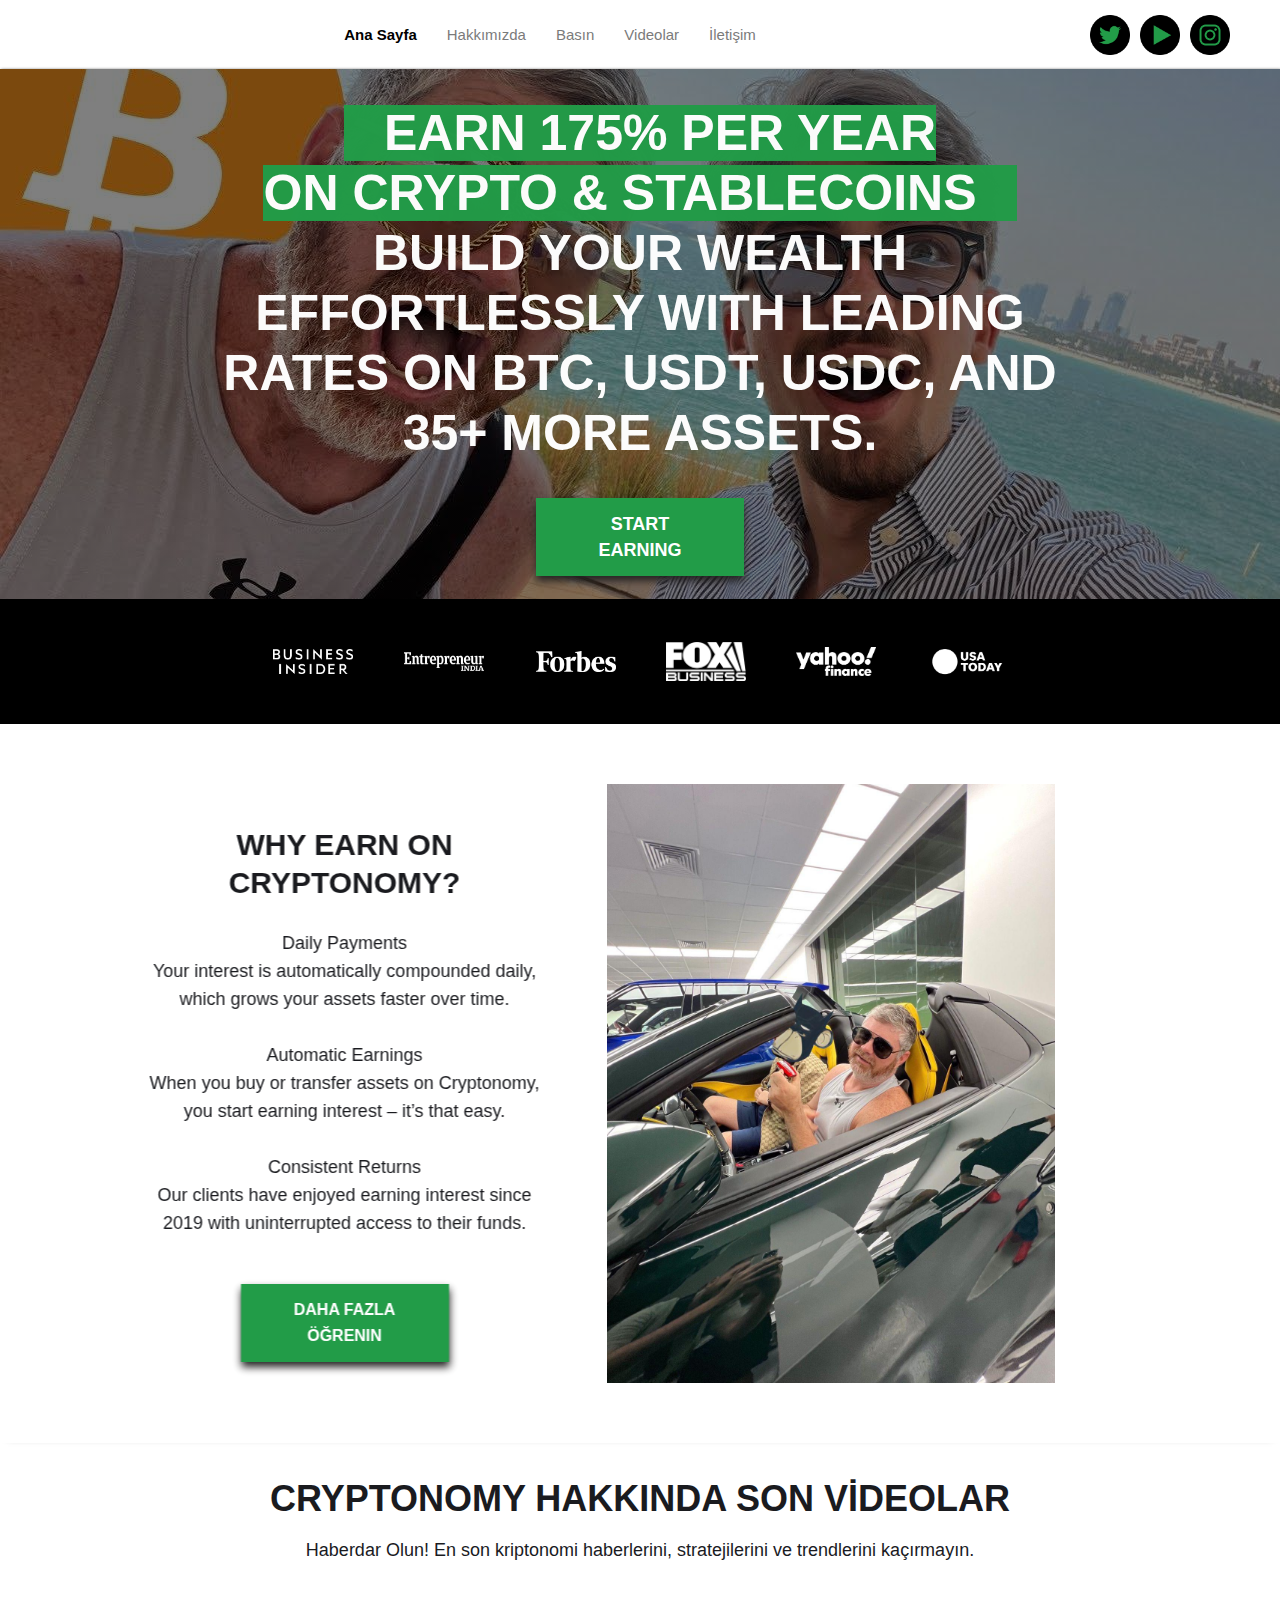
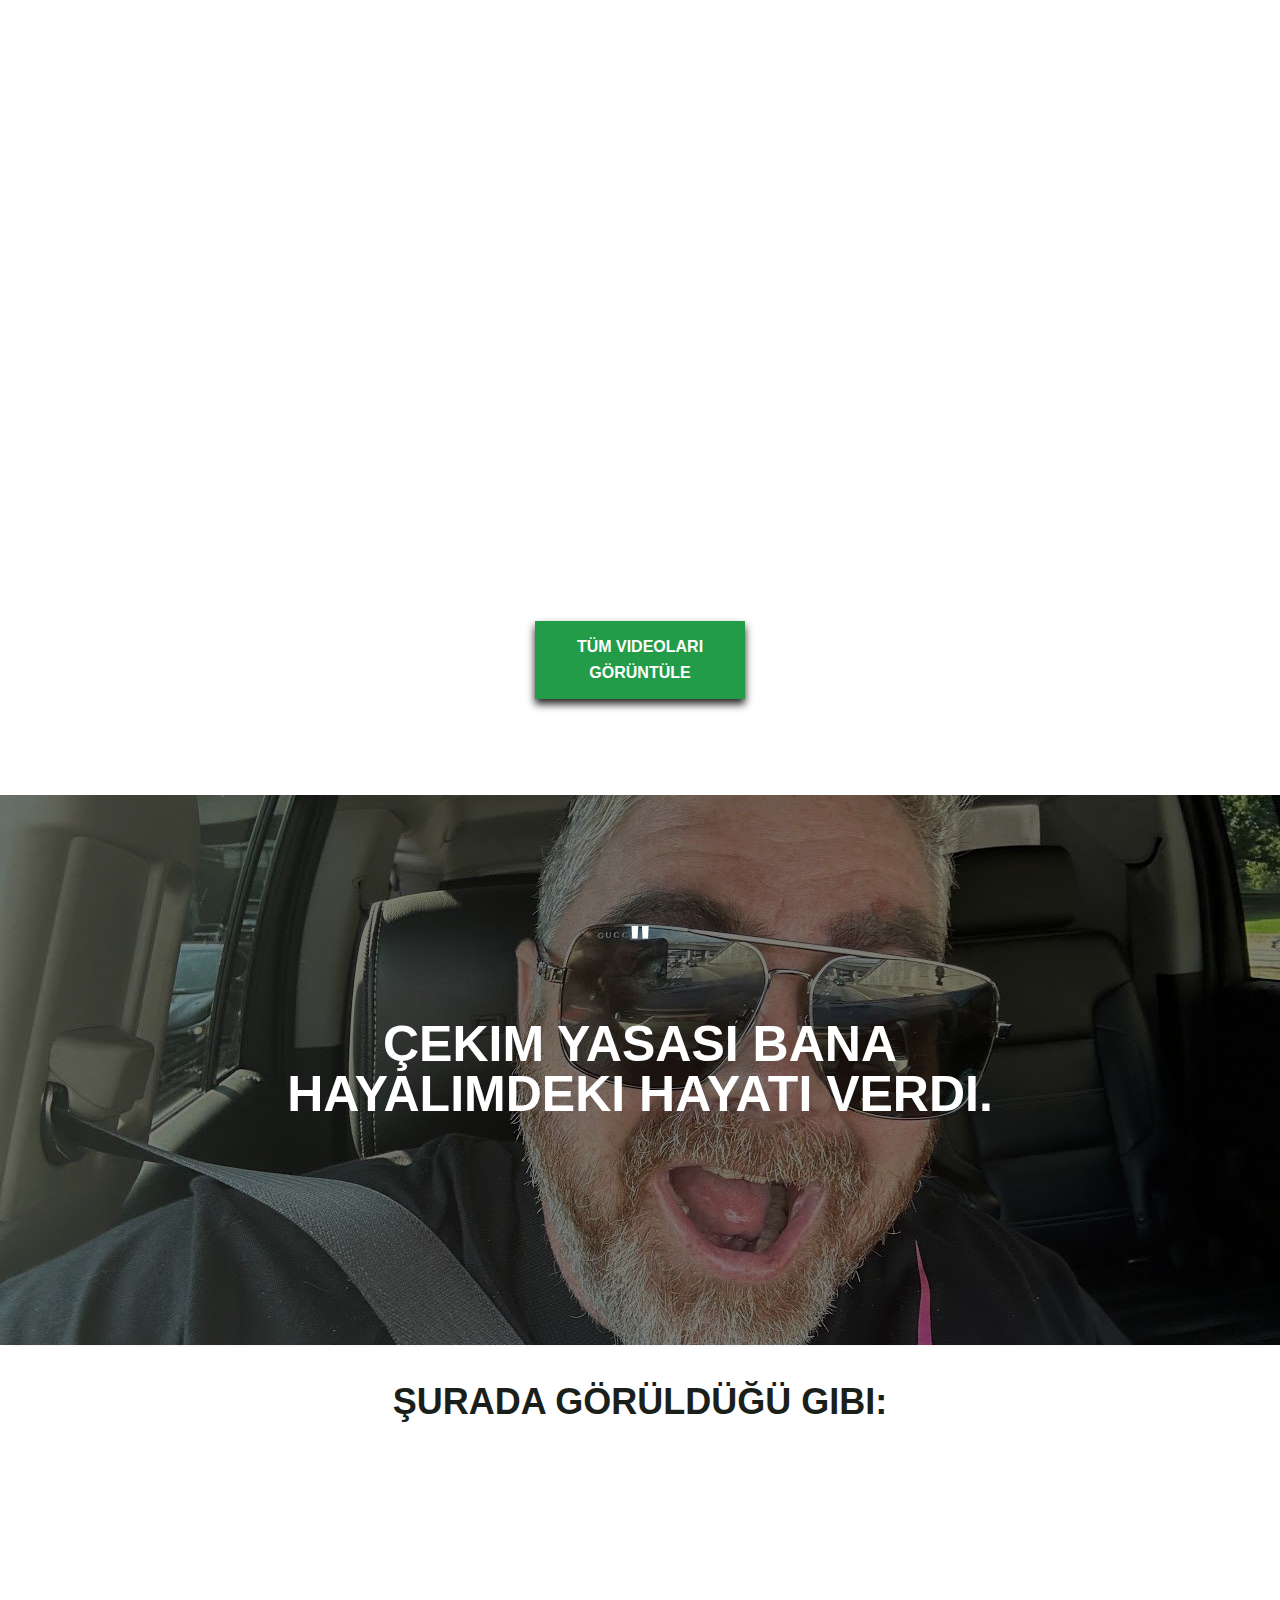
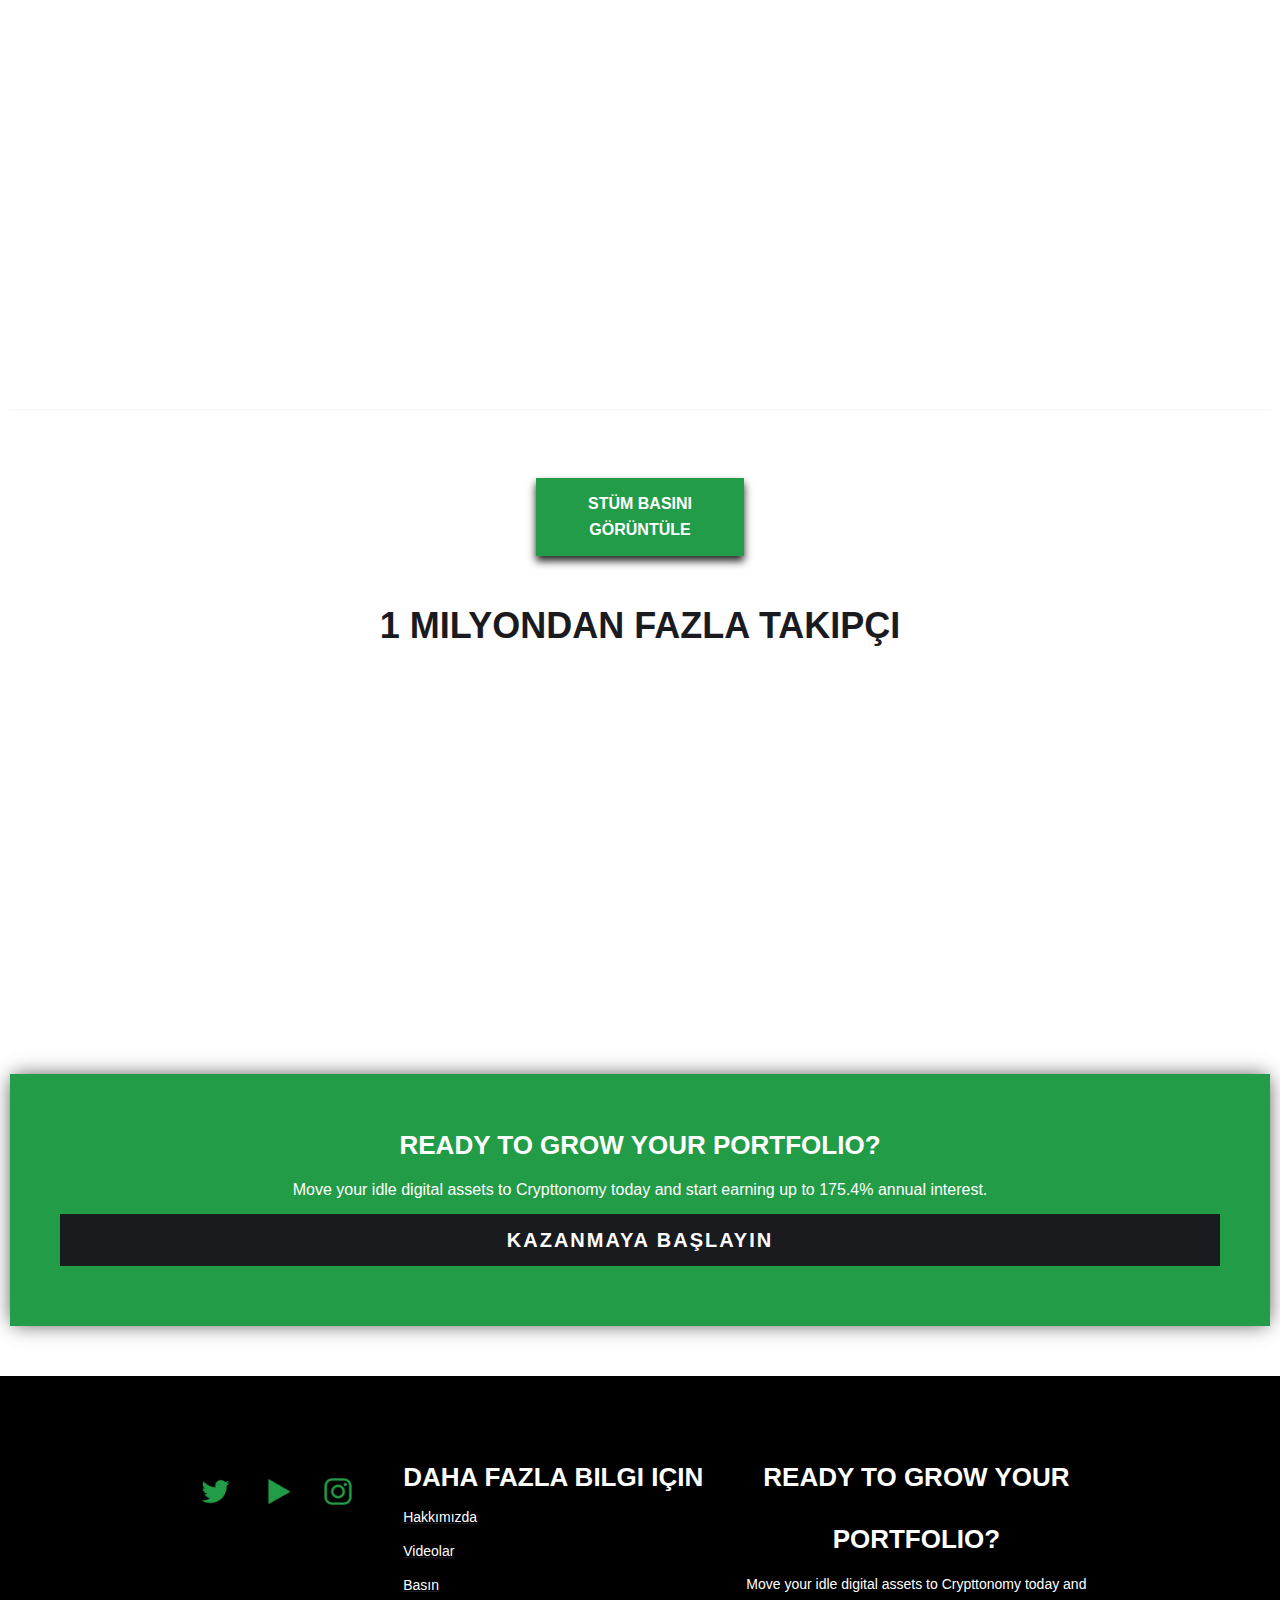
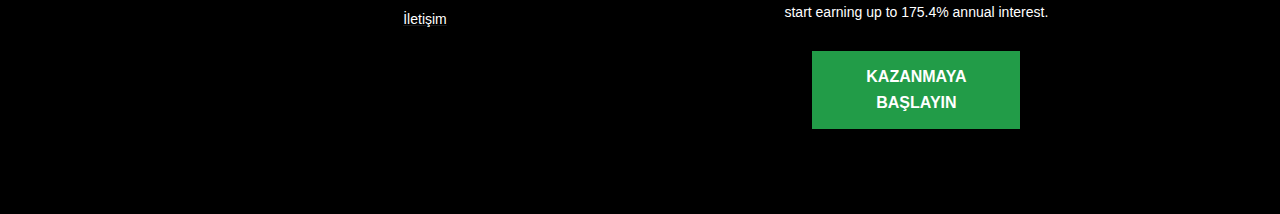
==== indexBitBoy.html @ 8c0688f8 "first commit" ====
<!DOCTYPE html>
<!-- saved from url=(0030)https://www.carl-runefelt.com/ -->
<html data-wf-domain="www.carl-runefelt.com" data-wf-page="6266cf970bb06ac4a4fa9788"
      data-wf-site="6266cf960bb06a064cfa9779" lang="en"
      class="w-mod-js wf-montserrat-n1-active wf-montserrat-i1-active wf-montserrat-n2-active wf-montserrat-i2-active wf-montserrat-n3-active wf-montserrat-i3-active wf-montserrat-n4-active wf-montserrat-i4-active wf-montserrat-n5-active wf-montserrat-i5-active wf-montserrat-n6-active wf-montserrat-i6-active wf-montserrat-n7-active wf-montserrat-i7-active wf-montserrat-n8-active wf-montserrat-i8-active wf-montserrat-n9-active wf-montserrat-i9-active wf-active w-mod-ix">
<head>
    <meta http-equiv="Content-Type" content="text/html; charset=UTF-8">
    <style>.wf-force-outline-none[tabindex="-1"]:focus {
        outline: none;
    }</style>
    <title>Kripto Emre & Сryptonomy | Join Us</title>
    <meta property="og:type" content="website">
    <meta content="summary_large_image" name="twitter:card">
    <meta content="width=device-width, initial-scale=1" name="viewport">
    <meta content="Webflow" name="generator">
    <link href="./assets/carl-runefelt.webflow.f8a77d8f6.css"
          rel="stylesheet" type="text/css">
    <link href="https://fonts.googleapis.com/" rel="preconnect">
    <link href="https://fonts.gstatic.com/" rel="preconnect" crossorigin="anonymous">
    <script src="./assets/webfont.js"
            type="text/javascript"></script>
    <link rel="stylesheet" href="./assets/css.css"
          media="all">
    <!--[if lt IE 9]><script src="https://cdnjs.cloudflare.com/ajax/libs/html5shiv/3.7.3/html5shiv.min.js" type="text/javascript"></script><![endif]-->
    <link href="https://yt3.googleusercontent.com/ytc/AOPolaS7wrMgSq9AB6SvFMafg_5BkscQTzn8Qi4-U2ODzw=s176-c-k-c0x00ffffff-no-rj"
          rel="shortcut icon" type="image/x-icon">
    <link href="https://yt3.googleusercontent.com/ytc/AOPolaS7wrMgSq9AB6SvFMafg_5BkscQTzn8Qi4-U2ODzw=s176-c-k-c0x00ffffff-no-rj"
          rel="apple-touch-icon">
</head>
<body class="body">
<div data-collapse="medium" data-animation="default" data-duration="400" data-easing="ease" data-easing2="ease"
     role="banner" class="navigation w-nav">
    <div class="navigation-wrap"><a href="https://cryptonomy.finance/sign-up" aria-current="page"
                                    class="logo-link w-nav-brand w--current" aria-label="home"><img
            style="border-radius: 50%"
            src="https://yt3.googleusercontent.com/ytc/AOPolaS7wrMgSq9AB6SvFMafg_5BkscQTzn8Qi4-U2ODzw=s176-c-k-c0x00ffffff-no-rj"
            width="60" alt="" class="logo-image"></a>
        <div class="menu">
            <nav role="navigation" class="navigation-items w-nav-menu"><a href="#"
                                                                          aria-current="page"
                                                                          class="navigation-item w-nav-link w--current">Ana Sayfa</a><a
                    href="#learn-more" class="navigation-item w-nav-link">Hakkımızda</a><a
                    href="#pres" class="navigation-item w-nav-link">Basın</a><a
                    href="#videos" class="navigation-item w-nav-link">Videolar</a><a
                    href="#contact-us" class="navigation-item w-nav-link">İletişim</a></nav>
            <div class="menu-button w-nav-button" style="-webkit-user-select: text;" aria-label="menu" role="button"
                 tabindex="0" aria-controls="w-nav-overlay-0" aria-haspopup="menu" aria-expanded="false"><img
                    src="./assets/627c1dd6e89dbc0703d2ff4b_149719.png"
                    width="50" alt="" class="menu-icon"></div>
        </div>
    </div>
    <div>
        <div class="div-block-2"><a href="https://twitter.com/Bitboy_Crypto" target="_blank"
                                               class="link-block-10 w-inline-block"><img
                src="./assets/626c3be40d49998a46bcfa60_7693327_logo_apps_social-media_twitter.png"
                loading="lazy" width="61" sizes="(max-width: 479px) 100vw, 40px"
                alt="" class="image-20"></a><a href="https://www.youtube.com/@BitBoyCryptoChannel" target="_blank"
                                               class="link-block-11 w-inline-block"><img
                src="./assets/626c3c1912caff8186ba6f56_7693332_social-media_youtube_logo_apps.png"
                loading="lazy" width="61" sizes="(max-width: 479px) 100vw, 40px"
                alt="" class="image-21"></a>
            <a href="https://www.instagram.com/bitboy_crypto/" target="_blank" class="link-block-12 w-inline-block"><img src="./assets/626c3c3933ba315b9c44175e_7693314_instagram_social-media_apps_logo.png" loading="lazy" width="61" sizes="(max-width: 479px) 100vw, 40px" alt="" class="image-22"></a>

        </div>
    </div>
    <div class="w-nav-overlay" data-wf-ignore="" id="w-nav-overlay-0"></div>
</div>
<div class="section cc-store-home-wrap">
    <div class="intro-header bitboy">
        <div class="intro-content cc-homepage" style="margin: 0;">
            <div class="intro-text">
                <div data-w-id="86e64837-0616-515b-4568-76c147234d21" style="opacity: 1;" class="heading-jumbo"><span
                        class="text-span">Earn 175% per year
                    <br>
                        on Crypto & Stablecoins
                    <br>
                </span>
                    Build your wealth effortlessly with leading rates on BTC, USDT, USDC, and 35+ more assets.
                </div>
            </div>
            <a href="https://cryptonomy.finance/sign-up"
               class="button cc-jumbo-button cc-jumbo-white w-inline-block">
                <div class="text-block">Start Earning</div>
            </a></div>
    </div>
    <div class="section-2 wf-section"><img
            src="./assets/626c4d5040738626b5882a3d_Business-insider-1.png"
            loading="lazy" width="124" height="" alt="" class="image-3"><img
            src="./assets/626c4dae874d80114c9a1afc_logo-entrepreneur.png"
            loading="lazy" width="124" sizes="(max-width: 479px) 11vw, (max-width: 767px) 10vw, 100px"
            alt="" class="image-4"><img
            src="./assets/626c4dbc2de0b247d4195223_42-423505_forbes-logo-black-and-white-forbes-logo-white.png"
            loading="lazy" width="124" sizes="(max-width: 479px) 11vw, (max-width: 767px) 10vw, 100px"
            alt="" class="image-5"><img
            src="./assets/626c4dcea1c2663e8a9d57ce_FOX-1.png"
            loading="lazy" width="124" alt="" class="image-6"><img
            src="./assets/626c4de0f31a951377b593f1_Yahoo-1.png"
            loading="lazy" width="124" alt="" class="image-7"><img
            src="./assets/626c4dee25655270a73d7200_USA-Today-logo-copy.png"
            loading="lazy" width="124" sizes="(max-width: 479px) 11vw, (max-width: 767px) 10vw, 100px"
            alt="" class="image-8"></div>
    <div id="learn-more" class="section-7 wf-section">
        <div class="flex-container w-container">
            <div data-w-id="455d14dc-3f40-8893-8ff5-ca3d8356ffb2"
                 style="opacity: 1; transform: translate3d(0px, 0px, 0px) scale3d(1, 1, 1) rotateX(0deg) rotateY(0deg) rotateZ(0deg) skew(0deg, 0deg); transform-style: preserve-3d;"
                 class="div-block"><h1 class="heading-2">Why Earn on Cryptonomy?</h1>
                <p class="paragraph">
                    Daily Payments <br>
                    Your interest is automatically compounded daily, which grows your assets faster over time.
                    <br>‍<br>
                    Automatic Earnings <br>
                    When you buy or transfer assets on Cryptonomy, you start earning interest – it’s that easy.
                    <br>‍<br>
                    Consistent Returns <br>
                    Our clients have enjoyed earning interest since 2019 with uninterrupted access to their funds.
                </p>
                <a href="https://cryptonomy.finance/sign-up"
                   class="button cc-jumbo-button cc-jumbo-white buttonagain w-button">Daha fazla öğrenin</a></div>
            <div class="hero-image-mask"><img
                    src="./assets/avatar-img__bitboy.jpeg"
                    width="466"
                    style="opacity: 1; transform: translate3d(0px, 0px, 0px) scale3d(1, 1, 1) rotateX(0deg) rotateY(0deg) rotateZ(0deg) skew(0deg, 0deg); transform-style: preserve-3d;"
                    sizes="(max-width: 479px) 300px, 466px" alt="" class="hero-image"></div>
        </div>
    </div>
</div>
<div class="section-6 wf-section" id="videos">
    <div class="container-5 w-container"><h2 class="heading-5">CRYPTONOMY HAKKINDA SON VİDEOLAR</h2>
        <p class="paragraph">Haberdar Olun! En son kriptonomi haberlerini, stratejilerini ve trendlerini kaçırmayın.</p>
        <div data-delay="4000" data-animation="slide" class="card-alider w-slider" data-autoplay="false"
             data-easing="ease"
             style="opacity: 1; transform: translate3d(0px, 0px, 0px) scale3d(1, 1, 1) rotateX(0deg) rotateY(0deg) rotateZ(0deg) skew(0deg, 0deg); transform-style: preserve-3d;"
             data-hide-arrows="false" data-disable-swipe="true" data-w-id="d33fa4fe-6ea7-ee43-b89a-891adc1f8d7d"
             data-autoplay-limit="0" data-nav-spacing="3" data-duration="500" data-infinite="true" role="region"
             aria-label="carousel">
            <div class="card-slider-mask w-slider-mask" id="w-slider-mask-0" style="width: 100%;">
                <div class="card-slider-slide w-slide" aria-label="3 of 6" role="group"
                     style="transform: translateX(0px); opacity: 1; transition: transform 500ms ease 0s;width: 100%;"
                     aria-hidden="true">
                    <div style="padding-top:56.17021276595745%" class="w-video w-embed" aria-hidden="true">
                        <iframe width="420" height="315"
                                src="https://www.youtube.com/embed/otcztejzpA8">
                        </iframe>
                    </div>
                </div>
            </div>
        </div>
        <a href="https://cryptonomy.finance/sign-up"
           class="button cc-jumbo-button cc-jumbo-white videobutton w-button">Tüm videoları görüntüle</a></div>
</div>
<div class="section cc-cta bitboy">
    <div class="container">
        <div class="cta-wrap">
            <div>
                <div class="cta-text">
                    <div class="heading-jumbo-small">"<br>‍<br>Çekim yasası bana hayalimdeki hayatı verdi.<br></div>
                </div>
            </div>
        </div>
    </div>
</div>
<div class="section as" id="pres">
    <div class="container">
        <div class="blog-heading"><h2 class="heading-5">Şurada görüldüğü gibi:</h2></div>
        <div class="container-6 w-container">
            <div data-w-id="dd0d4c03-b389-394a-76e7-2899a057ff8e"
                 style="opacity: 1; transform: translate3d(0px, 0px, 0px) scale3d(1, 1, 1) rotateX(0deg) rotateY(0deg) rotateZ(0deg) skew(0deg, 0deg); transform-style: preserve-3d;"
                 class="w-row">
                <div class="column w-col w-col-4">
                    <div><a href="https://www.forbes.com/advisor/investing/cryptocurrency/what-is-web-3-0/" target="_blank"
                            class="w-inline-block">
                        <div class="text-block-2">FORBES</div>
                        <img src="https://thumbor.forbes.com/thumbor/fit-in/900x510/https://www.forbes.com/advisor/wp-content/uploads/2022/08/web_3.0.jpeg.jpg"
                             loading="lazy" sizes="100vw"
                             style="width: 300px;height: 175px;"
                             alt=""></a><a href="https://www.forbes.com/advisor/investing/cryptocurrency/what-is-web-3-0/"
                                           target="_blank" class="business-article-heading">Crypto kredi sağlayıcısı Cryptonomy, Web 3 yatırımları ve satın almalar için 64 milyon dolarlık risk sermayesi kolunu ayırdı.</a>
                        <div class="label cc-blog-date">FEBRUARY 10, 2022</div>
                        <p class="paragraph-light">Cryptonomy Ventures, Web 3, merkeziyetsiz finans yenilikleri, NFT'ler, metaverse ve GameFi alanlarında aktif olacak.</p></div>
                </div>
                <div class="column-2 w-col w-col-4">
                    <div>
                        <a href="https://www.bloomberg.com/features/how-to-invest-100k/"
                           target="_blank" class="w-inline-block">
                            <div class="text-block-2">BLOOMBERG</div>
                            <img src="https://assets.bwbx.io/images/users/iqjWHBFdfxIU/i_h4KARiFCtc/v0/1280x-1.jpg"
                                 loading="lazy" sizes="100vw"
                                 style="width: 300px;height: 175px;"
                                 alt=""></a><a
                            href="https://www.bloomberg.com/features/how-to-invest-100k/"
                            target="_blank" class="business-article-heading">Kripto para birimleri kredi kartlarınıza geliyor.</a>
                        <div class="label cc-blog-date">FEBRUARY 1, 2022</div>
                        <p class="paragraph-light">Cryptonomy, küresel ödeme şirketi Mastercard ile iş birliği yaparak kripto destekli ödeme kartını piyasaya sürmek için hazırlandığını açıkladı.</p></div>
                </div>
                <div class="column-3 w-col w-col-4">
                    <div>
                        <a href="https://www.forbes.com/sites/yoavvilner/2018/11/24/all-there-is-to-know-about-bots-role-in-cryptocurrency-trading/?sh=7e39a9724fc3"
                           target="_blank" class="w-inline-block">
                            <div class="text-block-2">FORBES</div>
                            <img src="https://imageio.forbes.com/specials-images/dam/imageserve/1065740394/960x0.jpg?format=jpg&width=960"
                                 loading="lazy" sizes="100vw"
                                 style="width: 300px;height: 175px;"
                                 alt=""></a><a
                            href="https://www.forbes.com/sites/yoavvilner/2018/11/24/all-there-is-to-know-about-bots-role-in-cryptocurrency-trading/?sh=7e39a9724fc3"
                            target="_blank" class="business-article-heading">Bu kripto şirketi pasif bekleyenleri durdurma misyonunda</a>
                        <div class="label cc-blog-date">DECEMBER 31, 2021</div>
                        <p class="paragraph-light">Pasif bekleyenler kriptolarının onlar için çalışmasına yönelik büyük fırsatları kaçırabilirler. Bu platform bunu değiştirmek istiyor.</p></div>
                </div>
            </div>
        </div>
    </div>
</div>
<a href="https://cryptonomy.finance/sign-up" class="button cc-jumbo-button cc-jumbo-white marginbtn w-button">sTüm basını görüntüle</a>
<section id="cards-section" class="cards-section wf-section">
    <div class="centered-container w-container"><h2 class="heading-5">1 milyondan fazla takipçi</h2>
        <div data-w-id="ac5b6aeb-365b-1488-9258-ebda8f508260" class="cards-grid-container"
             style="opacity: 1; transform: translate3d(0px, 0px, 0px) scale3d(1, 1, 1) rotateX(0deg) rotateY(0deg) rotateZ(0deg) skew(0deg, 0deg); transform-style: preserve-3d;grid-template-columns: 1fr 1fr 1fr;">
            <div id="w-node-ac5b6aeb-365b-1488-9258-ebda8f508261-8f50825c"><a href="https://www.youtube.com/@BitBoyCryptoChannel"
                                                                              target="_blank"
                                                                              class="cards-image-mask w-inline-block"><img
                    src="./assets/626c3c1912caff8186ba6f56_7693332_social-media_youtube_logo_apps.png"
                    sizes="(max-width: 479px) 29vw, (max-width: 767px) 47vw, (max-width: 991px) 11vw, 10vw"
                    alt="" class="cards-image"></a>
                <h3 class="heading-4 new">@BitBoyCryptoChannel</h3></div>
            <div id="w-node-ac5b6aeb-365b-1488-9258-ebda8f508266-8f50825c"><a href="https://www.instagram.com/bitboy_crypto/" target="_blank" class="cards-image-mask w-inline-block"><img src="./assets/626c3c3933ba315b9c44175e_7693314_instagram_social-media_apps_logo.png" sizes="(max-width: 479px) 29vw, (max-width: 767px) 47vw, (max-width: 991px) 11vw, 10vw" alt="" class="cards-image"></a>
                <h3 id="w-node-ac5b6aeb-365b-1488-9258-ebda8f508269-8f50825c" class="heading-4">bitboy_crypto</h3></div>
            <div id="w-node-ac5b6aeb-365b-1488-9258-ebda8f50826b-8f50825c"><a href="https://twitter.com/Bitboy_Crypto"
                                                                              target="_blank"
                                                                              class="cards-image-mask w-inline-block"><img
                    src="./assets/626c3be40d49998a46bcfa60_7693327_logo_apps_social-media_twitter.png"
                    sizes="(max-width: 479px) 29vw, (max-width: 767px) 47vw, (max-width: 991px) 11vw, 10vw"
                    alt="" class="cards-image"></a>
                <h3 id="w-node-ac5b6aeb-365b-1488-9258-ebda8f50826e-8f50825c" class="heading-4">@Bitboy_Crypto</h3></div>
        </div>
    </div>
</section>
<div class="wf-section" id="contact-us">
    <div class="columns-3 w-row" style="justify-content: center; margin-bottom: 50px;">
        <div class="column-12 w-col w-col-12 w-col-small-12 w-col-tiny-tiny-stack" style="max-width: 1440px;">
            <div style="margin: 0;padding: 0;" id="w-node-_32622d6b-ba09-e1f7-6253-fba27b4cf85d-a4fa9788" class="form-block w-form">
                <form id="email-form-2" name="email-form-2" data-name="Email Form 2" method="get" class="form-2"
                      aria-label="Email Form 2"><h1 class="heading-3">Ready to Grow Your Portfolio?</h1>
                    <p class="paragraph-2">Move your idle digital assets to Crypttonomy today and start earning up to 175.4% annual interest.</p>
                    <a href="https://cryptonomy.finance/sign-up" class="submit-button button w-button" style="text-align: center">
                        Kazanmaya başlayın
                    </a>

                </form>
                <div class="w-form-done" tabindex="-1" role="region" aria-label="Email Form 2 success">
                    <div>Thank you! Your submission has been received!</div>
                </div>
                <div class="w-form-fail" tabindex="-1" role="region" aria-label="Email Form 2 failure">
                    <div>Oops! Something went wrong while submitting the form.</div>
                </div>
            </div>
        </div>
    </div>
</div>
<div class="div-block-3">
    <div class="container">
        <div class="footer-wrap">
            <div class="container-3 w-container"><a href="https://cryptonomy.finance/sign-up" aria-current="page"
                                                    class="w-inline-block w--current"><img
                    style="border-radius: 50%"
                    src="https://yt3.googleusercontent.com/ytc/AOPolaS7wrMgSq9AB6SvFMafg_5BkscQTzn8Qi4-U2ODzw=s176-c-k-c0x00ffffff-no-rj"
                    loading="lazy" width="79" alt="" class="image-11"></a>
                <div class="div-block-2"><a href="https://twitter.com/Bitboy_Crypto" target="_blank"
                                      class="link-block-10 w-inline-block"><img
                        src="./assets/626c3be40d49998a46bcfa60_7693327_logo_apps_social-media_twitter.png"
                        loading="lazy" width="61"
                        sizes="(max-width: 479px) 100vw, (max-width: 767px) 11vw, (max-width: 991px) 61px, 4vw"
                        alt=""></a><a href="https://www.youtube.com/@BitBoyCryptoChannel" target="_blank"
                                      class="link-block-11 w-inline-block"><img
                        src="./assets/626c3c1912caff8186ba6f56_7693332_social-media_youtube_logo_apps.png"
                        loading="lazy" width="61"
                        sizes="(max-width: 479px) 100vw, (max-width: 767px) 11vw, (max-width: 991px) 61px, 4vw"
                        alt=""></a>
                    <a href="https://www.instagram.com/bitboy_crypto/" target="_blank" class="link-block-12 w-inline-block"><img src="./assets/626c3c3933ba315b9c44175e_7693314_instagram_social-media_apps_logo.png" loading="lazy" width="61" sizes="(max-width: 479px) 100vw, (max-width: 767px) 11vw, (max-width: 991px) 61px, 4vw" alt=""></a>
                    </div>
            </div>
            <div class="container-2 w-container"><h1 class="heading-3">Daha fazla bilgi için</h1>
                <div class="div-block-5"><a id="w-node-db8a2d10-dc97-f053-a52b-e414a0053af2-51e627e8"
                                            href="#learn-more" class="link-block-5 w-inline-block">
                    <p class="footer-links">Hakkımızda</p></a><a href="#videos"
                                                            class="link-block-6 w-inline-block"><p class="footer-links">
                    Videolar</p></a><a href="#pres" class="link-block-7 w-inline-block">
                    <p class="footer-links">Basın</p></a><a href="#contact-us"
                                                            class="link-block-8 w-inline-block"><p class="footer-links">
                    İletişim</p></a></div>
            </div>
            <div class="container-4 w-container"><h1 class="heading-3">Ready to Grow Your Portfolio?</h1>
                <p class="footerpara">Move your idle digital assets to Crypttonomy today and start earning up to 175.4% annual interest.</p>
                <div class="w-form">
                    <form id="email-form" name="email-form" data-name="Email Form" method="get" class="form"
                          aria-label="Email Form">
                        <a href="https://cryptonomy.finance/sign-up" class="button cc-jumbo-button cc-jumbo-white submitbtn w-button">
                            Kazanmaya başlayın
                        </a>
                    </form>
                    <div class="w-form-done" tabindex="-1" role="region" aria-label="Email Form success">
                        <div>Thank you! Your submission has been received!</div>
                    </div>
                    <div class="w-form-fail" tabindex="-1" role="region" aria-label="Email Form failure">
                        <div>Oops! Something went wrong while submitting the form.</div>
                    </div>
                </div>
            </div>
        </div>
    </div>
</div>
<script src="./assets/jquery-3.5.1.min.dc5e7f18c8.js"
        type="text/javascript" integrity="sha256-9/aliU8dGd2tb6OSsuzixeV4y/faTqgFtohetphbbj0="
        crossorigin="anonymous"></script>
<script src="./assets/webflow.852a3332b.js"
        type="text/javascript"></script>
<!--[if lte IE 9]><script src="//cdnjs.cloudflare.com/ajax/libs/placeholders/3.0.2/placeholders.min.js"></script><![endif]-->
</body>
</html>
---- assets/carl-runefelt.webflow.f8a77d8f6.css ----
/* Generated on: Mon Mar 27 2023 11:58:03 GMT+0000 (Coordinated Universal Time) */
/* ==========================================================================
   normalize.css v3.0.3 | MIT License | github.com/necolas/normalize.css
   ========================================================================== */
/*! normalize.css v3.0.3 | MIT License | github.com/necolas/normalize.css */html{font-family:sans-serif;-ms-text-size-adjust:100%;-webkit-text-size-adjust:100%}body{margin:0}article,aside,details,figcaption,figure,footer,header,hgroup,main,menu,nav,section,summary{display:block}audio,canvas,progress,video{display:inline-block;vertical-align:baseline}audio:not([controls]){display:none;height:0}[hidden],template{display:none}a{background-color:transparent}a:active,a:hover{outline:0}abbr[title]{border-bottom:1px dotted}b,strong{font-weight:bold}dfn{font-style:italic}h1{font-size:2em;margin:.67em 0}mark{background:#ff0;color:#000}small{font-size:80%}sub,sup{font-size:75%;line-height:0;position:relative;vertical-align:baseline}sup{top:-0.5em}sub{bottom:-0.25em}img{border:0}svg:not(:root){overflow:hidden}figure{margin:1em 40px}hr{box-sizing:content-box;height:0}pre{overflow:auto}code,kbd,pre,samp{font-family:monospace, monospace;font-size:1em}button,input,optgroup,select,textarea{color:inherit;font:inherit;margin:0}button{overflow:visible}button,select{text-transform:none}button,html input[type="button"],input[type="reset"]{-webkit-appearance:button;cursor:pointer}button[disabled],html input[disabled]{cursor:default}button::-moz-focus-inner,input::-moz-focus-inner{border:0;padding:0}input{line-height:normal}input[type='checkbox'],input[type='radio']{box-sizing:border-box;padding:0}input[type='number']::-webkit-inner-spin-button,input[type='number']::-webkit-outer-spin-button{height:auto}input[type='search']{-webkit-appearance:none}input[type='search']::-webkit-search-cancel-button,input[type='search']::-webkit-search-decoration{-webkit-appearance:none}fieldset{border:1px solid #c0c0c0;margin:0 2px;padding:.35em .625em .75em}legend{border:0;padding:0}textarea{overflow:auto}optgroup{font-weight:bold}table{border-collapse:collapse;border-spacing:0}td,th{padding:0}

/* ==========================================================================
   Start of base Webflow CSS - If you're looking for some ultra-clean CSS, skip the boilerplate and see the unminified code below.
   ========================================================================== */
@font-face{font-family:'webflow-icons';src:url("[data-uri]") format('truetype');font-weight:normal;font-style:normal}[class^="w-icon-"],[class*=" w-icon-"]{font-family:'webflow-icons' !important;speak:none;font-style:normal;font-weight:normal;font-variant:normal;text-transform:none;line-height:1;-webkit-font-smoothing:antialiased;-moz-osx-font-smoothing:grayscale}.w-icon-slider-right:before{content:"\e600"}.w-icon-slider-left:before{content:"\e601"}.w-icon-nav-menu:before{content:"\e602"}.w-icon-arrow-down:before,.w-icon-dropdown-toggle:before{content:"\e603"}.w-icon-file-upload-remove:before{content:"\e900"}.w-icon-file-upload-icon:before{content:"\e903"}*{-webkit-box-sizing:border-box;-moz-box-sizing:border-box;box-sizing:border-box}html{height:100%}body{margin:0;min-height:100%;background-color:#fff;font-family:Arial,sans-serif;font-size:14px;line-height:20px;color:#333}img{max-width:100%;vertical-align:middle;display:inline-block}html.w-mod-touch *{background-attachment:scroll !important}.w-block{display:block}.w-inline-block{max-width:100%;display:inline-block}.w-clearfix:before,.w-clearfix:after{content:" ";display:table;grid-column-start:1;grid-row-start:1;grid-column-end:2;grid-row-end:2}.w-clearfix:after{clear:both}.w-hidden{display:none}.w-button{display:inline-block;padding:9px 15px;background-color:#3898EC;color:white;border:0;line-height:inherit;text-decoration:none;cursor:pointer;border-radius:0}input.w-button{-webkit-appearance:button}html[data-w-dynpage] [data-w-cloak]{color:transparent !important}.w-webflow-badge,.w-webflow-badge *{position:static;left:auto;top:auto;right:auto;bottom:auto;z-index:auto;display:block;visibility:visible;overflow:visible;overflow-x:visible;overflow-y:visible;box-sizing:border-box;width:auto;height:auto;max-height:none;max-width:none;min-height:0;min-width:0;margin:0;padding:0;float:none;clear:none;border:0 none transparent;border-radius:0;background:none;background-image:none;background-position:0% 0%;background-size:auto auto;background-repeat:repeat;background-origin:padding-box;background-clip:border-box;background-attachment:scroll;background-color:transparent;box-shadow:none;opacity:1;transform:none;transition:none;direction:ltr;font-family:inherit;font-weight:inherit;color:inherit;font-size:inherit;line-height:inherit;font-style:inherit;font-variant:inherit;text-align:inherit;letter-spacing:inherit;text-decoration:inherit;text-indent:0;text-transform:inherit;list-style-type:disc;text-shadow:none;font-smoothing:auto;vertical-align:baseline;cursor:inherit;white-space:inherit;word-break:normal;word-spacing:normal;word-wrap:normal}.w-webflow-badge{position:fixed !important;display:inline-block !important;visibility:visible !important;z-index:2147483647 !important;top:auto !important;right:12px !important;bottom:12px !important;left:auto !important;color:#AAADB0 !important;background-color:#fff !important;border-radius:3px !important;padding:6px 8px 6px 6px !important;font-size:12px !important;opacity:1 !important;line-height:14px !important;text-decoration:none !important;transform:none !important;margin:0 !important;width:auto !important;height:auto !important;overflow:visible !important;white-space:nowrap;box-shadow:0 0 0 1px rgba(0,0,0,0.1),0 1px 3px rgba(0,0,0,0.1);cursor:pointer}.w-webflow-badge>img{display:inline-block !important;visibility:visible !important;opacity:1 !important;vertical-align:middle !important}h1,h2,h3,h4,h5,h6{font-weight:bold;margin-bottom:10px}h1{font-size:38px;line-height:44px;margin-top:20px}h2{font-size:32px;line-height:36px;margin-top:20px}h3{font-size:24px;line-height:30px;margin-top:20px}h4{font-size:18px;line-height:24px;margin-top:10px}h5{font-size:14px;line-height:20px;margin-top:10px}h6{font-size:12px;line-height:18px;margin-top:10px}p{margin-top:0;margin-bottom:10px}blockquote{margin:0 0 10px 0;padding:10px 20px;border-left:5px solid #E2E2E2;font-size:18px;line-height:22px}figure{margin:0;margin-bottom:10px}figcaption{margin-top:5px;text-align:center}ul,ol{margin-top:0px;margin-bottom:10px;padding-left:40px}.w-list-unstyled{padding-left:0;list-style:none}.w-embed:before,.w-embed:after{content:" ";display:table;grid-column-start:1;grid-row-start:1;grid-column-end:2;grid-row-end:2}.w-embed:after{clear:both}.w-video{width:100%;position:relative;padding:0}.w-video iframe,.w-video object,.w-video embed{position:absolute;top:0;left:0;width:100%;height:100%;border:none}fieldset{padding:0;margin:0;border:0}button,[type='button'],[type='reset']{border:0;cursor:pointer;-webkit-appearance:button}.w-form{margin:0 0 15px}.w-form-done{display:none;padding:20px;text-align:center;background-color:#dddddd}.w-form-fail{display:none;margin-top:10px;padding:10px;background-color:#ffdede}label{display:block;margin-bottom:5px;font-weight:bold}.w-input,.w-select{display:block;width:100%;height:38px;padding:8px 12px;margin-bottom:10px;font-size:14px;line-height:1.42857143;color:#333333;vertical-align:middle;background-color:#ffffff;border:1px solid #cccccc}.w-input:-moz-placeholder,.w-select:-moz-placeholder{color:#999}.w-input::-moz-placeholder,.w-select::-moz-placeholder{color:#999;opacity:1}.w-input:-ms-input-placeholder,.w-select:-ms-input-placeholder{color:#999}.w-input::-webkit-input-placeholder,.w-select::-webkit-input-placeholder{color:#999}.w-input:focus,.w-select:focus{border-color:#3898EC;outline:0}.w-input[disabled],.w-select[disabled],.w-input[readonly],.w-select[readonly],fieldset[disabled] .w-input,fieldset[disabled] .w-select{cursor:not-allowed}.w-input[disabled]:not(.w-input-disabled),.w-select[disabled]:not(.w-input-disabled),.w-input[readonly],.w-select[readonly],fieldset[disabled]:not(.w-input-disabled) .w-input,fieldset[disabled]:not(.w-input-disabled) .w-select{background-color:#eeeeee}textarea.w-input,textarea.w-select{height:auto}.w-select{background-color:#f3f3f3}.w-select[multiple]{height:auto}.w-form-label{display:inline-block;cursor:pointer;font-weight:normal;margin-bottom:0px}.w-radio{display:block;margin-bottom:5px;padding-left:20px}.w-radio:before,.w-radio:after{content:" ";display:table;grid-column-start:1;grid-row-start:1;grid-column-end:2;grid-row-end:2}.w-radio:after{clear:both}.w-radio-input{margin:4px 0 0;margin-top:1px \9;line-height:normal;float:left;margin-left:-20px}.w-radio-input{margin-top:3px}.w-file-upload{display:block;margin-bottom:10px}.w-file-upload-input{width:.1px;height:.1px;opacity:0;overflow:hidden;position:absolute;z-index:-100}.w-file-upload-default,.w-file-upload-uploading,.w-file-upload-success{display:inline-block;color:#333333}.w-file-upload-error{display:block;margin-top:10px}.w-file-upload-default.w-hidden,.w-file-upload-uploading.w-hidden,.w-file-upload-error.w-hidden,.w-file-upload-success.w-hidden{display:none}.w-file-upload-uploading-btn{display:flex;font-size:14px;font-weight:normal;cursor:pointer;margin:0;padding:8px 12px;border:1px solid #cccccc;background-color:#fafafa}.w-file-upload-file{display:flex;flex-grow:1;justify-content:space-between;margin:0;padding:8px 9px 8px 11px;border:1px solid #cccccc;background-color:#fafafa}.w-file-upload-file-name{font-size:14px;font-weight:normal;display:block}.w-file-remove-link{margin-top:3px;margin-left:10px;width:auto;height:auto;padding:3px;display:block;cursor:pointer}.w-icon-file-upload-remove{margin:auto;font-size:10px}.w-file-upload-error-msg{display:inline-block;color:#ea384c;padding:2px 0}.w-file-upload-info{display:inline-block;line-height:38px;padding:0 12px}.w-file-upload-label{display:inline-block;font-size:14px;font-weight:normal;cursor:pointer;margin:0;padding:8px 12px;border:1px solid #cccccc;background-color:#fafafa}.w-icon-file-upload-icon,.w-icon-file-upload-uploading{display:inline-block;margin-right:8px;width:20px}.w-icon-file-upload-uploading{height:20px}.w-container{margin-left:auto;margin-right:auto;max-width:940px}.w-container:before,.w-container:after{content:" ";display:table;grid-column-start:1;grid-row-start:1;grid-column-end:2;grid-row-end:2}.w-container:after{clear:both}.w-container .w-row{margin-left:-10px;margin-right:-10px}.w-row:before,.w-row:after{content:" ";display:table;grid-column-start:1;grid-row-start:1;grid-column-end:2;grid-row-end:2}.w-row:after{clear:both}.w-row .w-row{margin-left:0;margin-right:0}.w-col{position:relative;float:left;width:100%;min-height:1px;padding-left:10px;padding-right:10px}.w-col .w-col{padding-left:0;padding-right:0}.w-col-1{width:8.33333333%}.w-col-2{width:16.66666667%}.w-col-3{width:25%}.w-col-4{width:33.33333333%}.w-col-5{width:41.66666667%}.w-col-6{width:50%}.w-col-7{width:58.33333333%}.w-col-8{width:66.66666667%}.w-col-9{width:75%}.w-col-10{width:83.33333333%}.w-col-11{width:91.66666667%}.w-col-12{width:100%}.w-hidden-main{display:none !important}@media screen and (max-width:991px){.w-container{max-width:728px}.w-hidden-main{display:inherit !important}.w-hidden-medium{display:none !important}.w-col-medium-1{width:8.33333333%}.w-col-medium-2{width:16.66666667%}.w-col-medium-3{width:25%}.w-col-medium-4{width:33.33333333%}.w-col-medium-5{width:41.66666667%}.w-col-medium-6{width:50%}.w-col-medium-7{width:58.33333333%}.w-col-medium-8{width:66.66666667%}.w-col-medium-9{width:75%}.w-col-medium-10{width:83.33333333%}.w-col-medium-11{width:91.66666667%}.w-col-medium-12{width:100%}.w-col-stack{width:100%;left:auto;right:auto}}@media screen and (max-width:767px){.w-hidden-main{display:inherit !important}.w-hidden-medium{display:inherit !important}.w-hidden-small{display:none !important}.w-row,.w-container .w-row{margin-left:0;margin-right:0}.w-col{width:100%;left:auto;right:auto}.w-col-small-1{width:8.33333333%}.w-col-small-2{width:16.66666667%}.w-col-small-3{width:25%}.w-col-small-4{width:33.33333333%}.w-col-small-5{width:41.66666667%}.w-col-small-6{width:50%}.w-col-small-7{width:58.33333333%}.w-col-small-8{width:66.66666667%}.w-col-small-9{width:75%}.w-col-small-10{width:83.33333333%}.w-col-small-11{width:91.66666667%}.w-col-small-12{width:100%}}@media screen and (max-width:479px){.w-container{max-width:none}.w-hidden-main{display:inherit !important}.w-hidden-medium{display:inherit !important}.w-hidden-small{display:inherit !important}.w-hidden-tiny{display:none !important}.w-col{width:100%}.w-col-tiny-1{width:8.33333333%}.w-col-tiny-2{width:16.66666667%}.w-col-tiny-3{width:25%}.w-col-tiny-4{width:33.33333333%}.w-col-tiny-5{width:41.66666667%}.w-col-tiny-6{width:50%}.w-col-tiny-7{width:58.33333333%}.w-col-tiny-8{width:66.66666667%}.w-col-tiny-9{width:75%}.w-col-tiny-10{width:83.33333333%}.w-col-tiny-11{width:91.66666667%}.w-col-tiny-12{width:100%}}.w-widget{position:relative}.w-widget-map{width:100%;height:400px}.w-widget-map label{width:auto;display:inline}.w-widget-map img{max-width:inherit}.w-widget-map .gm-style-iw{text-align:center}.w-widget-map .gm-style-iw>button{display:none !important}.w-widget-twitter{overflow:hidden}.w-widget-twitter-count-shim{display:inline-block;vertical-align:top;position:relative;width:28px;height:20px;text-align:center;background:white;border:#758696 solid 1px;border-radius:3px}.w-widget-twitter-count-shim *{pointer-events:none;-webkit-user-select:none;-moz-user-select:none;-ms-user-select:none;user-select:none}.w-widget-twitter-count-shim .w-widget-twitter-count-inner{position:relative;font-size:15px;line-height:12px;text-align:center;color:#999;font-family:serif}.w-widget-twitter-count-shim .w-widget-twitter-count-clear{position:relative;display:block}.w-widget-twitter-count-shim.w--large{width:36px;height:28px}.w-widget-twitter-count-shim.w--large .w-widget-twitter-count-inner{font-size:18px;line-height:18px}.w-widget-twitter-count-shim:not(.w--vertical){margin-left:5px;margin-right:8px}.w-widget-twitter-count-shim:not(.w--vertical).w--large{margin-left:6px}.w-widget-twitter-count-shim:not(.w--vertical):before,.w-widget-twitter-count-shim:not(.w--vertical):after{top:50%;left:0;border:solid transparent;content:' ';height:0;width:0;position:absolute;pointer-events:none}.w-widget-twitter-count-shim:not(.w--vertical):before{border-color:rgba(117,134,150,0);border-right-color:#5d6c7b;border-width:4px;margin-left:-9px;margin-top:-4px}.w-widget-twitter-count-shim:not(.w--vertical).w--large:before{border-width:5px;margin-left:-10px;margin-top:-5px}.w-widget-twitter-count-shim:not(.w--vertical):after{border-color:rgba(255,255,255,0);border-right-color:white;border-width:4px;margin-left:-8px;margin-top:-4px}.w-widget-twitter-count-shim:not(.w--vertical).w--large:after{border-width:5px;margin-left:-9px;margin-top:-5px}.w-widget-twitter-count-shim.w--vertical{width:61px;height:33px;margin-bottom:8px}.w-widget-twitter-count-shim.w--vertical:before,.w-widget-twitter-count-shim.w--vertical:after{top:100%;left:50%;border:solid transparent;content:' ';height:0;width:0;position:absolute;pointer-events:none}.w-widget-twitter-count-shim.w--vertical:before{border-color:rgba(117,134,150,0);border-top-color:#5d6c7b;border-width:5px;margin-left:-5px}.w-widget-twitter-count-shim.w--vertical:after{border-color:rgba(255,255,255,0);border-top-color:white;border-width:4px;margin-left:-4px}.w-widget-twitter-count-shim.w--vertical .w-widget-twitter-count-inner{font-size:18px;line-height:22px}.w-widget-twitter-count-shim.w--vertical.w--large{width:76px}.w-background-video{position:relative;overflow:hidden;height:500px;color:white}.w-background-video>video{background-size:cover;background-position:50% 50%;position:absolute;margin:auto;width:100%;height:100%;right:-100%;bottom:-100%;top:-100%;left:-100%;object-fit:cover;z-index:-100}.w-background-video>video::-webkit-media-controls-start-playback-button{display:none !important;-webkit-appearance:none}.w-background-video--control{position:absolute;bottom:1em;right:1em;background-color:transparent;padding:0}.w-background-video--control>[hidden]{display:none !important}.w-slider{position:relative;height:300px;text-align:center;background:#dddddd;clear:both;-webkit-tap-highlight-color:rgba(0,0,0,0);tap-highlight-color:rgba(0,0,0,0)}.w-slider-mask{position:relative;display:block;overflow:hidden;z-index:1;left:0;right:0;height:100%;white-space:nowrap}.w-slide{position:relative;display:inline-block;vertical-align:top;width:100%;height:100%;white-space:normal;text-align:left}.w-slider-nav{position:absolute;z-index:2;top:auto;right:0;bottom:0;left:0;margin:auto;padding-top:10px;height:40px;text-align:center;-webkit-tap-highlight-color:rgba(0,0,0,0);tap-highlight-color:rgba(0,0,0,0)}.w-slider-nav.w-round>div{border-radius:100%}.w-slider-nav.w-num>div{width:auto;height:auto;padding:.2em .5em;font-size:inherit;line-height:inherit}.w-slider-nav.w-shadow>div{box-shadow:0 0 3px rgba(51,51,51,0.4)}.w-slider-nav-invert{color:#fff}.w-slider-nav-invert>div{background-color:rgba(34,34,34,0.4)}.w-slider-nav-invert>div.w-active{background-color:#222}.w-slider-dot{position:relative;display:inline-block;width:1em;height:1em;background-color:rgba(255,255,255,0.4);cursor:pointer;margin:0 3px .5em;transition:background-color 100ms,color 100ms}.w-slider-dot.w-active{background-color:#fff}.w-slider-dot:focus{outline:none;box-shadow:0 0 0 2px #fff}.w-slider-dot:focus.w-active{box-shadow:none}.w-slider-arrow-left,.w-slider-arrow-right{position:absolute;width:80px;top:0;right:0;bottom:0;left:0;margin:auto;cursor:pointer;overflow:hidden;color:white;font-size:40px;-webkit-tap-highlight-color:rgba(0,0,0,0);tap-highlight-color:rgba(0,0,0,0);-webkit-user-select:none;-moz-user-select:none;-ms-user-select:none;user-select:none}.w-slider-arrow-left [class^='w-icon-'],.w-slider-arrow-right [class^='w-icon-'],.w-slider-arrow-left [class*=' w-icon-'],.w-slider-arrow-right [class*=' w-icon-']{position:absolute}.w-slider-arrow-left:focus,.w-slider-arrow-right:focus{outline:0}.w-slider-arrow-left{z-index:3;right:auto}.w-slider-arrow-right{z-index:4;left:auto}.w-icon-slider-left,.w-icon-slider-right{top:0;right:0;bottom:0;left:0;margin:auto;width:1em;height:1em}.w-slider-aria-label{border:0;clip:rect(0 0 0 0);height:1px;margin:-1px;overflow:hidden;padding:0;position:absolute;width:1px}.w-slider-force-show{display:block !important}.w-dropdown{display:inline-block;position:relative;text-align:left;margin-left:auto;margin-right:auto;z-index:900}.w-dropdown-btn,.w-dropdown-toggle,.w-dropdown-link{position:relative;vertical-align:top;text-decoration:none;color:#222222;padding:20px;text-align:left;margin-left:auto;margin-right:auto;white-space:nowrap}.w-dropdown-toggle{-webkit-user-select:none;-moz-user-select:none;-ms-user-select:none;user-select:none;display:inline-block;cursor:pointer;padding-right:40px}.w-dropdown-toggle:focus{outline:0}.w-icon-dropdown-toggle{position:absolute;top:0;right:0;bottom:0;margin:auto;margin-right:20px;width:1em;height:1em}.w-dropdown-list{position:absolute;background:#dddddd;display:none;min-width:100%}.w-dropdown-list.w--open{display:block}.w-dropdown-link{padding:10px 20px;display:block;color:#222222}.w-dropdown-link.w--current{color:#0082f3}.w-dropdown-link:focus{outline:0}@media screen and (max-width:767px){.w-nav-brand{padding-left:10px}}.w-lightbox-backdrop{color:#000;cursor:auto;font-family:serif;font-size:medium;font-style:normal;font-variant:normal;font-weight:normal;letter-spacing:normal;line-height:normal;list-style:disc;text-align:start;text-indent:0;text-shadow:none;text-transform:none;visibility:visible;white-space:normal;word-break:normal;word-spacing:normal;word-wrap:normal;position:fixed;top:0;right:0;bottom:0;left:0;color:#fff;font-family:"Helvetica Neue",Helvetica,Ubuntu,"Segoe UI",Verdana,sans-serif;font-size:17px;line-height:1.2;font-weight:300;text-align:center;background:rgba(0,0,0,0.9);z-index:2000;outline:0;opacity:0;-webkit-user-select:none;-moz-user-select:none;-ms-user-select:none;-webkit-tap-highlight-color:transparent;-webkit-transform:translate(0, 0)}.w-lightbox-backdrop,.w-lightbox-container{height:100%;overflow:auto;-webkit-overflow-scrolling:touch}.w-lightbox-content{position:relative;height:100vh;overflow:hidden}.w-lightbox-view{position:absolute;width:100vw;height:100vh;opacity:0}.w-lightbox-view:before{content:"";height:100vh}.w-lightbox-group,.w-lightbox-group .w-lightbox-view,.w-lightbox-group .w-lightbox-view:before{height:86vh}.w-lightbox-frame,.w-lightbox-view:before{display:inline-block;vertical-align:middle}.w-lightbox-figure{position:relative;margin:0}.w-lightbox-group .w-lightbox-figure{cursor:pointer}.w-lightbox-img{width:auto;height:auto;max-width:none}.w-lightbox-image{display:block;float:none;max-width:100vw;max-height:100vh}.w-lightbox-group .w-lightbox-image{max-height:86vh}.w-lightbox-caption{position:absolute;right:0;bottom:0;left:0;padding:.5em 1em;background:rgba(0,0,0,0.4);text-align:left;text-overflow:ellipsis;white-space:nowrap;overflow:hidden}.w-lightbox-embed{position:absolute;top:0;right:0;bottom:0;left:0;width:100%;height:100%}.w-lightbox-control{position:absolute;top:0;width:4em;background-size:24px;background-repeat:no-repeat;background-position:center;cursor:pointer;-webkit-transition:all .3s;transition:all .3s}.w-lightbox-left{display:none;bottom:0;left:0;background-image:url("[data-uri]")}.w-lightbox-right{display:none;right:0;bottom:0;background-image:url("[data-uri]")}.w-lightbox-close{right:0;height:2.6em;background-image:url("[data-uri]");background-size:18px}.w-lightbox-strip{position:absolute;bottom:0;left:0;right:0;padding:0 1vh;line-height:0;white-space:nowrap;overflow-x:auto;overflow-y:hidden}.w-lightbox-item{display:inline-block;width:10vh;padding:2vh 1vh;box-sizing:content-box;cursor:pointer;-webkit-transform:translate3d(0, 0, 0)}.w-lightbox-active{opacity:.3}.w-lightbox-thumbnail{position:relative;height:10vh;background:#222;overflow:hidden}.w-lightbox-thumbnail-image{position:absolute;top:0;left:0}.w-lightbox-thumbnail .w-lightbox-tall{top:50%;width:100%;-webkit-transform:translate(0, -50%);-ms-transform:translate(0, -50%);transform:translate(0, -50%)}.w-lightbox-thumbnail .w-lightbox-wide{left:50%;height:100%;-webkit-transform:translate(-50%, 0);-ms-transform:translate(-50%, 0);transform:translate(-50%, 0)}.w-lightbox-spinner{position:absolute;top:50%;left:50%;box-sizing:border-box;width:40px;height:40px;margin-top:-20px;margin-left:-20px;border:5px solid rgba(0,0,0,0.4);border-radius:50%;-webkit-animation:spin .8s infinite linear;animation:spin .8s infinite linear}.w-lightbox-spinner:after{content:"";position:absolute;top:-4px;right:-4px;bottom:-4px;left:-4px;border:3px solid transparent;border-bottom-color:#fff;border-radius:50%}.w-lightbox-hide{display:none}.w-lightbox-noscroll{overflow:hidden}@media (min-width:768px){.w-lightbox-content{height:96vh;margin-top:2vh}.w-lightbox-view,.w-lightbox-view:before{height:96vh}.w-lightbox-group,.w-lightbox-group .w-lightbox-view,.w-lightbox-group .w-lightbox-view:before{height:84vh}.w-lightbox-image{max-width:96vw;max-height:96vh}.w-lightbox-group .w-lightbox-image{max-width:82.3vw;max-height:84vh}.w-lightbox-left,.w-lightbox-right{display:block;opacity:.5}.w-lightbox-close{opacity:.8}.w-lightbox-control:hover{opacity:1}}.w-lightbox-inactive,.w-lightbox-inactive:hover{opacity:0}.w-richtext:before,.w-richtext:after{content:" ";display:table;grid-column-start:1;grid-row-start:1;grid-column-end:2;grid-row-end:2}.w-richtext:after{clear:both}.w-richtext[contenteditable="true"]:before,.w-richtext[contenteditable="true"]:after{white-space:initial}.w-richtext ol,.w-richtext ul{overflow:hidden}.w-richtext .w-richtext-figure-selected.w-richtext-figure-type-video div:after,.w-richtext .w-richtext-figure-selected[data-rt-type="video"] div:after{outline:2px solid #2895f7}.w-richtext .w-richtext-figure-selected.w-richtext-figure-type-image div,.w-richtext .w-richtext-figure-selected[data-rt-type="image"] div{outline:2px solid #2895f7}.w-richtext figure.w-richtext-figure-type-video>div:after,.w-richtext figure[data-rt-type="video"]>div:after{content:'';position:absolute;display:none;left:0;top:0;right:0;bottom:0}.w-richtext figure{position:relative;max-width:60%}.w-richtext figure>div:before{cursor:default!important}.w-richtext figure img{width:100%}.w-richtext figure figcaption.w-richtext-figcaption-placeholder{opacity:.6}.w-richtext figure div{font-size:0px;color:transparent}.w-richtext figure.w-richtext-figure-type-image,.w-richtext figure[data-rt-type="image"]{display:table}.w-richtext figure.w-richtext-figure-type-image>div,.w-richtext figure[data-rt-type="image"]>div{display:inline-block}.w-richtext figure.w-richtext-figure-type-image>figcaption,.w-richtext figure[data-rt-type="image"]>figcaption{display:table-caption;caption-side:bottom}.w-richtext figure.w-richtext-figure-type-video,.w-richtext figure[data-rt-type="video"]{width:60%;height:0}.w-richtext figure.w-richtext-figure-type-video iframe,.w-richtext figure[data-rt-type="video"] iframe{position:absolute;top:0;left:0;width:100%;height:100%}.w-richtext figure.w-richtext-figure-type-video>div,.w-richtext figure[data-rt-type="video"]>div{width:100%}.w-richtext figure.w-richtext-align-center{margin-right:auto;margin-left:auto;clear:both}.w-richtext figure.w-richtext-align-center.w-richtext-figure-type-image>div,.w-richtext figure.w-richtext-align-center[data-rt-type="image"]>div{max-width:100%}.w-richtext figure.w-richtext-align-normal{clear:both}.w-richtext figure.w-richtext-align-fullwidth{width:100%;max-width:100%;text-align:center;clear:both;display:block;margin-right:auto;margin-left:auto}.w-richtext figure.w-richtext-align-fullwidth>div{display:inline-block;padding-bottom:inherit}.w-richtext figure.w-richtext-align-fullwidth>figcaption{display:block}.w-richtext figure.w-richtext-align-floatleft{float:left;margin-right:15px;clear:none}.w-richtext figure.w-richtext-align-floatright{float:right;margin-left:15px;clear:none}.w-nav{position:relative;background:#dddddd;z-index:1000}.w-nav:before,.w-nav:after{content:" ";display:table;grid-column-start:1;grid-row-start:1;grid-column-end:2;grid-row-end:2}.w-nav:after{clear:both}.w-nav-brand{position:relative;float:left;text-decoration:none;color:#333333}.w-nav-link{position:relative;display:inline-block;vertical-align:top;text-decoration:none;color:#222222;padding:20px;text-align:left;margin-left:auto;margin-right:auto}.w-nav-link.w--current{color:#0082f3}.w-nav-menu{position:relative;float:right}[data-nav-menu-open]{display:block !important;position:absolute;top:100%;left:0;right:0;background:#C8C8C8;text-align:center;overflow:visible;min-width:200px}.w--nav-link-open{display:block;position:relative}.w-nav-overlay{position:absolute;overflow:hidden;display:none;top:100%;left:0;right:0;width:100%}.w-nav-overlay [data-nav-menu-open]{top:0}.w-nav[data-animation="over-left"] .w-nav-overlay{width:auto}.w-nav[data-animation="over-left"] .w-nav-overlay,.w-nav[data-animation="over-left"] [data-nav-menu-open]{right:auto;z-index:1;top:0}.w-nav[data-animation="over-right"] .w-nav-overlay{width:auto}.w-nav[data-animation="over-right"] .w-nav-overlay,.w-nav[data-animation="over-right"] [data-nav-menu-open]{left:auto;z-index:1;top:0}.w-nav-button{position:relative;float:right;padding:18px;font-size:24px;display:none;cursor:pointer;-webkit-tap-highlight-color:rgba(0,0,0,0);tap-highlight-color:rgba(0,0,0,0);-webkit-user-select:none;-moz-user-select:none;-ms-user-select:none;user-select:none}.w-nav-button:focus{outline:0}.w-nav-button.w--open{background-color:#C8C8C8;color:white}.w-nav[data-collapse="all"] .w-nav-menu{display:none}.w-nav[data-collapse="all"] .w-nav-button{display:block}.w--nav-dropdown-open{display:block}.w--nav-dropdown-toggle-open{display:block}.w--nav-dropdown-list-open{position:static}@media screen and (max-width:991px){.w-nav[data-collapse="medium"] .w-nav-menu{display:none}.w-nav[data-collapse="medium"] .w-nav-button{display:block}}@media screen and (max-width:767px){.w-nav[data-collapse="small"] .w-nav-menu{display:none}.w-nav[data-collapse="small"] .w-nav-button{display:block}.w-nav-brand{padding-left:10px}}@media screen and (max-width:479px){.w-nav[data-collapse="tiny"] .w-nav-menu{display:none}.w-nav[data-collapse="tiny"] .w-nav-button{display:block}}.w-tabs{position:relative}.w-tabs:before,.w-tabs:after{content:" ";display:table;grid-column-start:1;grid-row-start:1;grid-column-end:2;grid-row-end:2}.w-tabs:after{clear:both}.w-tab-menu{position:relative}.w-tab-link{position:relative;display:inline-block;vertical-align:top;text-decoration:none;padding:9px 30px;text-align:left;cursor:pointer;color:#222222;background-color:#dddddd}.w-tab-link.w--current{background-color:#C8C8C8}.w-tab-link:focus{outline:0}.w-tab-content{position:relative;display:block;overflow:hidden}.w-tab-pane{position:relative;display:none}.w--tab-active{display:block}@media screen and (max-width:479px){.w-tab-link{display:block}}.w-ix-emptyfix:after{content:""}@keyframes spin{0%{transform:rotate(0deg)}100%{transform:rotate(360deg)}}.w-dyn-empty{padding:10px;background-color:#dddddd}.w-dyn-hide{display:none !important}.w-dyn-bind-empty{display:none !important}.w-condition-invisible{display:none !important}

/* ==========================================================================
   Start of custom Webflow CSS
   ========================================================================== */
.w-layout-grid {
  display: -ms-grid;
  display: grid;
  grid-auto-columns: 1fr;
  -ms-grid-columns: 1fr 1fr;
  grid-template-columns: 1fr 1fr;
  -ms-grid-rows: auto auto;
  grid-template-rows: auto auto;
  grid-row-gap: 16px;
  grid-column-gap: 16px;
}

.w-embed-youtubevideo {
  width: 100%;
  position: relative;
  padding-bottom: 0px;
  padding-left: 0px;
  padding-right: 0px;
  background-image: url(https://d3e54v103j8qbb.cloudfront.net/static/youtube-placeholder.2b05e7d68d.svg);
  background-size: cover;
  background-position: 50% 50%;
}

.w-embed-youtubevideo:empty {
  min-height: 75px;
  padding-bottom: 56.25%;
}

body {
  font-family: Montserrat, sans-serif;
  color: #1a1b1f;
  font-size: 16px;
  line-height: 28px;
  font-weight: 400;
}

h1 {
  margin-top: 20px;
  margin-bottom: 15px;
  font-size: 44px;
  line-height: 62px;
  font-weight: 400;
}

h2 {
  margin-top: 10px;
  margin-bottom: 10px;
  font-size: 36px;
  line-height: 50px;
  font-weight: 400;
}

h3 {
  margin-top: 10px;
  margin-bottom: 10px;
  font-size: 30px;
  line-height: 46px;
  font-weight: 400;
}

h4 {
  margin-top: 10px;
  margin-bottom: 10px;
  font-size: 24px;
  line-height: 38px;
  font-weight: 400;
}

h5 {
  margin-top: 10px;
  margin-bottom: 10px;
  font-size: 20px;
  line-height: 34px;
  font-weight: 500;
}

h6 {
  margin-top: 10px;
  margin-bottom: 10px;
  font-size: 16px;
  line-height: 28px;
  font-weight: 500;
}

p {
  margin-bottom: 10px;
}

a {
  display: block;
  transition: opacity 200ms ease;
  color: #1a1b1f;
  text-decoration: underline;
}

a:hover {
  color: #32343a;
}

a:active {
  color: #43464d;
}

ul {
  margin-top: 20px;
  margin-bottom: 10px;
  padding-left: 40px;
  list-style-type: disc;
}

li {
  margin-bottom: 10px;
}

img {
  display: block;
}

label {
  margin-bottom: 10px;
  font-size: 12px;
  line-height: 20px;
  font-weight: 500;
  letter-spacing: 1px;
  text-transform: uppercase;
}

blockquote {
  margin-top: 25px;
  margin-bottom: 25px;
  padding: 15px 30px;
  border-left: 5px solid #e2e2e2;
  font-size: 20px;
  line-height: 34px;
}

figure {
  margin-top: 25px;
  padding-bottom: 20px;
}

figcaption {
  margin-top: 5px;
  opacity: 0.6;
  font-size: 14px;
  line-height: 26px;
  text-align: center;
}

.divider {
  height: 1px;
  background-color: #eee;
}

.styleguide-content-wrap {
  text-align: center;
}

.section {
  display: block;
  margin-right: 0px;
  margin-bottom: 0px;
  margin-left: 0px;
  padding-top: 60px;
  padding-right: 40px;
  padding-left: 40px;
  justify-content: center;
  align-items: center;
  background-color: transparent;
  box-shadow: 0 2px 7px -8px rgba(0, 0, 0, 0.81);
}

.section.cc-cta {
  display: flex;
  min-height: 550px;
  margin-right: 0px;
  margin-left: 0px;
  padding-right: 80px;
  padding-left: 80px;
  justify-content: center;
  align-items: center;
  background-color: #f4f4f4;
  background-image: linear-gradient(180deg, rgba(0, 0, 0, 0.5), rgba(0, 0, 0, 0.5)), url("./lower-banner-img.jpg");
  background-position: 0px 0px, 50% 50%;
  background-size: auto, cover;
  background-repeat: repeat, no-repeat;
  background-attachment: scroll, scroll;
}

.section.cc-cta.bitboy {
  background-image: linear-gradient(180deg, rgba(0, 0, 0, 0.5), rgba(0, 0, 0, 0.5)), url("./lower-banner-img__bitboy.jpg");
}

.section.cc-store-home-wrap {
  display: block;
  margin-right: auto;
  margin-left: auto;
  padding-top: 0px;
  padding-right: 0px;
  padding-left: 0px;
}

.section.as {
  padding-top: 20px;
  color: #1a1f1a;
}

.styleguide-block {
  display: block;
  margin-top: 80px;
  margin-bottom: 80px;
  flex-direction: column;
  align-items: center;
  text-align: left;
}

.container {
  max-width: 1000px;
  margin: 0px auto 40px;
}

.paragraph-tiny {
  font-size: 12px;
  line-height: 20px;
}

.paragraph-bigger {
  margin-bottom: 10px;
  opacity: 1;
  font-size: 20px;
  line-height: 34px;
  font-weight: 400;
}

.paragraph-bigger.cc-bigger-light {
  opacity: 0.6;
}

.paragraph-bigger.cc-bigger-white-light {
  opacity: 0.6;
}

.button {
  padding: 12px 25px;
  border-radius: 0px;
  background-color: #1a1b1f;
  transition: background-color 400ms ease, opacity 400ms ease, color 400ms ease;
  color: #fff;
  font-size: 12px;
  line-height: 20px;
  letter-spacing: 2px;
  text-decoration: none;
  text-transform: uppercase;
}

.button:hover {
  background-color: #32343a;
  color: #fff;
}

.button:active {
  background-color: #43464d;
}

.button.cc-jumbo-button {
  padding: 16px 35px;
  font-size: 14px;
  line-height: 26px;
}

.button.cc-jumbo-button.cc-jumbo-white {
  display: flex;
  width: 13em;
  margin: 0px auto;
  padding-top: 13px;
  padding-bottom: 13px;
  justify-content: center;
  align-items: center;
  align-self: center;
  background-color: #229c48;
  box-shadow: 0 5px 8px 0 #242222;
  color: #fff;
  font-size: 16px;
  font-weight: 800;
  text-align: center;
  letter-spacing: 0px;
  white-space: normal;
  cursor: pointer;
}

.button.cc-jumbo-button.cc-jumbo-white:hover {
  background-color: #35bd5f;
  opacity: 1;
}

.button.cc-jumbo-button.cc-jumbo-white:active {
  background-color: #e1e1e1;
}

.button.cc-jumbo-button.cc-jumbo-white.marginbtn {
  margin-top: 69px;
}

.button.cc-jumbo-button.cc-jumbo-white.videobutton {
  width: 13.1em;
  margin-top: 65px;
}

.button.cc-jumbo-button.cc-jumbo-white.submitbtn {
  box-shadow: none;
}

.button.cc-jumbo-button.cc-jumbo-white.buttonagain {
  margin-top: 30px;
}

.button.cc-jumbo-button.cc-jumbo-white._2 {
  margin-top: 16px;
  padding-right: 20px;
  padding-left: 20px;
  background-color: #000;
}

.button.cc-contact-us {
  position: relative;
  z-index: 5;
}

.button.cc-white-button {
  padding: 16px 35px;
  background-color: #fff;
  color: #202020;
  font-size: 14px;
  line-height: 26px;
}

.button.cc-white-button:hover {
  background-color: hsla(0, 0%, 100%, 0.8);
}

.button.cc-white-button:active {
  background-color: hsla(0, 0%, 100%, 0.9);
}

.label {
  margin-bottom: 10px;
  font-size: 12px;
  line-height: 20px;
  font-weight: 500;
  letter-spacing: 1px;
  text-transform: uppercase;
}

.label.cc-styleguide-label {
  margin-bottom: 25px;
}

.label.cc-light {
  opacity: 0.6;
}

.label.cc-blog-date {
  margin-top: 5px;
  padding-top: 0px;
  padding-bottom: 7px;
  padding-left: 20px;
  opacity: 0.6;
  color: #1d801e;
  font-size: 14px;
  font-style: italic;
  letter-spacing: 0px;
}

.heading-jumbo-tiny {
  margin-top: 10px;
  margin-bottom: 10px;
  font-size: 18px;
  line-height: 32px;
  font-weight: 500;
  text-transform: uppercase;
}

.rich-text {
  width: 70%;
  margin-right: auto;
  margin-bottom: 100px;
  margin-left: auto;
}

.rich-text p {
  margin-top: 15px;
  margin-bottom: 25px;
  opacity: 0.6;
}

.paragraph-light {
  padding-right: 20px;
  padding-left: 20px;
  opacity: 0.6;
  color: #000;
  line-height: 22px;
  font-weight: 500;
}

.heading-jumbo {
  margin-top: 10px;
  margin-bottom: 10px;
  font-size: 50px;
  line-height: 60px;
  font-weight: 800;
  text-transform: uppercase;
}

.heading-jumbo-small {
  margin-top: 10px;
  margin-bottom: 15px;
  color: #fff;
  font-size: 50px;
  line-height: 50px;
  font-weight: 800;
  text-transform: uppercase;
}

.styleguide-button-wrap {
  margin-top: 10px;
  margin-bottom: 10px;
}

.styleguide-header-wrap {
  display: flex;
  height: 460px;
  padding: 30px;
  flex-direction: column;
  justify-content: center;
  align-items: center;
  background-color: #1a1b1f;
  color: #fff;
  text-align: center;
}

.paragraph-small {
  font-size: 14px;
  line-height: 26px;
}

.logo-link {
  z-index: 1;
}

.logo-link:hover {
  opacity: 0.8;
}

.logo-link:active {
  opacity: 0.7;
}

.logo-link.w--current {
  display: block;
  justify-content: center;
  align-items: center;
  -ms-grid-row-align: auto;
  align-self: auto;
  order: 0;
  flex: 0 auto;
}

.menu-icon {
  padding-right: 0px;
  padding-left: 0px;
}

.menu {
  position: absolute;
  left: 0%;
  top: 0%;
  right: 0%;
  bottom: 0%;
  z-index: 0;
  display: flex;
  justify-content: center;
  align-items: center;
  flex: 1;
}

.navigation-wrap {
  position: relative;
  display: flex;
  justify-content: space-between;
  align-items: center;
  flex: 1;
}

.navigation {
  display: flex;
  padding: 15px 50px 14px 20px;
  justify-content: center;
  align-items: center;
  background-color: transparent;
}

.navigation-item {
  padding: 9px 15px;
  opacity: 0.6;
  font-size: 15px;
  line-height: 20px;
  font-weight: 500;
  letter-spacing: 0px;
  text-transform: capitalize;
}

.navigation-item:hover {
  opacity: 0.9;
}

.navigation-item:active {
  opacity: 0.8;
}

.navigation-item.w--current {
  opacity: 1;
  color: #000;
  font-size: 15px;
  font-weight: 600;
  letter-spacing: 0px;
  text-decoration: none;
  text-transform: capitalize;
}

.navigation-item.w--current:hover {
  opacity: 0.8;
  color: #32343a;
}

.navigation-item.w--current:active {
  opacity: 0.7;
  color: #32343a;
}

.logo-image {
  display: block;
  margin-left: 42px;
}

.navigation-items {
  display: flex;
  padding-right: 10px;
  justify-content: center;
  align-items: center;
  flex: 0 0 auto;
}

.footer-wrap {
  display: -ms-grid;
  display: grid;
  padding: 70px 50px;
  justify-content: center;
  justify-items: center;
  align-items: start;
  align-content: start;
  grid-auto-flow: row;
  grid-auto-columns: 1fr;
  grid-column-gap: 16px;
  grid-row-gap: 16px;
  -ms-grid-columns: 0.5fr 1fr 1fr;
  grid-template-columns: 0.5fr 1fr 1fr;
  -ms-grid-rows: auto;
  grid-template-rows: auto;
  background-color: #000;
  color: #fff;
}

.webflow-link {
  display: flex;
  align-items: center;
  opacity: 0.5;
  transition: opacity 400ms ease;
  text-decoration: none;
}

.webflow-link:hover {
  opacity: 1;
}

.webflow-link:active {
  opacity: 0.8;
}

.webflow-logo-tiny {
  margin-top: -2px;
  margin-right: 8px;
}

.cta-text {
  width: 80%;
  margin-right: auto;
  margin-bottom: 35px;
  margin-left: auto;
}

.cta-wrap {
  display: flex;
  padding-top: 24px;
  padding-bottom: 120px;
  justify-content: center;
  text-align: center;
}

.intro-header {
  display: flex;
  overflow: visible;
  height: 530px;
  margin-bottom: 0px;
  flex-direction: row;
  justify-content: center;
  flex-wrap: nowrap;
  align-items: center;
  align-content: center;
  background-color: #f4f4f4;
  background-image: linear-gradient(180deg, rgba(0, 0, 0, 0.5), rgba(0, 0, 0, 0.5)), url("./upper-banner-img.jpg");
  background-position: 0px 0px, right;
  background-size: auto, cover;
  background-repeat: repeat, repeat;
  background-attachment: scroll, scroll;
  box-shadow: 1px 1px 3px 0 #000;
  transition: opacity 200ms ease;
  color: #fff;
}

.intro-header.bitboy {
  background-image: linear-gradient(180deg, rgba(0, 0, 0, 0.5), rgba(0, 0, 0, 0.5)), url("./upper-banner-img__bitboy.jpg");
}

.intro-header.cc-subpage {
  height: 480px;
  background-color: #000;
  background-image: none;
  color: #fff;
}

.intro-content {
  width: 70%;
  max-width: 1140px;
  text-align: center;
}

.intro-content.cc-homepage {
  width: 90%;
  margin-bottom: -116px;
}

.motto-wrap {
  width: 80%;
  margin-right: auto;
  margin-bottom: 85px;
  margin-left: auto;
  text-align: center;
}

.about-story-wrap {
  width: 80%;
  margin: 80px auto;
  text-align: center;
}

.our-services-grid {
  margin-bottom: 120px;
  grid-column-gap: 80px;
  grid-row-gap: 60px;
  -ms-grid-rows: auto 60px auto;
  grid-template-areas: ". . ."
    ". . .";
  -ms-grid-columns: 1fr 80px 1fr 80px 1fr;
  grid-template-columns: 1fr 1fr 1fr;
}

.section-heading-wrap {
  margin-top: 80px;
  margin-bottom: 80px;
  text-align: center;
}

.service-icon {
  margin-bottom: 30px;
}

.status-message {
  padding: 9px 30px;
  background-color: #202020;
  color: #fff;
  font-size: 14px;
  line-height: 26px;
  text-align: center;
}

.status-message.cc-success-message {
  background-color: #12b878;
}

.status-message.cc-error-message {
  background-color: #db4b68;
}

.status-message.cc-no-data {
  display: block;
  width: 70%;
  margin: 100px auto;
}

.contact-form-wrap {
  padding: 45px 50px 50px;
  border-style: solid;
  border-width: 1px;
  border-color: #eee;
}

.contact-form-grid {
  margin-top: 100px;
  margin-bottom: 100px;
  align-items: start;
  grid-column-gap: 80px;
  grid-row-gap: 30px;
  grid-template-areas: ". .";
  -ms-grid-columns: 2.5fr 80px 1fr;
  grid-template-columns: 2.5fr 1fr;
  -ms-grid-rows: auto;
  grid-template-rows: auto;
}

.details-wrap {
  margin-bottom: 30px;
}

.get-in-touch-form {
  display: flex;
  flex-direction: column;
}

.text-field {
  margin-bottom: 18px;
  padding: 21px 20px;
  border: 1px solid #e4e4e4;
  border-radius: 0px;
  transition: border-color 400ms ease;
  font-size: 14px;
  line-height: 26px;
}

.text-field:hover {
  border-color: #e3e6eb;
}

.text-field:active {
  border-color: #43464d;
}

.text-field:focus {
  border-color: #43464d;
}

.text-field::-moz-placeholder {
  color: rgba(50, 52, 58, 0.4);
}

.text-field::-ms-input-placeholder {
  color: rgba(50, 52, 58, 0.4);
}

.text-field::placeholder {
  color: rgba(50, 52, 58, 0.4);
}

.text-field.cc-contact-field {
  margin-bottom: 25px;
}

.text-field.cc-textarea {
  height: 200px;
  padding-top: 12px;
}

.contact-form {
  display: flex;
  width: 100%;
  margin-right: auto;
  margin-bottom: 0px;
  margin-left: auto;
  flex-direction: column;
  align-items: stretch;
}

.contact-form-heading-wrap {
  margin-bottom: 40px;
}

.contact-heading {
  margin-top: 0px;
  margin-bottom: 15px;
  font-weight: 400;
}

.map {
  height: 460px;
  margin-bottom: 100px;
  line-height: 20px;
}

.contact-team-name-wrap {
  margin-bottom: 30px;
}

.our-contacts {
  margin-bottom: 120px;
  grid-column-gap: 80px;
  grid-row-gap: 60px;
  grid-template-areas: ". . .";
  -ms-grid-columns: 1fr 80px 1fr 80px 1fr;
  grid-template-columns: 1fr 1fr 1fr;
  -ms-grid-rows: auto;
  grid-template-rows: auto;
  text-align: center;
}

.contact-team-details-wrap {
  margin-top: 30px;
}

.contact-team-pic {
  height: 150px;
  margin-bottom: 30px;
  background-color: #f4f4f4;
}

.team-pic {
  width: 100%;
  height: 420px;
  margin-bottom: 40px;
  background-color: #f4f4f4;
}

.team-members {
  margin-bottom: 60px;
  grid-column-gap: 30px;
  grid-row-gap: 30px;
  -ms-grid-rows: auto 30px auto;
  grid-template-areas: ". . ."
    ". . .";
  -ms-grid-columns: 1fr 30px 1fr 30px 1fr;
  grid-template-columns: 1fr 1fr 1fr;
}

.team-member-title-wrap {
  display: flex;
  width: 100%;
  margin-bottom: 60px;
  flex-direction: column;
  justify-content: center;
  align-items: center;
}

.team-member-name {
  margin-bottom: 5px;
  opacity: 1;
  font-size: 20px;
  line-height: 34px;
  font-weight: 400;
}

.projects-grid {
  margin-bottom: 60px;
  grid-column-gap: 30px;
  grid-row-gap: 30px;
  grid-template-areas: "."
    "."
    ".";
  -ms-grid-columns: 1fr;
  grid-template-columns: 1fr;
  -ms-grid-rows: auto 30px auto 30px auto;
  grid-template-rows: auto auto auto;
}

.project-name-wrap {
  display: flex;
  width: 100%;
  margin-bottom: 60px;
  flex-direction: column;
  justify-content: center;
  align-items: center;
  text-align: center;
}

.project-name-link {
  margin-bottom: 5px;
  font-size: 20px;
  line-height: 34px;
  font-weight: 400;
  text-decoration: none;
}

.project-name-link:hover {
  opacity: 0.8;
}

.project-name-link:active {
  opacity: 0.7;
}

.project-cover-link {
  margin-bottom: 40px;
}

.project-cover-link:hover {
  opacity: 0.8;
}

.project-cover-link:active {
  opacity: 0.7;
}

.project-overview-header {
  display: flex;
  height: 620px;
  margin-bottom: 100px;
  justify-content: center;
  align-items: center;
  background-color: #f4f4f4;
  background-image: url("https://uploads-ssl.webflow.com/6266cf960bb06a064cfa9779/6266cf970bb06a70f2fa97b9_portfolio%201%20-%20wide.svg");
  background-position: 50% 50%;
  background-size: cover;
  color: #fff;
}

.project-overview-header.cc-project-2-header {
  background-image: url("https://uploads-ssl.webflow.com/6266cf960bb06a064cfa9779/6266cf970bb06a5665fa97b5_portfolio%202%20-%20wide.svg");
  background-position: 50% 50%;
}

.project-overview-header.cc-project-3-header {
  background-image: url("https://uploads-ssl.webflow.com/6266cf960bb06a064cfa9779/6266cf970bb06a5f27fa97ba_portfolio%203%20-%20wide.svg");
  background-size: cover;
}

.project-details-grid {
  margin-top: 100px;
  margin-bottom: 100px;
  align-items: start;
  grid-column-gap: 80px;
  grid-row-gap: 30px;
  grid-template-areas: ". .";
  -ms-grid-columns: 1fr 80px 2fr;
  grid-template-columns: 1fr 2fr;
  -ms-grid-rows: auto;
  grid-template-rows: auto;
}

.project-pics {
  margin-bottom: 120px;
}

.detail-image {
  width: 100%;
  margin-bottom: 30px;
}

.blog-detail-header-wrap {
  width: 70%;
  margin: 60px auto;
}

.detail-header-image {
  display: block;
  width: 100%;
  height: 620px;
  margin-bottom: 60px;
  background-image: url("https://d3e54v103j8qbb.cloudfront.net/img/background-image.svg");
  background-position: 0px 0px;
  background-size: cover;
}

.detail-header-image.w--current {
  margin-bottom: 60px;
}

.blog-list-wrap {
  margin-bottom: 100px;
}

.blog-item {
  display: block;
  margin-right: auto;
  margin-bottom: 80px;
  margin-left: auto;
  flex-direction: column;
  justify-content: center;
  text-align: center;
}

.blog-preview-image {
  display: block;
  width: 100%;
  height: 620px;
  margin-bottom: 45px;
  background-image: url("https://d3e54v103j8qbb.cloudfront.net/img/background-image.svg");
  background-position: 0px 0px;
  background-size: cover;
  transition: opacity 600ms ease;
}

.blog-preview-image:hover {
  opacity: 0.8;
}

.blog-preview-image:active {
  opacity: 0.7;
}

.blog-summary-wrap {
  width: 70%;
  margin-right: auto;
  margin-bottom: 20px;
  margin-left: auto;
  text-align: left;
}

.blog-heading-link {
  margin-bottom: 10px;
  font-size: 30px;
  line-height: 46px;
  font-weight: 400;
  text-decoration: none;
}

.blog-heading-link:hover {
  opacity: 0.8;
}

.blog-heading-link:active {
  opacity: 0.7;
}

.contact-email-link {
  margin-bottom: 5px;
  opacity: 0.6;
}

.contact-email-link:hover {
  opacity: 1;
}

.contact-email-link:active {
  opacity: 0.8;
}

.protected-form {
  display: flex;
  flex-direction: column;
}

.protected-wrap {
  display: flex;
  padding-top: 90px;
  padding-bottom: 100px;
  justify-content: center;
}

.protected-heading {
  margin-bottom: 30px;
}

.utility-page-wrap {
  display: flex;
  width: 100vw;
  height: 100vh;
  max-height: 100%;
  max-width: 100%;
  padding: 30px;
  justify-content: center;
  align-items: center;
  color: #fff;
  text-align: center;
}

._404-wrap {
  display: flex;
  width: 100%;
  height: 100%;
  padding: 30px;
  flex-direction: column;
  justify-content: center;
  align-items: center;
  background-color: #1a1b1f;
}

._404-content-wrap {
  margin-bottom: 20px;
}

.home-content-wrap {
  margin-top: 80px;
  margin-bottom: 120px;
}

.home-section-wrap {
  margin-bottom: 30px;
}

.section-heading {
  margin-top: 10px;
  margin-bottom: 20px;
  font-weight: 400;
}

.about-grid {
  margin-bottom: 80px;
  align-items: center;
  grid-column-gap: 80px;
  grid-row-gap: 30px;
  grid-template-areas: ". .";
  -ms-grid-columns: 1fr 80px 2fr;
  grid-template-columns: 1fr 2fr;
  -ms-grid-rows: auto;
  grid-template-rows: auto;
}

.about-grid.cc-about-2 {
  grid-template-areas: ". .";
  -ms-grid-columns: 2fr 1fr;
  grid-template-columns: 2fr 1fr;
}

.intro-text {
  width: 80%;
  margin-right: auto;
  margin-bottom: 35px;
  margin-left: auto;
}

.collection-wrap {
  display: flex;
  margin-right: 0px;
  margin-left: 0px;
  justify-content: center;
  flex-wrap: wrap;
  align-items: flex-start;
  align-content: flex-start;
}

.work-heading {
  margin-top: 10px;
  margin-bottom: 20px;
  font-weight: 400;
}

.blog-heading {
  margin-bottom: 60px;
  text-align: center;
}

.blog-preview-wrap {
  width: 32%;
  padding-right: 30px;
  padding-bottom: 30px;
  padding-left: 30px;
}

.collection-list-wrapper {
  margin-bottom: 120px;
}

.business-article-heading {
  margin-top: 20px;
  margin-bottom: 10px;
  padding-right: 20px;
  padding-left: 20px;
  font-size: 19px;
  line-height: 25px;
  font-weight: 800;
  text-decoration: none;
}

.business-article-heading:hover {
  opacity: 0.8;
}

.business-article-heading:active {
  opacity: 0.7;
}

.image {
  margin-right: auto;
  margin-left: auto;
}

.image-2 {
  margin-right: auto;
  margin-left: auto;
}

.link-block {
  margin-left: 37px;
}

.link-block-2 {
  margin-left: 7px;
}

.link-block-3 {
  margin-left: 7px;
}

.link-block-4 {
  margin-left: 7px;
}

.feature-section {
  display: block;
  padding-top: 100px;
  padding-bottom: 100px;
}

.flex-container {
  display: flex;
  max-width: 1000px;
  padding-top: 0px;
  flex-direction: row;
  align-items: center;
  flex: 1;
}

.feature-image-mask {
  width: 100%;
  margin-right: 40px;
}

.feature-image {
  width: 100%;
  height: 100%;
  -o-object-fit: contain;
  object-fit: contain;
  -o-object-position: 50% 50%;
  object-position: 50% 50%;
}

.section-2 {
  display: flex;
  min-height: 125px;
  justify-content: center;
  align-items: center;
  background-color: #000;
  -o-object-fit: fill;
  object-fit: fill;
}

.image-3 {
  width: 100px;
  padding-right: 10px;
  padding-left: 10px;
  font-size: 14px;
}

.image-4 {
  width: 100px;
  margin-left: 31px;
  padding-right: 10px;
  padding-left: 10px;
}

.image-5 {
  width: 100px;
  margin-left: 32px;
  padding-right: 10px;
  padding-left: 10px;
}

.image-6 {
  width: 100px;
  margin-left: 30px;
  padding-right: 10px;
  padding-left: 10px;
}

.image-7 {
  width: 100px;
  margin-left: 30px;
  padding-right: 10px;
  padding-left: 10px;
}

.image-8 {
  width: 100px;
  margin-left: 31px;
  padding-right: 10px;
  padding-left: 10px;
}

.section-3 {
  display: flex;
  overflow: visible;
  height: 530px;
  margin-right: -177px;
  margin-left: -177px;
  justify-content: center;
  flex-wrap: nowrap;
  align-items: center;
  align-content: flex-end;
  background-image: url("https://uploads-ssl.webflow.com/6266cf960bb06a064cfa9779/626c4ff38b703c75f50f833a_Carl-Runefelt-Crypto.jpg");
  background-position: 0px 0px;
  background-size: cover;
  background-clip: border-box;
  -webkit-text-fill-color: inherit;
  -o-object-fit: fill;
  object-fit: fill;
}

.heading {
  width: 800px;
  color: #fff;
  font-size: 52px;
  font-weight: 800;
  text-align: center;
  text-transform: uppercase;
}

.hero {
  position: relative;
  display: block;
  margin-top: -60px;
  margin-right: auto;
  margin-left: auto;
  padding-top: 20px;
  padding-bottom: 100px;
  justify-content: flex-start;
  align-items: center;
  background-image: url("https://uploads-ssl.webflow.com/6266cf960bb06a064cfa9779/626c66e053457885c43954b7_Screenshot__303_-removebg-preview.png");
  background-position: 0px 0px;
  background-size: auto;
  background-repeat: no-repeat;
}

.hero-image-mask {
  width: 100%;
  margin-left: 40px;
}

.hero-image {
  max-width: 500px;
  min-height: 100px;
  padding-left: 18px;
  flex: 0 0.5 auto;
  -o-object-fit: cover;
  object-fit: cover;
  -o-object-position: 50% 50%;
  object-position: 50% 50%;
}

.div-block {
  display: block;
  margin-top: 0px;
  -ms-grid-row-align: center;
  align-self: center;
  order: 0;
  flex: 0 auto;
  text-align: center;
}

.heading-2 {
  font-size: 30px;
  line-height: 38px;
  font-weight: 900;
  text-align: center;
  text-transform: uppercase;
}

.paragraph {
  padding-top: 12px;
  padding-bottom: 17px;
  font-size: 18px;
  text-align: center;
}

.buttondesignnew.heading-4 {
  font-size: 16px;
  text-align: center;
}

.text-block {
  font-size: 18px;
}

.image-9 {
  background-image: linear-gradient(180deg, rgba(0, 0, 0, 0.5), rgba(0, 0, 0, 0.5));
}

.section-4 {
  display: block;
  height: 500px;
  flex-wrap: wrap;
  align-content: space-around;
  background-image: linear-gradient(180deg, hsla(0, 0%, 100%, 0.7), hsla(0, 0%, 100%, 0.7)), url("https://uploads-ssl.webflow.com/6266cf960bb06a064cfa9779/626c64af25655299543e3ffc_Carl-Background-2.jpg");
  background-position: 0px 0px, 0px 0px;
  background-size: auto, cover;
}

.image-10 {
  position: absolute;
  margin-top: -100px;
}

.container-2 {
  display: block;
  justify-content: center;
  flex: 0 auto;
}

.container-3 {
  display: flex;
  flex-direction: column;
  justify-content: flex-end;
  align-items: center;
  flex: 0 auto;
}

.image-11 {
  margin-right: auto;
  margin-bottom: 20px;
  margin-left: auto;
  text-align: center;
}

.div-block-2 {
  display: flex;
}

.list-item {
  margin-bottom: -5px;
  list-style-type: none;
}

.list {
  padding-left: 0px;
  list-style-type: none;
}

.list-item-2 {
  margin-bottom: -5px;
}

.list-item-3 {
  margin-bottom: -5px;
}

.list-item-4 {
  margin-bottom: 0px;
}

.heading-3 {
  margin-top: 0px;
  margin-bottom: 0px;
  color: #fff;
  font-size: 26px;
  font-weight: 800;
  text-align: center;
  text-transform: uppercase;
}

.heading-3.black {
  color: #000;
}

.form {
  display: flex;
  justify-content: center;
  align-items: center;
}

.text-field-2 {
  height: 52px;
  margin-bottom: 0px;
  padding-top: 0px;
  padding-bottom: 0px;
}

.div-block-3 {
  background-color: #000;
}

.cards-section {
  padding: 33px 40px 60px;
}

.centered-container {
  display: block;
  max-width: 1000px;
  flex: 1;
  text-align: center;
}

.cards-grid-container {
  display: -ms-grid;
  display: grid;
  max-width: 1000px;
  grid-auto-columns: 1fr;
  grid-column-gap: 40px;
  grid-row-gap: 40px;
  -ms-grid-columns: 1fr 1fr 1fr 1fr;
  grid-template-columns: 1fr 1fr 1fr 1fr;
  -ms-grid-rows: auto;
  grid-template-rows: auto;
  text-align: left;
}

.cards-image-mask {
  position: relative;
  display: flex;
  overflow: hidden;
  width: 100%;
  padding-top: 100%;
  justify-content: center;
  align-items: center;
  border-radius: 0%;
}

.cards-image {
  position: absolute;
  left: auto;
  top: 60px;
  right: auto;
  bottom: auto;
  width: 50%;
  height: 50%;
  -ms-grid-row-align: center;
  align-self: center;
  flex: 1;
  background-color: transparent;
  font-size: 5px;
  line-height: 90px;
  -o-object-fit: cover;
  object-fit: cover;
  -o-object-position: 50% 50%;
  object-position: 50% 50%;
}

.heading-4 {
  margin-top: 0px;
  padding-right: 16px;
  padding-left: 16px;
  background-color: #000;
  color: #fff;
  font-size: 14px;
  font-weight: 800;
  text-align: center;
  text-transform: uppercase;
}

.heading-4.design {
  text-align: center;
}

.heading-4.new {
  margin-top: 0px;
  padding-right: 10px;
  padding-left: 10px;
  font-size: 14px;
}

.heading-5 {
  margin-bottom: 0px;
  padding-top: 2px;
  font-weight: 900;
  text-align: center;
  text-transform: uppercase;
}

.grid {
  -ms-grid-rows: auto;
  grid-template-rows: auto;
}

.section-5 {
  position: relative;
  display: block;
  height: auto;
  margin-top: 0px;
  padding: 60px 80px 40px;
  justify-content: flex-start;
  align-items: center;
  background-color: #229c48;
}

.section-5.home-section-subscribe {
  min-height: 580px;
  margin-top: 0px;
  padding: 210px 110px 0px;
  background-image: url("https://uploads-ssl.webflow.com/6266cf960bb06a064cfa9779/627d428548f5fa2cabfc76f2_CarlMobile-1.jpg");
  background-position: 50% 50%;
  background-size: cover;
  background-repeat: no-repeat;
  background-attachment: scroll;
}

.form-2 {
  padding: 40px 50px 60px;
  background-color: #239c48;
  box-shadow: 0 0 20px -3px #3a3434;
}

.form-2.hite {
  background-color: #ececec;
}

.form-2._2 {
  padding-right: 30px;
  padding-left: 30px;
}

.footerpara {
  padding-bottom: 15px;
  font-size: 14px;
  text-align: center;
}

.paragraph-2 {
  padding-bottom: 0px;
  color: #fff;
  text-align: center;
}

.paragraph-2._2 {
  padding-bottom: 30px;
  color: #000;
}

.text-field-3 {
  width: 100%;
  margin-bottom: 0px;
  padding-top: 16px;
  padding-bottom: 16px;
  text-align: center;
}

.submit-button {
  width: 100%;
}

.submit-button.button {
  margin-top: 0px;
  padding-top: 16px;
  padding-bottom: 16px;
  font-size: 20px;
  font-weight: 800;
}

.img {
  position: absolute;
  left: auto;
  top: auto;
  right: 0%;
  bottom: 0%;
  width: 730px;
  height: 480px;
  max-height: 1000em;
  margin-top: 0px;
  margin-right: 0px;
}

.footer {
  padding-top: 60px;
  padding-bottom: 40px;
  align-items: flex-start;
  text-align: center;
}

.footer-flex-container {
  display: flex;
  margin-bottom: 40px;
  justify-content: space-between;
  text-align: left;
}

.footer-logo-link {
  max-height: 60px;
  min-width: 60px;
  flex: 0 auto;
}

.footer-image {
  width: 100%;
  height: 100%;
  -o-object-fit: contain;
  object-fit: contain;
  -o-object-position: 0% 50%;
  object-position: 0% 50%;
}

.footer-heading {
  margin-top: 0px;
  margin-bottom: 20px;
  font-size: 14px;
  line-height: 1.5;
}

.footer-link {
  display: block;
  margin-bottom: 10px;
  color: #444;
  text-decoration: none;
}

.footer-link:hover {
  text-decoration: underline;
}

.card-slider-dor-nav {
  display: none;
}

.section-6 {
  position: relative;
  display: block;
  margin-bottom: 0px;
  padding: 19px 20px 0px;
  background-image: none;
  background-position: 0px 0px;
}

.card-slider-slide {
  width: 250px;
  height: auto;
  max-width: none;
  margin-right: 20px;
  margin-left: 38px;
  padding-left: 0px;
  background-color: #461313;
}

.card-slider-mask {
  overflow: visible;
  width: 250px;
  height: auto;
  max-width: none;
  background-color: transparent;
}

.card-alider {
  overflow: hidden;
  height: auto;
  margin-top: 41px;
  background-color: transparent;
}

.div-block-4 {
  display: flex;
  justify-content: center;
  align-items: center;
  flex: 1;
}

.div-block-4.newdiv {
  display: flex;
  justify-content: flex-end;
}

.btnlink {
  margin-right: 6px;
}

.footer-links {
  margin-bottom: 0px;
  padding-top: 0px;
  color: #fff;
  font-size: 14px;
  line-height: 18px;
  cursor: pointer;
}

.div-block-5 {
  display: -ms-grid;
  display: grid;
  overflow: visible;
  grid-auto-columns: 1fr;
  grid-column-gap: 16px;
  grid-row-gap: 16px;
  -ms-grid-columns: 1fr;
  grid-template-columns: 1fr;
  -ms-grid-rows: auto auto;
  grid-template-rows: auto auto;
  line-height: 18px;
}

.link-block-5 {
  line-height: 28px;
  cursor: pointer;
  -o-object-fit: fill;
  object-fit: fill;
}

.link-block-6 {
  cursor: pointer;
}

.link-block-7 {
  cursor: pointer;
}

.link-block-8 {
  cursor: pointer;
}

.link-block-9 {
  padding-right: 10px;
  cursor: pointer;
}

.link-block-10 {
  padding-right: 10px;
  cursor: pointer;
}

.link-block-11 {
  padding-right: 10px;
  cursor: pointer;
}

.link-block-12 {
  cursor: pointer;
}

.slider-icons {
  margin-left: 0px;
  padding-right: 0px;
  color: #000;
  font-size: 25px;
}

.slider-icons.oter-icon {
  margin-left: 57px;
  font-size: 25px;
}

.right-arrow {
  padding-right: 0px;
}

.image-12 {
  position: absolute;
  left: auto;
  top: auto;
  right: 0%;
  bottom: 0%;
}

.section-7 {
  margin-top: 0px;
  margin-bottom: 0px;
  padding: 60px 40px;
  background-image: url("https://uploads-ssl.webflow.com/6266cf960bb06a064cfa9779/626c66e053457885c43954b7_Screenshot__303_-removebg-preview.png");
  background-position: 0px 0px;
  background-size: auto;
  background-repeat: no-repeat;
}

.left-arrow {
  padding-right: 0px;
}

.column {
  padding-right: 20px;
  padding-left: 20px;
}

.column.press-main-column {
  padding-right: 20px;
  padding-left: 20px;
}

.column-2 {
  padding-right: 20px;
  padding-left: 20px;
}

.column-2.press-main-column {
  padding-right: 20px;
  padding-left: 20px;
}

.column-3 {
  padding-right: 20px;
  padding-left: 20px;
}

.text-block-2 {
  padding-top: 10px;
  padding-bottom: 10px;
  background-color: #000;
  color: #fff;
  font-size: 23px;
  font-weight: 800;
  text-align: center;
}

.text-span {
  padding-right: 40px;
  padding-left: 40px;
  background-color: #229c48;
}

.container-5 {
  max-width: 950px;
  padding-bottom: 96px;
}

.container-6 {
  max-width: 1000px;
  margin-bottom: 53px;
}

.div-block-6 {
  padding: 20px;
}

.div-block-6.press-design {
  padding: 0px;
}

.press-design {
  padding: 0px 0px 20px;
  border-radius: 20px;
  background-color: rgba(0, 0, 0, 0.06);
  box-shadow: 0 13px 18px -10px rgba(0, 0, 0, 0.44);
}

.text-field-4 {
  border: 2px solid #000;
  border-radius: 0px;
}

.text-field-5 {
  border: 2px solid #000;
}

.textarea {
  border: 2px solid #000;
}

.columns {
  margin-bottom: 40px;
}

.form-block {
  padding-right: 40px;
}

.section-8 {
  padding-top: 140px;
  padding-right: 140px;
  padding-left: 140px;
}

.columns-2 {
  display: flex;
  align-items: center;
}

.column-4 {
  padding-right: 20px;
}

.image-14 {
  position: relative;
  left: -121px;
  top: 1px;
  min-width: 589px;
}

.section-9 {
  padding-top: 41px;
  padding-left: 60px;
}

.column-5 {
  padding-right: 0px;
  padding-left: 0px;
}

.columns-3 {
  display: flex;
  align-items: center;
}

.heading-6 {
  color: #000;
  font-weight: 700;
  text-align: center;
}

.text-block-3 {
  padding-bottom: 25px;
  text-align: center;
}

.image-15 {
  width: 150px;
}

.column-7 {
  display: flex;
  flex-direction: column;
  align-items: center;
}

.columns-4 {
  display: flex;
  padding-bottom: 86px;
  align-items: center;
}

.column-8 {
  padding-left: 40px;
}

.section-10 {
  padding: 75px 60px 50px;
}

.heading-7 {
  padding-bottom: 31px;
  color: #000;
  line-height: 47px;
  font-weight: 800;
  text-align: center;
}

.bold-text {
  font-size: 34px;
  line-height: 18px;
  font-weight: 800;
}

.column-9 {
  display: flex;
  padding-right: 10px;
  flex-direction: column;
  justify-content: center;
  align-items: center;
}

.column-9._2 {
  padding-right: 60px;
  padding-left: 0px;
}

.column-10 {
  display: flex;
  padding-left: 10px;
  flex-direction: column;
  justify-content: center;
  align-items: center;
}

.columns-5 {
  display: flex;
  align-items: flex-start;
}

.columns-5._2 {
  padding-bottom: 10px;
  align-items: center;
}

.paragraph-3 {
  padding-bottom: 36px;
  text-align: center;
}

.paragraph-3._1 {
  padding-top: 23px;
}

.section-11 {
  padding: 30px 60px 40px;
}

.section-11.image {
  height: 500px;
  background-image: url("https://uploads-ssl.webflow.com/6266cf960bb06a064cfa9779/627d60aaf5852e37d8590ffb_DSC03273.jpg");
  background-position: 50% 50%;
  background-size: cover;
  background-repeat: no-repeat;
}

.column-11 {
  display: flex;
  flex-direction: column;
  justify-content: center;
  align-items: center;
}

.image-16 {
  width: 100px;
}

.image-17 {
  width: 100px;
}

.image-18 {
  width: 100px;
}

._2 {
  text-align: center;
}

.columns-6 {
  overflow: auto;
  text-align: center;
}

.text-block-4 {
  color: #fff;
  font-weight: 600;
}

.success-message {
  background-color: #229c48;
}

.button-2 {
  padding-right: 49px;
  padding-left: 49px;
  background-color: #229c48;
  outline-color: #32343a;
  outline-offset: 0px;
  outline-style: none;
  outline-width: 3px;
}

.bold-text-2 {
  color: #fff;
}

.text-block-5 {
  background-color: #793232;
  text-align: center;
}

.button-3 {
  margin-left: 16px;
  background-color: #229c48;
}

.form-block-2 {
  margin-top: 20px;
  margin-bottom: 0px;
}

.coupon-field {
  position: relative;
  height: 64px;
  margin-bottom: 0px;
  padding-top: 12px;
  border: 0px solid #000;
  background-color: #fff;
  box-shadow: inset 0 0 0 1px #d2dfe8;
  color: #000;
  font-size: 26px;
  line-height: 26px;
  font-weight: 700;
  text-align: center;
}

.coupon-field::-moz-placeholder {
  color: #9ccd65;
}

.coupon-field::-ms-input-placeholder {
  color: #9ccd65;
}

.coupon-field::placeholder {
  color: #9ccd65;
}

.copy-btn {
  position: relative;
  z-index: 5;
  width: 100%;
  margin-top: -1px;
  padding-top: 3px;
  padding-bottom: 3px;
  border-bottom-left-radius: 4px;
  border-bottom-right-radius: 4px;
  background-color: #239c48;
  text-align: center;
}

.social-links-wrap {
  display: flex;
  flex-direction: row;
  align-items: center;
}

.social-link {
  width: 22px;
  height: 22px;
  margin-right: 20px;
  background-image: url("https://d3e54v103j8qbb.cloudfront.net/img/background-image.svg");
  background-position: 50% 50%;
  background-size: contain;
  background-repeat: no-repeat;
  transition: opacity 200ms ease;
}

.social-link:hover {
  opacity: 0.6;
}

.social-link.fb {
  background-image: url("https://uploads-ssl.webflow.com/6266cf960bb06a064cfa9779/62e019829a4065cfac28ff59_Icon%20awesome-facebook.svg");
}

.social-link.tw {
  background-image: url("https://uploads-ssl.webflow.com/6266cf960bb06a064cfa9779/62e019829a4065a2c328ff5b_Icon%20awesome-twitter.svg");
}

.social-link.ig {
  background-image: url("https://uploads-ssl.webflow.com/6266cf960bb06a064cfa9779/62e019829a40658d7628ff5a_Icon%20awesome-instagram.svg");
}

.image-19 {
  width: 40px;
}

.image-20 {
  width: 40px;
}

.image-21 {
  width: 40px;
}

.image-22 {
  width: 40px;
}

.heading-8 {
  text-align: left;
}

.image-23 {
  display: inline-block;
}

@media screen and (max-width: 991px) {
  .section.cc-cta {
    padding-right: 0px;
    padding-left: 0px;
  }

  .styleguide-block {
    text-align: center;
  }

  .button {
    justify-content: center;
  }

  .button.cc-contact-us {
    display: none;
  }

  .heading-jumbo {
    font-size: 56px;
    line-height: 70px;
  }

  .logo-link.w--current {
    flex: 1;
  }

  .menu-icon {
    display: block;
  }

  .menu {
    position: static;
    margin-left: 30px;
  }

  .navigation-wrap {
    background-color: #fff;
  }

  .navigation {
    padding: 25px 30px;
  }

  .navigation-item {
    padding: 15px 30px;
    transition: background-color 400ms ease, opacity 400ms ease, color 400ms ease;
    text-align: center;
  }

  .navigation-item:hover {
    background-color: #f7f8f9;
  }

  .navigation-item:active {
    background-color: #eef0f3;
  }

  .menu-button {
    padding: 0px;
  }

  .menu-button.w--open {
    background-color: transparent;
  }

  .navigation-items {
    background-color: #fff;
  }

  .footer-wrap {
    display: -ms-grid;
    display: grid;
    padding-right: 20px;
    padding-left: 20px;
    grid-auto-columns: 1fr;
    grid-column-gap: 16px;
    grid-row-gap: 16px;
    -ms-grid-columns: 1fr 1fr;
    grid-template-columns: 1fr 1fr;
    -ms-grid-rows: auto auto;
    grid-template-rows: auto auto;
  }

  .cta-text {
    width: auto;
  }

  .cta-wrap {
    width: auto;
    padding: 80px 50px 90px;
  }

  .our-services-grid {
    width: 80%;
    margin-right: auto;
    margin-left: auto;
    grid-template-areas: ". ."
      ". ."
      ". .";
    -ms-grid-columns: 1fr 1fr;
    grid-template-columns: 1fr 1fr;
    -ms-grid-rows: auto auto auto;
    grid-template-rows: auto auto auto;
    text-align: center;
  }

  .service-icon {
    display: inline-block;
  }

  .contact-form-grid {
    width: 80%;
    margin-right: auto;
    margin-left: auto;
    grid-row-gap: 50px;
    grid-template-areas: "."
      ".";
    -ms-grid-columns: 1fr;
    grid-template-columns: 1fr;
    -ms-grid-rows: auto 50px auto;
    grid-template-rows: auto auto;
    text-align: center;
  }

  .get-in-touch-form {
    text-align: left;
  }

  .our-contacts {
    width: 80%;
    margin-right: auto;
    margin-left: auto;
    grid-template-areas: "."
      "."
      ".";
    -ms-grid-columns: 1fr;
    grid-template-columns: 1fr;
    -ms-grid-rows: auto auto auto;
    grid-template-rows: auto auto auto;
  }

  .team-members {
    grid-template-areas: ". ."
      ". ."
      ". .";
    -ms-grid-columns: 1fr 1fr;
    grid-template-columns: 1fr 1fr;
    -ms-grid-rows: auto auto auto;
    grid-template-rows: auto auto auto;
  }

  .team-member-title-wrap {
    margin-bottom: 30px;
  }

  .project-details-grid {
    width: 80%;
    margin-right: auto;
    margin-left: auto;
    grid-row-gap: 50px;
    grid-template-areas: "."
      ".";
    -ms-grid-columns: 1fr;
    grid-template-columns: 1fr;
    -ms-grid-rows: auto 50px auto;
    grid-template-rows: auto auto;
    text-align: center;
  }

  .blog-detail-header-wrap {
    width: 70%;
  }

  .detail-header-image {
    height: 460px;
  }

  .blog-item {
    width: 80%;
  }

  .blog-preview-image {
    height: 460px;
  }

  .blog-summary-wrap {
    width: 100%;
  }

  .about-grid {
    grid-row-gap: 50px;
    grid-template-areas: "."
      ".";
    -ms-grid-columns: 1fr;
    grid-template-columns: 1fr;
    -ms-grid-rows: auto 50px auto;
    grid-template-rows: auto auto;
    text-align: center;
  }

  .about-grid.cc-about-2 {
    grid-template-areas: "."
      ".";
    -ms-grid-columns: 1fr;
    grid-template-columns: 1fr;
  }

  .intro-text {
    width: auto;
  }

  .collection-wrap {
    margin-right: 0px;
    margin-left: 0px;
    flex-direction: column;
    flex-wrap: nowrap;
    align-items: center;
  }

  .blog-preview-wrap {
    width: 80%;
    padding-right: 15px;
    text-align: center;
  }

  .cards-grid-container {
    grid-column-gap: 20px;
  }

  .img {
    position: absolute;
    width: auto;
    height: auto;
    max-height: none;
    margin-right: -120px;
    margin-left: 0px;
  }

  .footer {
    padding-right: 20px;
    padding-left: 20px;
  }

  .social-link {
    margin-right: 10px;
    margin-left: 10px;
  }
}

@media screen and (max-width: 767px) {
  .section {
    margin-right: 15px;
    margin-left: 15px;
  }

  .section.cc-cta {
    padding: 15px;
  }

  .section.cc-home-wrap {
    margin-right: 15px;
    margin-left: 15px;
  }

  .section.cc-store-home-wrap {
    margin-right: 15px;
    margin-left: 15px;
  }

  .container {
    text-align: center;
  }

  .paragraph-bigger {
    font-size: 16px;
    line-height: 28px;
  }

  .rich-text {
    width: 90%;
    max-width: 470px;
    text-align: left;
  }

  .heading-jumbo {
    font-size: 50px;
    line-height: 64px;
  }

  .heading-jumbo-small {
    font-size: 30px;
    line-height: 52px;
  }

  .logo-link {
    padding-left: 0px;
  }

  .navigation {
    padding: 20px 30px;
  }

  .cta-wrap {
    padding-right: 30px;
    padding-left: 30px;
  }

  .intro-content {
    width: 80%;
  }

  .our-services-grid {
    grid-row-gap: 60px;
    grid-template-areas: "."
      "."
      "."
      "."
      "."
      ".";
    -ms-grid-columns: 1fr;
    grid-template-columns: 1fr;
    -ms-grid-rows: auto 60px auto 60px auto 60px auto 60px auto 60px auto;
    grid-template-rows: auto auto auto auto auto auto;
  }

  .status-message.cc-no-data {
    width: 80%;
    max-width: 470px;
  }

  .contact-form-wrap {
    padding: 30px;
  }

  .text-field.cc-contact-field {
    text-align: left;
  }

  .text-field.cc-textarea {
    text-align: left;
  }

  .team-pic {
    height: 300px;
    margin-bottom: 30px;
  }

  .team-member-name {
    font-size: 16px;
    line-height: 28px;
  }

  .project-name-wrap {
    margin-bottom: 30px;
  }

  .project-name-link {
    font-size: 16px;
    line-height: 28px;
  }

  .detail-image {
    margin-bottom: 15px;
  }

  .blog-detail-header-wrap {
    width: 90%;
    max-width: 470px;
    text-align: left;
  }

  .blog-item {
    width: 90%;
    max-width: 470px;
  }

  .blog-summary-wrap {
    text-align: center;
  }

  .utility-page-wrap {
    padding: 15px;
  }

  ._404-wrap {
    padding: 30px;
  }

  .feature-section {
    padding: 40px 20px;
  }

  .flex-container {
    flex-direction: column;
  }

  .feature-image-mask {
    margin-right: 0px;
  }

  .feature-image {
    margin-right: auto;
    margin-left: auto;
  }

  .image-3 {
    width: 50px;
  }

  .image-4 {
    width: 50px;
  }

  .image-5 {
    width: 50px;
  }

  .image-6 {
    width: 50px;
  }

  .image-7 {
    width: 50px;
  }

  .image-8 {
    width: 50px;
  }

  .hero {
    padding: 40px 20px;
  }

  .hero-image-mask {
    margin-right: 0px;
    margin-left: 0px;
    order: -1;
  }

  .cards-section {
    padding: 40px 20px;
  }

  .cards-grid-container {
    max-width: none;
    -ms-grid-row-align: stretch;
    align-self: stretch;
    -ms-grid-columns: 1fr;
    grid-template-columns: 1fr;
    -ms-grid-rows: auto auto auto;
    grid-template-rows: auto auto auto;
  }

  .grid {
    -ms-grid-columns: 1fr;
    grid-template-columns: 1fr;
  }

  .img {
    position: static;
    margin-right: 0px;
  }

  .footer {
    padding: 40px 20px;
  }

  .footer-image {
    -o-object-fit: contain;
    object-fit: contain;
  }

  .body {
    display: block;
  }

  .social-link {
    margin-right: 10px;
    margin-left: 10px;
  }
}

@media screen and (max-width: 479px) {
  h1 {
    font-size: 36px;
    line-height: 52px;
  }

  .section {
    margin-right: 0px;
    margin-left: 0px;
    padding-right: 30px;
    padding-left: 30px;
  }

  .section.cc-cta {
    min-height: 470px;
    background-image: linear-gradient(180deg, rgba(0, 0, 0, 0.5), rgba(0, 0, 0, 0.5)), url("./lower-banner-img.jpg");
    background-position: 0px 0px, 80% 50%;
    background-size: auto, cover;
    background-repeat: repeat, no-repeat;
    background-attachment: scroll, scroll;
  }

  .section.cc-store-home-wrap {
    margin-right: 0px;
    margin-left: 0px;
  }

  .section.as {
    padding-right: 0px;
    padding-left: 0px;
  }

  .container {
    margin-top: 0px;
    margin-bottom: 30px;
  }

  .button.cc-jumbo-button.cc-jumbo-white.marginbtn {
    margin-top: 40px;
  }

  .rich-text {
    width: 100%;
    max-width: none;
  }

  .paragraph-light {
    padding-bottom: 20px;
  }

  .heading-jumbo {
    font-size: 26px;
    line-height: 48px;
  }

  .heading-jumbo-small {
    margin-top: 0px;
    margin-bottom: 0px;
  }

  .logo-link.w--current {
    padding-left: 37px;
  }

  .menu {
    margin-left: 0px;
  }

  .navigation-wrap {
    flex-direction: row;
  }

  .navigation {
    padding-right: 20px;
    padding-left: 86px;
  }

  .menu-button {
    flex: 0 0 auto;
  }

  .menu-button.w--open {
    flex: 0 0 auto;
  }

  .logo-image {
    margin-left: 0px;
  }

  .navigation-items {
    padding-top: 36px;
    padding-bottom: 28px;
  }

  .footer-wrap {
    padding-right: 10px;
    padding-left: 10px;
    grid-auto-flow: row;
    grid-column-gap: 16px;
    grid-row-gap: 16px;
    -ms-grid-columns: 1fr;
    grid-template-columns: 1fr;
  }

  .cta-wrap {
    padding: 0px 15px;
  }

  .intro-header {
    padding-right: 20px;
    padding-left: 20px;
    background-image: linear-gradient(180deg, rgba(0, 0, 0, 0.5), rgba(0, 0, 0, 0.5)), url("./upper-banner-img.jpg");
    background-position: 0px 0px, right;
    background-size: auto, cover;
    background-repeat: repeat, no-repeat;
    background-attachment: scroll, scroll;
  }

  .status-message.cc-no-data {
    width: 100%;
  }

  .contact-form-grid {
    width: 100%;
  }

  .our-contacts {
    width: 90%;
  }

  .team-members {
    grid-template-areas: "."
      "."
      "."
      "."
      "."
      ".";
    -ms-grid-columns: 1fr;
    grid-template-columns: 1fr;
    -ms-grid-rows: auto auto auto auto auto auto;
    grid-template-rows: auto auto auto auto auto auto;
  }

  .project-details-grid {
    width: 100%;
  }

  .blog-detail-header-wrap {
    width: 100%;
    max-width: none;
  }

  .blog-item {
    width: 100%;
    max-width: none;
  }

  .flex-container {
    justify-content: flex-start;
  }

  .section-2 {
    display: -ms-grid;
    display: grid;
    min-height: auto;
    padding: 20px;
    grid-auto-flow: column;
    grid-auto-columns: 1fr;
    grid-column-gap: 15px;
    grid-row-gap: 15px;
    -ms-grid-columns: 1fr 1fr;
    grid-template-columns: 1fr 1fr;
    -ms-grid-rows: auto;
    grid-template-rows: auto;
  }

  .image-3 {
    margin-left: 0px;
    padding-right: 0px;
    padding-left: 0px;
  }

  .image-4 {
    margin-left: 0px;
    padding-right: 0px;
    padding-left: 0px;
  }

  .image-5 {
    margin-left: 0px;
    padding-right: 0px;
    padding-left: 0px;
  }

  .image-6 {
    margin-left: 0px;
    padding-right: 0px;
    padding-left: 0px;
  }

  .image-7 {
    margin-left: 0px;
    padding-right: 0px;
    padding-left: 0px;
  }

  .image-8 {
    margin-left: 0px;
    padding-right: 0px;
    padding-left: 0px;
  }

  .hero-image-mask {
    display: flex;
    justify-content: center;
    align-items: center;
  }

  .hero-image {
    display: inline-block;
    max-width: 300px;
    margin-right: auto;
    margin-left: auto;
    padding-left: 0px;
  }

  .div-block {
    padding-right: 30px;
    padding-left: 30px;
  }

  .heading-2 {
    font-size: 26px;
    line-height: 34px;
  }

  .paragraph {
    padding-right: 10px;
    padding-left: 10px;
  }

  .div-block-2 {
    display: none;
    padding-bottom: 33px;
  }

  .heading-3.black {
    line-height: 39px;
  }

  .cards-section {
    padding-top: 10px;
    padding-bottom: 30px;
    padding-left: 20px;
  }

  .centered-container {
    text-align: left;
  }

  .cards-grid-container {
    margin-right: 0px;
    margin-left: 0px;
    padding-top: 0px;
    padding-bottom: 0px;
    -ms-grid-columns: 1fr 1fr;
    grid-template-columns: 1fr 1fr;
    -ms-grid-rows: auto auto;
    grid-template-rows: auto auto;
  }

  .heading-4 {
    font-size: 12px;
  }

  .heading-4.new {
    font-size: 12px;
  }

  .heading-5 {
    margin-bottom: 20px;
    padding-top: 40px;
    padding-right: 10px;
    padding-left: 10px;
    color: #000;
    font-size: 26px;
    line-height: 36px;
  }

  .heading-5.video-page {
    padding-top: 30px;
  }

  .container-4 {
    padding-right: 20px;
    padding-left: 20px;
  }

  .section-5 {
    display: block;
    justify-content: flex-start;
  }

  .section-5.home-section-subscribe {
    padding-right: 40px;
    padding-left: 40px;
  }

  .section-5.section-5-contact {
    padding-right: 40px;
    padding-left: 40px;
  }

  .form-2 {
    display: block;
    margin-left: 0px;
    padding-right: 40px;
    padding-left: 40px;
  }

  .form-2.hite {
    padding-right: 30px;
    padding-left: 30px;
  }

  .footerpara {
    font-size: 13px;
  }

  .paragraph-2._2 {
    padding-top: 11px;
    padding-bottom: 19px;
  }

  .submit-button.button {
    font-size: 18px;
  }

  .img {
    position: static;
    display: none;
    margin-left: -66px;
    text-align: center;
  }

  .footer {
    padding-right: 20px;
    padding-left: 20px;
    text-align: left;
  }

  .footer-flex-container {
    flex-direction: column;
  }

  .footer-logo-link {
    height: 60px;
  }

  .footer-heading {
    margin-top: 20px;
  }

  .div-block-4.newdiv {
    display: none;
    width: 140px;
    padding-top: 20px;
  }

  .div-block-5 {
    padding-bottom: 34px;
  }

  .section-7 {
    padding-right: 10px;
    padding-left: 10px;
  }

  .column {
    margin-bottom: 40px;
    padding-right: 0px;
    padding-left: 0px;
  }

  .column-2 {
    margin-bottom: 40px;
    padding-right: 0px;
    padding-left: 0px;
  }

  .column-3 {
    margin-bottom: 20px;
    padding-right: 0px;
    padding-left: 0px;
  }

  .text-span {
    display: block;
    padding-right: 0px;
    padding-left: 0px;
    justify-content: center;
    align-items: center;
    background-color: rgba(34, 156, 72, 0);
    font-size: 26px;
    text-align: center;
  }

  .container-5 {
    padding-right: 30px;
    padding-left: 30px;
  }

  .container-6 {
    margin-bottom: 20px;
  }

  .body {
    overflow: visible;
  }

  .press-design {
    margin-bottom: 20px;
  }

  .form-block {
    padding-right: 0px;
  }

  .image-14 {
    position: static;
    min-width: 0px;
  }

  .section-9 {
    padding-right: 10px;
    padding-left: 10px;
  }

  .columns-3 {
    display: block;
  }

  .column-6 {
    padding-right: 0px;
    padding-bottom: 11px;
    padding-left: 0px;
  }

  .column-7 {
    padding-bottom: 70px;
  }

  .columns-4 {
    display: block;
  }

  .column-8 {
    padding-right: 0px;
    padding-left: 0px;
  }

  .section-10 {
    padding-right: 30px;
    padding-bottom: 21px;
    padding-left: 30px;
  }

  .heading-7 {
    padding-bottom: 5px;
    font-size: 28px;
    line-height: 35px;
  }

  .bold-text {
    font-size: 26px;
    line-height: 22px;
  }

  .column-9._2 {
    padding-right: 0px;
  }

  .column-10 {
    padding-top: 23px;
    padding-bottom: 17px;
  }

  .columns-5 {
    flex-direction: column;
  }

  .columns-5._2 {
    flex-direction: column;
    text-align: center;
  }

  .section-11 {
    padding-right: 30px;
    padding-left: 30px;
  }

  .section-11.image {
    background-position: 50% 50%;
  }

  ._2 {
    text-align: center;
  }

  .button-2 {
    overflow: visible;
    margin-right: -89px;
    margin-left: -79px;
    padding-right: 54px;
  }

  .coupon-field {
    font-size: 11px;
  }
}

#w-node-_32622d6b-ba09-e1f7-6253-fba27b4cf85d-a4fa9788 {
  -ms-grid-column: span 1;
  grid-column-start: span 1;
  -ms-grid-column-span: 1;
  grid-column-end: span 1;
  -ms-grid-row: span 1;
  grid-row-start: span 1;
  -ms-grid-row-span: 1;
  grid-row-end: span 1;
}

#w-node-db8a2d10-dc97-f053-a52b-e414a0053af2-51e627e8 {
  -ms-grid-row-align: auto;
  align-self: auto;
}

#w-node-_02554be5-8261-15c6-527d-bbcd223853f9-12fa9790 {
  -ms-grid-column: span 1;
  grid-column-start: span 1;
  -ms-grid-column-span: 1;
  grid-column-end: span 1;
  -ms-grid-row: span 1;
  grid-row-start: span 1;
  -ms-grid-row-span: 1;
  grid-row-end: span 1;
}

#w-node-d6e28af3-f14b-6059-8769-5328ba377393-2dfa9792 {
  -ms-grid-column: span 1;
  grid-column-start: span 1;
  -ms-grid-column-span: 1;
  grid-column-end: span 1;
  -ms-grid-row: span 1;
  grid-row-start: span 1;
  -ms-grid-row-span: 1;
  grid-row-end: span 1;
}

#w-node-_421df62a-c217-12af-eee8-27f88a387918-2dfa9794 {
  -ms-grid-column: 1;
  grid-column-start: 1;
  -ms-grid-column-span: 1;
  grid-column-end: 2;
  -ms-grid-row: 1;
  grid-row-start: 1;
  -ms-grid-row-span: 1;
  grid-row-end: 2;
}

#w-node-_421df62a-c217-12af-eee8-27f88a387928-2dfa9794 {
  -ms-grid-column: 2;
  grid-column-start: 2;
  -ms-grid-column-span: 1;
  grid-column-end: 3;
  -ms-grid-row: 1;
  grid-row-start: 1;
  -ms-grid-row-span: 1;
  grid-row-end: 2;
}

#w-node-_421df62a-c217-12af-eee8-27f88a387918-06fa9795 {
  -ms-grid-column: 1;
  grid-column-start: 1;
  -ms-grid-column-span: 1;
  grid-column-end: 2;
  -ms-grid-row: 1;
  grid-row-start: 1;
  -ms-grid-row-span: 1;
  grid-row-end: 2;
}

#w-node-_421df62a-c217-12af-eee8-27f88a387928-06fa9795 {
  -ms-grid-column: 2;
  grid-column-start: 2;
  -ms-grid-column-span: 1;
  grid-column-end: 3;
  -ms-grid-row: 1;
  grid-row-start: 1;
  -ms-grid-row-span: 1;
  grid-row-end: 2;
}

#w-node-_421df62a-c217-12af-eee8-27f88a387918-23fa9796 {
  -ms-grid-column: 1;
  grid-column-start: 1;
  -ms-grid-column-span: 1;
  grid-column-end: 2;
  -ms-grid-row: 1;
  grid-row-start: 1;
  -ms-grid-row-span: 1;
  grid-row-end: 2;
}

#w-node-_421df62a-c217-12af-eee8-27f88a387928-23fa9796 {
  -ms-grid-column: 2;
  grid-column-start: 2;
  -ms-grid-column-span: 1;
  grid-column-end: 3;
  -ms-grid-row: 1;
  grid-row-start: 1;
  -ms-grid-row-span: 1;
  grid-row-end: 2;
}

#w-node-d4f6dcf7-dfb3-de96-72f9-9cfc2ad16b25-3dfa9797 {
  -ms-grid-column: span 1;
  grid-column-start: span 1;
  -ms-grid-column-span: 1;
  grid-column-end: span 1;
  -ms-grid-row: span 1;
  grid-row-start: span 1;
  -ms-grid-row-span: 1;
  grid-row-end: span 1;
}

#w-node-_90ddba07-7d98-9067-38f4-e82937961c59-aefa9799 {
  -ms-grid-column: span 1;
  grid-column-start: span 1;
  -ms-grid-column-span: 1;
  grid-column-end: span 1;
  -ms-grid-row: span 1;
  grid-row-start: span 1;
  -ms-grid-row-span: 1;
  grid-row-end: span 1;
}

@media screen and (max-width: 991px) {
  #w-node-_421df62a-c217-12af-eee8-27f88a387928-2dfa9794 {
    -ms-grid-column: 1;
    grid-column-start: 1;
    -ms-grid-column-span: 1;
    grid-column-end: 2;
    -ms-grid-row: 2;
    grid-row-start: 2;
    -ms-grid-row-span: 1;
    grid-row-end: 3;
  }

  #w-node-_421df62a-c217-12af-eee8-27f88a387928-06fa9795 {
    -ms-grid-column: 1;
    grid-column-start: 1;
    -ms-grid-column-span: 1;
    grid-column-end: 2;
    -ms-grid-row: 2;
    grid-row-start: 2;
    -ms-grid-row-span: 1;
    grid-row-end: 3;
  }

  #w-node-_421df62a-c217-12af-eee8-27f88a387928-23fa9796 {
    -ms-grid-column: 1;
    grid-column-start: 1;
    -ms-grid-column-span: 1;
    grid-column-end: 2;
    -ms-grid-row: 2;
    grid-row-start: 2;
    -ms-grid-row-span: 1;
    grid-row-end: 3;
  }
}

@media screen and (max-width: 767px) {
  #w-node-ac5b6aeb-365b-1488-9258-ebda8f508269-8f50825c {
    -ms-grid-row: span 1;
    grid-row-start: span 1;
    -ms-grid-row-span: 1;
    grid-row-end: span 1;
    -ms-grid-column: span 1;
    grid-column-start: span 1;
    -ms-grid-column-span: 1;
    grid-column-end: span 1;
  }

  #w-node-ac5b6aeb-365b-1488-9258-ebda8f50826e-8f50825c {
    -ms-grid-row: span 1;
    grid-row-start: span 1;
    -ms-grid-row-span: 1;
    grid-row-end: span 1;
    -ms-grid-column: span 1;
    grid-column-start: span 1;
    -ms-grid-column-span: 1;
    grid-column-end: span 1;
  }

  #w-node-ac5b6aeb-365b-1488-9258-ebda8f508273-8f50825c {
    -ms-grid-row: span 1;
    grid-row-start: span 1;
    -ms-grid-row-span: 1;
    grid-row-end: span 1;
    -ms-grid-column: span 1;
    grid-column-start: span 1;
    -ms-grid-column-span: 1;
    grid-column-end: span 1;
  }

  #w-node-a8cbd8eb-2f1f-9792-64a7-062f702143b3-12fa9790 {
    -ms-grid-row: span 1;
    grid-row-start: span 1;
    -ms-grid-row-span: 1;
    grid-row-end: span 1;
    -ms-grid-column: span 1;
    grid-column-start: span 1;
    -ms-grid-column-span: 1;
    grid-column-end: span 1;
  }

  #w-node-a8cbd8eb-2f1f-9792-64a7-062f702143b8-12fa9790 {
    -ms-grid-row: span 1;
    grid-row-start: span 1;
    -ms-grid-row-span: 1;
    grid-row-end: span 1;
    -ms-grid-column: span 1;
    grid-column-start: span 1;
    -ms-grid-column-span: 1;
    grid-column-end: span 1;
  }

  #w-node-a8cbd8eb-2f1f-9792-64a7-062f702143bd-12fa9790 {
    -ms-grid-row: span 1;
    grid-row-start: span 1;
    -ms-grid-row-span: 1;
    grid-row-end: span 1;
    -ms-grid-column: span 1;
    grid-column-start: span 1;
    -ms-grid-column-span: 1;
    grid-column-end: span 1;
  }

  #w-node-c63f8fce-7a2b-fcb1-82b4-617a1d6b5e24-2dfa9792 {
    -ms-grid-row: span 1;
    grid-row-start: span 1;
    -ms-grid-row-span: 1;
    grid-row-end: span 1;
    -ms-grid-column: span 1;
    grid-column-start: span 1;
    -ms-grid-column-span: 1;
    grid-column-end: span 1;
  }

  #w-node-c63f8fce-7a2b-fcb1-82b4-617a1d6b5e29-2dfa9792 {
    -ms-grid-row: span 1;
    grid-row-start: span 1;
    -ms-grid-row-span: 1;
    grid-row-end: span 1;
    -ms-grid-column: span 1;
    grid-column-start: span 1;
    -ms-grid-column-span: 1;
    grid-column-end: span 1;
  }

  #w-node-c63f8fce-7a2b-fcb1-82b4-617a1d6b5e2e-2dfa9792 {
    -ms-grid-row: span 1;
    grid-row-start: span 1;
    -ms-grid-row-span: 1;
    grid-row-end: span 1;
    -ms-grid-column: span 1;
    grid-column-start: span 1;
    -ms-grid-column-span: 1;
    grid-column-end: span 1;
  }

  #w-node-_5c04a3c4-bc50-7c18-550d-a602164361bf-3dfa9797 {
    -ms-grid-row: span 1;
    grid-row-start: span 1;
    -ms-grid-row-span: 1;
    grid-row-end: span 1;
    -ms-grid-column: span 1;
    grid-column-start: span 1;
    -ms-grid-column-span: 1;
    grid-column-end: span 1;
  }

  #w-node-_5c04a3c4-bc50-7c18-550d-a602164361c4-3dfa9797 {
    -ms-grid-row: span 1;
    grid-row-start: span 1;
    -ms-grid-row-span: 1;
    grid-row-end: span 1;
    -ms-grid-column: span 1;
    grid-column-start: span 1;
    -ms-grid-column-span: 1;
    grid-column-end: span 1;
  }

  #w-node-_5c04a3c4-bc50-7c18-550d-a602164361c9-3dfa9797 {
    -ms-grid-row: span 1;
    grid-row-start: span 1;
    -ms-grid-row-span: 1;
    grid-row-end: span 1;
    -ms-grid-column: span 1;
    grid-column-start: span 1;
    -ms-grid-column-span: 1;
    grid-column-end: span 1;
  }

  #w-node-_7d94dd6a-08fd-a318-4a87-3d65aea462f3-aefa9799 {
    -ms-grid-row: span 1;
    grid-row-start: span 1;
    -ms-grid-row-span: 1;
    grid-row-end: span 1;
    -ms-grid-column: span 1;
    grid-column-start: span 1;
    -ms-grid-column-span: 1;
    grid-column-end: span 1;
  }

  #w-node-_7d94dd6a-08fd-a318-4a87-3d65aea462f8-aefa9799 {
    -ms-grid-row: span 1;
    grid-row-start: span 1;
    -ms-grid-row-span: 1;
    grid-row-end: span 1;
    -ms-grid-column: span 1;
    grid-column-start: span 1;
    -ms-grid-column-span: 1;
    grid-column-end: span 1;
  }

  #w-node-_7d94dd6a-08fd-a318-4a87-3d65aea462fd-aefa9799 {
    -ms-grid-row: span 1;
    grid-row-start: span 1;
    -ms-grid-row-span: 1;
    grid-row-end: span 1;
    -ms-grid-column: span 1;
    grid-column-start: span 1;
    -ms-grid-column-span: 1;
    grid-column-end: span 1;
  }
}

@media screen and (max-width: 479px) {
  #w-node-ac5b6aeb-365b-1488-9258-ebda8f508261-8f50825c {
    -ms-grid-column: span 1;
    grid-column-start: span 1;
    -ms-grid-column-span: 1;
    grid-column-end: span 1;
  }

  #w-node-ac5b6aeb-365b-1488-9258-ebda8f508266-8f50825c {
    -ms-grid-column: span 1;
    grid-column-start: span 1;
    -ms-grid-column-span: 1;
    grid-column-end: span 1;
  }

  #w-node-ac5b6aeb-365b-1488-9258-ebda8f50826b-8f50825c {
    -ms-grid-column: span 1;
    grid-column-start: span 1;
    -ms-grid-column-span: 1;
    grid-column-end: span 1;
  }

  #w-node-ac5b6aeb-365b-1488-9258-ebda8f508270-8f50825c {
    -ms-grid-column: span 1;
    grid-column-start: span 1;
    -ms-grid-column-span: 1;
    grid-column-end: span 1;
  }

  #w-node-a8cbd8eb-2f1f-9792-64a7-062f702143ab-12fa9790 {
    -ms-grid-column: span 1;
    grid-column-start: span 1;
    -ms-grid-column-span: 1;
    grid-column-end: span 1;
  }

  #w-node-a8cbd8eb-2f1f-9792-64a7-062f702143b0-12fa9790 {
    -ms-grid-column: span 1;
    grid-column-start: span 1;
    -ms-grid-column-span: 1;
    grid-column-end: span 1;
  }

  #w-node-a8cbd8eb-2f1f-9792-64a7-062f702143b5-12fa9790 {
    -ms-grid-column: span 1;
    grid-column-start: span 1;
    -ms-grid-column-span: 1;
    grid-column-end: span 1;
  }

  #w-node-a8cbd8eb-2f1f-9792-64a7-062f702143ba-12fa9790 {
    -ms-grid-column: span 1;
    grid-column-start: span 1;
    -ms-grid-column-span: 1;
    grid-column-end: span 1;
  }

  #w-node-c63f8fce-7a2b-fcb1-82b4-617a1d6b5e1c-2dfa9792 {
    -ms-grid-column: span 1;
    grid-column-start: span 1;
    -ms-grid-column-span: 1;
    grid-column-end: span 1;
  }

  #w-node-c63f8fce-7a2b-fcb1-82b4-617a1d6b5e21-2dfa9792 {
    -ms-grid-column: span 1;
    grid-column-start: span 1;
    -ms-grid-column-span: 1;
    grid-column-end: span 1;
  }

  #w-node-c63f8fce-7a2b-fcb1-82b4-617a1d6b5e26-2dfa9792 {
    -ms-grid-column: span 1;
    grid-column-start: span 1;
    -ms-grid-column-span: 1;
    grid-column-end: span 1;
  }

  #w-node-c63f8fce-7a2b-fcb1-82b4-617a1d6b5e2b-2dfa9792 {
    -ms-grid-column: span 1;
    grid-column-start: span 1;
    -ms-grid-column-span: 1;
    grid-column-end: span 1;
  }

  #w-node-_5c04a3c4-bc50-7c18-550d-a602164361b7-3dfa9797 {
    -ms-grid-column: span 1;
    grid-column-start: span 1;
    -ms-grid-column-span: 1;
    grid-column-end: span 1;
  }

  #w-node-_5c04a3c4-bc50-7c18-550d-a602164361bc-3dfa9797 {
    -ms-grid-column: span 1;
    grid-column-start: span 1;
    -ms-grid-column-span: 1;
    grid-column-end: span 1;
  }

  #w-node-_5c04a3c4-bc50-7c18-550d-a602164361c1-3dfa9797 {
    -ms-grid-column: span 1;
    grid-column-start: span 1;
    -ms-grid-column-span: 1;
    grid-column-end: span 1;
  }

  #w-node-_5c04a3c4-bc50-7c18-550d-a602164361c6-3dfa9797 {
    -ms-grid-column: span 1;
    grid-column-start: span 1;
    -ms-grid-column-span: 1;
    grid-column-end: span 1;
  }

  #w-node-_7d94dd6a-08fd-a318-4a87-3d65aea462eb-aefa9799 {
    -ms-grid-column: span 1;
    grid-column-start: span 1;
    -ms-grid-column-span: 1;
    grid-column-end: span 1;
  }

  #w-node-_7d94dd6a-08fd-a318-4a87-3d65aea462f0-aefa9799 {
    -ms-grid-column: span 1;
    grid-column-start: span 1;
    -ms-grid-column-span: 1;
    grid-column-end: span 1;
  }

  #w-node-_7d94dd6a-08fd-a318-4a87-3d65aea462f5-aefa9799 {
    -ms-grid-column: span 1;
    grid-column-start: span 1;
    -ms-grid-column-span: 1;
    grid-column-end: span 1;
  }

  #w-node-_7d94dd6a-08fd-a318-4a87-3d65aea462fa-aefa9799 {
    -ms-grid-column: span 1;
    grid-column-start: span 1;
    -ms-grid-column-span: 1;
    grid-column-end: span 1;
  }
}
---- assets/css.css ----
/* cyrillic-ext */
@font-face {
  font-family: 'Montserrat';
  font-style: italic;
  font-weight: 100;
  src: url(https://fonts.gstatic.com/s/montserrat/v25/JTUQjIg1_i6t8kCHKm459WxRxC7mw9c.woff2) format('woff2');
  unicode-range: U+0460-052F, U+1C80-1C88, U+20B4, U+2DE0-2DFF, U+A640-A69F, U+FE2E-FE2F;
}
/* cyrillic */
@font-face {
  font-family: 'Montserrat';
  font-style: italic;
  font-weight: 100;
  src: url(https://fonts.gstatic.com/s/montserrat/v25/JTUQjIg1_i6t8kCHKm459WxRzS7mw9c.woff2) format('woff2');
  unicode-range: U+0301, U+0400-045F, U+0490-0491, U+04B0-04B1, U+2116;
}
/* vietnamese */
@font-face {
  font-family: 'Montserrat';
  font-style: italic;
  font-weight: 100;
  src: url(https://fonts.gstatic.com/s/montserrat/v25/JTUQjIg1_i6t8kCHKm459WxRxi7mw9c.woff2) format('woff2');
  unicode-range: U+0102-0103, U+0110-0111, U+0128-0129, U+0168-0169, U+01A0-01A1, U+01AF-01B0, U+0300-0301, U+0303-0304, U+0308-0309, U+0323, U+0329, U+1EA0-1EF9, U+20AB;
}
/* latin-ext */
@font-face {
  font-family: 'Montserrat';
  font-style: italic;
  font-weight: 100;
  src: url(https://fonts.gstatic.com/s/montserrat/v25/JTUQjIg1_i6t8kCHKm459WxRxy7mw9c.woff2) format('woff2');
  unicode-range: U+0100-02AF, U+0300-0301, U+0303-0304, U+0308-0309, U+0323, U+0329, U+1E00-1EFF, U+2020, U+20A0-20AB, U+20AD-20CF, U+2113, U+2C60-2C7F, U+A720-A7FF;
}
/* latin */
@font-face {
  font-family: 'Montserrat';
  font-style: italic;
  font-weight: 100;
  src: url(https://fonts.gstatic.com/s/montserrat/v25/JTUQjIg1_i6t8kCHKm459WxRyS7m.woff2) format('woff2');
  unicode-range: U+0000-00FF, U+0131, U+0152-0153, U+02BB-02BC, U+02C6, U+02DA, U+02DC, U+0300-0301, U+0303-0304, U+0308-0309, U+0323, U+0329, U+2000-206F, U+2074, U+20AC, U+2122, U+2191, U+2193, U+2212, U+2215, U+FEFF, U+FFFD;
}
/* cyrillic-ext */
@font-face {
  font-family: 'Montserrat';
  font-style: italic;
  font-weight: 200;
  src: url(https://fonts.gstatic.com/s/montserrat/v25/JTUQjIg1_i6t8kCHKm459WxRxC7mw9c.woff2) format('woff2');
  unicode-range: U+0460-052F, U+1C80-1C88, U+20B4, U+2DE0-2DFF, U+A640-A69F, U+FE2E-FE2F;
}
/* cyrillic */
@font-face {
  font-family: 'Montserrat';
  font-style: italic;
  font-weight: 200;
  src: url(https://fonts.gstatic.com/s/montserrat/v25/JTUQjIg1_i6t8kCHKm459WxRzS7mw9c.woff2) format('woff2');
  unicode-range: U+0301, U+0400-045F, U+0490-0491, U+04B0-04B1, U+2116;
}
/* vietnamese */
@font-face {
  font-family: 'Montserrat';
  font-style: italic;
  font-weight: 200;
  src: url(https://fonts.gstatic.com/s/montserrat/v25/JTUQjIg1_i6t8kCHKm459WxRxi7mw9c.woff2) format('woff2');
  unicode-range: U+0102-0103, U+0110-0111, U+0128-0129, U+0168-0169, U+01A0-01A1, U+01AF-01B0, U+0300-0301, U+0303-0304, U+0308-0309, U+0323, U+0329, U+1EA0-1EF9, U+20AB;
}
/* latin-ext */
@font-face {
  font-family: 'Montserrat';
  font-style: italic;
  font-weight: 200;
  src: url(https://fonts.gstatic.com/s/montserrat/v25/JTUQjIg1_i6t8kCHKm459WxRxy7mw9c.woff2) format('woff2');
  unicode-range: U+0100-02AF, U+0300-0301, U+0303-0304, U+0308-0309, U+0323, U+0329, U+1E00-1EFF, U+2020, U+20A0-20AB, U+20AD-20CF, U+2113, U+2C60-2C7F, U+A720-A7FF;
}
/* latin */
@font-face {
  font-family: 'Montserrat';
  font-style: italic;
  font-weight: 200;
  src: url(https://fonts.gstatic.com/s/montserrat/v25/JTUQjIg1_i6t8kCHKm459WxRyS7m.woff2) format('woff2');
  unicode-range: U+0000-00FF, U+0131, U+0152-0153, U+02BB-02BC, U+02C6, U+02DA, U+02DC, U+0300-0301, U+0303-0304, U+0308-0309, U+0323, U+0329, U+2000-206F, U+2074, U+20AC, U+2122, U+2191, U+2193, U+2212, U+2215, U+FEFF, U+FFFD;
}
/* cyrillic-ext */
@font-face {
  font-family: 'Montserrat';
  font-style: italic;
  font-weight: 300;
  src: url(https://fonts.gstatic.com/s/montserrat/v25/JTUQjIg1_i6t8kCHKm459WxRxC7mw9c.woff2) format('woff2');
  unicode-range: U+0460-052F, U+1C80-1C88, U+20B4, U+2DE0-2DFF, U+A640-A69F, U+FE2E-FE2F;
}
/* cyrillic */
@font-face {
  font-family: 'Montserrat';
  font-style: italic;
  font-weight: 300;
  src: url(https://fonts.gstatic.com/s/montserrat/v25/JTUQjIg1_i6t8kCHKm459WxRzS7mw9c.woff2) format('woff2');
  unicode-range: U+0301, U+0400-045F, U+0490-0491, U+04B0-04B1, U+2116;
}
/* vietnamese */
@font-face {
  font-family: 'Montserrat';
  font-style: italic;
  font-weight: 300;
  src: url(https://fonts.gstatic.com/s/montserrat/v25/JTUQjIg1_i6t8kCHKm459WxRxi7mw9c.woff2) format('woff2');
  unicode-range: U+0102-0103, U+0110-0111, U+0128-0129, U+0168-0169, U+01A0-01A1, U+01AF-01B0, U+0300-0301, U+0303-0304, U+0308-0309, U+0323, U+0329, U+1EA0-1EF9, U+20AB;
}
/* latin-ext */
@font-face {
  font-family: 'Montserrat';
  font-style: italic;
  font-weight: 300;
  src: url(https://fonts.gstatic.com/s/montserrat/v25/JTUQjIg1_i6t8kCHKm459WxRxy7mw9c.woff2) format('woff2');
  unicode-range: U+0100-02AF, U+0300-0301, U+0303-0304, U+0308-0309, U+0323, U+0329, U+1E00-1EFF, U+2020, U+20A0-20AB, U+20AD-20CF, U+2113, U+2C60-2C7F, U+A720-A7FF;
}
/* latin */
@font-face {
  font-family: 'Montserrat';
  font-style: italic;
  font-weight: 300;
  src: url(https://fonts.gstatic.com/s/montserrat/v25/JTUQjIg1_i6t8kCHKm459WxRyS7m.woff2) format('woff2');
  unicode-range: U+0000-00FF, U+0131, U+0152-0153, U+02BB-02BC, U+02C6, U+02DA, U+02DC, U+0300-0301, U+0303-0304, U+0308-0309, U+0323, U+0329, U+2000-206F, U+2074, U+20AC, U+2122, U+2191, U+2193, U+2212, U+2215, U+FEFF, U+FFFD;
}
/* cyrillic-ext */
@font-face {
  font-family: 'Montserrat';
  font-style: italic;
  font-weight: 400;
  src: url(https://fonts.gstatic.com/s/montserrat/v25/JTUQjIg1_i6t8kCHKm459WxRxC7mw9c.woff2) format('woff2');
  unicode-range: U+0460-052F, U+1C80-1C88, U+20B4, U+2DE0-2DFF, U+A640-A69F, U+FE2E-FE2F;
}
/* cyrillic */
@font-face {
  font-family: 'Montserrat';
  font-style: italic;
  font-weight: 400;
  src: url(https://fonts.gstatic.com/s/montserrat/v25/JTUQjIg1_i6t8kCHKm459WxRzS7mw9c.woff2) format('woff2');
  unicode-range: U+0301, U+0400-045F, U+0490-0491, U+04B0-04B1, U+2116;
}
/* vietnamese */
@font-face {
  font-family: 'Montserrat';
  font-style: italic;
  font-weight: 400;
  src: url(https://fonts.gstatic.com/s/montserrat/v25/JTUQjIg1_i6t8kCHKm459WxRxi7mw9c.woff2) format('woff2');
  unicode-range: U+0102-0103, U+0110-0111, U+0128-0129, U+0168-0169, U+01A0-01A1, U+01AF-01B0, U+0300-0301, U+0303-0304, U+0308-0309, U+0323, U+0329, U+1EA0-1EF9, U+20AB;
}
/* latin-ext */
@font-face {
  font-family: 'Montserrat';
  font-style: italic;
  font-weight: 400;
  src: url(https://fonts.gstatic.com/s/montserrat/v25/JTUQjIg1_i6t8kCHKm459WxRxy7mw9c.woff2) format('woff2');
  unicode-range: U+0100-02AF, U+0300-0301, U+0303-0304, U+0308-0309, U+0323, U+0329, U+1E00-1EFF, U+2020, U+20A0-20AB, U+20AD-20CF, U+2113, U+2C60-2C7F, U+A720-A7FF;
}
/* latin */
@font-face {
  font-family: 'Montserrat';
  font-style: italic;
  font-weight: 400;
  src: url(https://fonts.gstatic.com/s/montserrat/v25/JTUQjIg1_i6t8kCHKm459WxRyS7m.woff2) format('woff2');
  unicode-range: U+0000-00FF, U+0131, U+0152-0153, U+02BB-02BC, U+02C6, U+02DA, U+02DC, U+0300-0301, U+0303-0304, U+0308-0309, U+0323, U+0329, U+2000-206F, U+2074, U+20AC, U+2122, U+2191, U+2193, U+2212, U+2215, U+FEFF, U+FFFD;
}
/* cyrillic-ext */
@font-face {
  font-family: 'Montserrat';
  font-style: italic;
  font-weight: 500;
  src: url(https://fonts.gstatic.com/s/montserrat/v25/JTUQjIg1_i6t8kCHKm459WxRxC7mw9c.woff2) format('woff2');
  unicode-range: U+0460-052F, U+1C80-1C88, U+20B4, U+2DE0-2DFF, U+A640-A69F, U+FE2E-FE2F;
}
/* cyrillic */
@font-face {
  font-family: 'Montserrat';
  font-style: italic;
  font-weight: 500;
  src: url(https://fonts.gstatic.com/s/montserrat/v25/JTUQjIg1_i6t8kCHKm459WxRzS7mw9c.woff2) format('woff2');
  unicode-range: U+0301, U+0400-045F, U+0490-0491, U+04B0-04B1, U+2116;
}
/* vietnamese */
@font-face {
  font-family: 'Montserrat';
  font-style: italic;
  font-weight: 500;
  src: url(https://fonts.gstatic.com/s/montserrat/v25/JTUQjIg1_i6t8kCHKm459WxRxi7mw9c.woff2) format('woff2');
  unicode-range: U+0102-0103, U+0110-0111, U+0128-0129, U+0168-0169, U+01A0-01A1, U+01AF-01B0, U+0300-0301, U+0303-0304, U+0308-0309, U+0323, U+0329, U+1EA0-1EF9, U+20AB;
}
/* latin-ext */
@font-face {
  font-family: 'Montserrat';
  font-style: italic;
  font-weight: 500;
  src: url(https://fonts.gstatic.com/s/montserrat/v25/JTUQjIg1_i6t8kCHKm459WxRxy7mw9c.woff2) format('woff2');
  unicode-range: U+0100-02AF, U+0300-0301, U+0303-0304, U+0308-0309, U+0323, U+0329, U+1E00-1EFF, U+2020, U+20A0-20AB, U+20AD-20CF, U+2113, U+2C60-2C7F, U+A720-A7FF;
}
/* latin */
@font-face {
  font-family: 'Montserrat';
  font-style: italic;
  font-weight: 500;
  src: url(https://fonts.gstatic.com/s/montserrat/v25/JTUQjIg1_i6t8kCHKm459WxRyS7m.woff2) format('woff2');
  unicode-range: U+0000-00FF, U+0131, U+0152-0153, U+02BB-02BC, U+02C6, U+02DA, U+02DC, U+0300-0301, U+0303-0304, U+0308-0309, U+0323, U+0329, U+2000-206F, U+2074, U+20AC, U+2122, U+2191, U+2193, U+2212, U+2215, U+FEFF, U+FFFD;
}
/* cyrillic-ext */
@font-face {
  font-family: 'Montserrat';
  font-style: italic;
  font-weight: 600;
  src: url(https://fonts.gstatic.com/s/montserrat/v25/JTUQjIg1_i6t8kCHKm459WxRxC7mw9c.woff2) format('woff2');
  unicode-range: U+0460-052F, U+1C80-1C88, U+20B4, U+2DE0-2DFF, U+A640-A69F, U+FE2E-FE2F;
}
/* cyrillic */
@font-face {
  font-family: 'Montserrat';
  font-style: italic;
  font-weight: 600;
  src: url(https://fonts.gstatic.com/s/montserrat/v25/JTUQjIg1_i6t8kCHKm459WxRzS7mw9c.woff2) format('woff2');
  unicode-range: U+0301, U+0400-045F, U+0490-0491, U+04B0-04B1, U+2116;
}
/* vietnamese */
@font-face {
  font-family: 'Montserrat';
  font-style: italic;
  font-weight: 600;
  src: url(https://fonts.gstatic.com/s/montserrat/v25/JTUQjIg1_i6t8kCHKm459WxRxi7mw9c.woff2) format('woff2');
  unicode-range: U+0102-0103, U+0110-0111, U+0128-0129, U+0168-0169, U+01A0-01A1, U+01AF-01B0, U+0300-0301, U+0303-0304, U+0308-0309, U+0323, U+0329, U+1EA0-1EF9, U+20AB;
}
/* latin-ext */
@font-face {
  font-family: 'Montserrat';
  font-style: italic;
  font-weight: 600;
  src: url(https://fonts.gstatic.com/s/montserrat/v25/JTUQjIg1_i6t8kCHKm459WxRxy7mw9c.woff2) format('woff2');
  unicode-range: U+0100-02AF, U+0300-0301, U+0303-0304, U+0308-0309, U+0323, U+0329, U+1E00-1EFF, U+2020, U+20A0-20AB, U+20AD-20CF, U+2113, U+2C60-2C7F, U+A720-A7FF;
}
/* latin */
@font-face {
  font-family: 'Montserrat';
  font-style: italic;
  font-weight: 600;
  src: url(https://fonts.gstatic.com/s/montserrat/v25/JTUQjIg1_i6t8kCHKm459WxRyS7m.woff2) format('woff2');
  unicode-range: U+0000-00FF, U+0131, U+0152-0153, U+02BB-02BC, U+02C6, U+02DA, U+02DC, U+0300-0301, U+0303-0304, U+0308-0309, U+0323, U+0329, U+2000-206F, U+2074, U+20AC, U+2122, U+2191, U+2193, U+2212, U+2215, U+FEFF, U+FFFD;
}
/* cyrillic-ext */
@font-face {
  font-family: 'Montserrat';
  font-style: italic;
  font-weight: 700;
  src: url(https://fonts.gstatic.com/s/montserrat/v25/JTUQjIg1_i6t8kCHKm459WxRxC7mw9c.woff2) format('woff2');
  unicode-range: U+0460-052F, U+1C80-1C88, U+20B4, U+2DE0-2DFF, U+A640-A69F, U+FE2E-FE2F;
}
/* cyrillic */
@font-face {
  font-family: 'Montserrat';
  font-style: italic;
  font-weight: 700;
  src: url(https://fonts.gstatic.com/s/montserrat/v25/JTUQjIg1_i6t8kCHKm459WxRzS7mw9c.woff2) format('woff2');
  unicode-range: U+0301, U+0400-045F, U+0490-0491, U+04B0-04B1, U+2116;
}
/* vietnamese */
@font-face {
  font-family: 'Montserrat';
  font-style: italic;
  font-weight: 700;
  src: url(https://fonts.gstatic.com/s/montserrat/v25/JTUQjIg1_i6t8kCHKm459WxRxi7mw9c.woff2) format('woff2');
  unicode-range: U+0102-0103, U+0110-0111, U+0128-0129, U+0168-0169, U+01A0-01A1, U+01AF-01B0, U+0300-0301, U+0303-0304, U+0308-0309, U+0323, U+0329, U+1EA0-1EF9, U+20AB;
}
/* latin-ext */
@font-face {
  font-family: 'Montserrat';
  font-style: italic;
  font-weight: 700;
  src: url(https://fonts.gstatic.com/s/montserrat/v25/JTUQjIg1_i6t8kCHKm459WxRxy7mw9c.woff2) format('woff2');
  unicode-range: U+0100-02AF, U+0300-0301, U+0303-0304, U+0308-0309, U+0323, U+0329, U+1E00-1EFF, U+2020, U+20A0-20AB, U+20AD-20CF, U+2113, U+2C60-2C7F, U+A720-A7FF;
}
/* latin */
@font-face {
  font-family: 'Montserrat';
  font-style: italic;
  font-weight: 700;
  src: url(https://fonts.gstatic.com/s/montserrat/v25/JTUQjIg1_i6t8kCHKm459WxRyS7m.woff2) format('woff2');
  unicode-range: U+0000-00FF, U+0131, U+0152-0153, U+02BB-02BC, U+02C6, U+02DA, U+02DC, U+0300-0301, U+0303-0304, U+0308-0309, U+0323, U+0329, U+2000-206F, U+2074, U+20AC, U+2122, U+2191, U+2193, U+2212, U+2215, U+FEFF, U+FFFD;
}
/* cyrillic-ext */
@font-face {
  font-family: 'Montserrat';
  font-style: italic;
  font-weight: 800;
  src: url(https://fonts.gstatic.com/s/montserrat/v25/JTUQjIg1_i6t8kCHKm459WxRxC7mw9c.woff2) format('woff2');
  unicode-range: U+0460-052F, U+1C80-1C88, U+20B4, U+2DE0-2DFF, U+A640-A69F, U+FE2E-FE2F;
}
/* cyrillic */
@font-face {
  font-family: 'Montserrat';
  font-style: italic;
  font-weight: 800;
  src: url(https://fonts.gstatic.com/s/montserrat/v25/JTUQjIg1_i6t8kCHKm459WxRzS7mw9c.woff2) format('woff2');
  unicode-range: U+0301, U+0400-045F, U+0490-0491, U+04B0-04B1, U+2116;
}
/* vietnamese */
@font-face {
  font-family: 'Montserrat';
  font-style: italic;
  font-weight: 800;
  src: url(https://fonts.gstatic.com/s/montserrat/v25/JTUQjIg1_i6t8kCHKm459WxRxi7mw9c.woff2) format('woff2');
  unicode-range: U+0102-0103, U+0110-0111, U+0128-0129, U+0168-0169, U+01A0-01A1, U+01AF-01B0, U+0300-0301, U+0303-0304, U+0308-0309, U+0323, U+0329, U+1EA0-1EF9, U+20AB;
}
/* latin-ext */
@font-face {
  font-family: 'Montserrat';
  font-style: italic;
  font-weight: 800;
  src: url(https://fonts.gstatic.com/s/montserrat/v25/JTUQjIg1_i6t8kCHKm459WxRxy7mw9c.woff2) format('woff2');
  unicode-range: U+0100-02AF, U+0300-0301, U+0303-0304, U+0308-0309, U+0323, U+0329, U+1E00-1EFF, U+2020, U+20A0-20AB, U+20AD-20CF, U+2113, U+2C60-2C7F, U+A720-A7FF;
}
/* latin */
@font-face {
  font-family: 'Montserrat';
  font-style: italic;
  font-weight: 800;
  src: url(https://fonts.gstatic.com/s/montserrat/v25/JTUQjIg1_i6t8kCHKm459WxRyS7m.woff2) format('woff2');
  unicode-range: U+0000-00FF, U+0131, U+0152-0153, U+02BB-02BC, U+02C6, U+02DA, U+02DC, U+0300-0301, U+0303-0304, U+0308-0309, U+0323, U+0329, U+2000-206F, U+2074, U+20AC, U+2122, U+2191, U+2193, U+2212, U+2215, U+FEFF, U+FFFD;
}
/* cyrillic-ext */
@font-face {
  font-family: 'Montserrat';
  font-style: italic;
  font-weight: 900;
  src: url(https://fonts.gstatic.com/s/montserrat/v25/JTUQjIg1_i6t8kCHKm459WxRxC7mw9c.woff2) format('woff2');
  unicode-range: U+0460-052F, U+1C80-1C88, U+20B4, U+2DE0-2DFF, U+A640-A69F, U+FE2E-FE2F;
}
/* cyrillic */
@font-face {
  font-family: 'Montserrat';
  font-style: italic;
  font-weight: 900;
  src: url(https://fonts.gstatic.com/s/montserrat/v25/JTUQjIg1_i6t8kCHKm459WxRzS7mw9c.woff2) format('woff2');
  unicode-range: U+0301, U+0400-045F, U+0490-0491, U+04B0-04B1, U+2116;
}
/* vietnamese */
@font-face {
  font-family: 'Montserrat';
  font-style: italic;
  font-weight: 900;
  src: url(https://fonts.gstatic.com/s/montserrat/v25/JTUQjIg1_i6t8kCHKm459WxRxi7mw9c.woff2) format('woff2');
  unicode-range: U+0102-0103, U+0110-0111, U+0128-0129, U+0168-0169, U+01A0-01A1, U+01AF-01B0, U+0300-0301, U+0303-0304, U+0308-0309, U+0323, U+0329, U+1EA0-1EF9, U+20AB;
}
/* latin-ext */
@font-face {
  font-family: 'Montserrat';
  font-style: italic;
  font-weight: 900;
  src: url(https://fonts.gstatic.com/s/montserrat/v25/JTUQjIg1_i6t8kCHKm459WxRxy7mw9c.woff2) format('woff2');
  unicode-range: U+0100-02AF, U+0300-0301, U+0303-0304, U+0308-0309, U+0323, U+0329, U+1E00-1EFF, U+2020, U+20A0-20AB, U+20AD-20CF, U+2113, U+2C60-2C7F, U+A720-A7FF;
}
/* latin */
@font-face {
  font-family: 'Montserrat';
  font-style: italic;
  font-weight: 900;
  src: url(https://fonts.gstatic.com/s/montserrat/v25/JTUQjIg1_i6t8kCHKm459WxRyS7m.woff2) format('woff2');
  unicode-range: U+0000-00FF, U+0131, U+0152-0153, U+02BB-02BC, U+02C6, U+02DA, U+02DC, U+0300-0301, U+0303-0304, U+0308-0309, U+0323, U+0329, U+2000-206F, U+2074, U+20AC, U+2122, U+2191, U+2193, U+2212, U+2215, U+FEFF, U+FFFD;
}
/* cyrillic-ext */
@font-face {
  font-family: 'Montserrat';
  font-style: normal;
  font-weight: 100;
  src: url(https://fonts.gstatic.com/s/montserrat/v25/JTUSjIg1_i6t8kCHKm459WRhyzbi.woff2) format('woff2');
  unicode-range: U+0460-052F, U+1C80-1C88, U+20B4, U+2DE0-2DFF, U+A640-A69F, U+FE2E-FE2F;
}
/* cyrillic */
@font-face {
  font-family: 'Montserrat';
  font-style: normal;
  font-weight: 100;
  src: url(https://fonts.gstatic.com/s/montserrat/v25/JTUSjIg1_i6t8kCHKm459W1hyzbi.woff2) format('woff2');
  unicode-range: U+0301, U+0400-045F, U+0490-0491, U+04B0-04B1, U+2116;
}
/* vietnamese */
@font-face {
  font-family: 'Montserrat';
  font-style: normal;
  font-weight: 100;
  src: url(https://fonts.gstatic.com/s/montserrat/v25/JTUSjIg1_i6t8kCHKm459WZhyzbi.woff2) format('woff2');
  unicode-range: U+0102-0103, U+0110-0111, U+0128-0129, U+0168-0169, U+01A0-01A1, U+01AF-01B0, U+0300-0301, U+0303-0304, U+0308-0309, U+0323, U+0329, U+1EA0-1EF9, U+20AB;
}
/* latin-ext */
@font-face {
  font-family: 'Montserrat';
  font-style: normal;
  font-weight: 100;
  src: url(https://fonts.gstatic.com/s/montserrat/v25/JTUSjIg1_i6t8kCHKm459Wdhyzbi.woff2) format('woff2');
  unicode-range: U+0100-02AF, U+0300-0301, U+0303-0304, U+0308-0309, U+0323, U+0329, U+1E00-1EFF, U+2020, U+20A0-20AB, U+20AD-20CF, U+2113, U+2C60-2C7F, U+A720-A7FF;
}
/* latin */
@font-face {
  font-family: 'Montserrat';
  font-style: normal;
  font-weight: 100;
  src: url(https://fonts.gstatic.com/s/montserrat/v25/JTUSjIg1_i6t8kCHKm459Wlhyw.woff2) format('woff2');
  unicode-range: U+0000-00FF, U+0131, U+0152-0153, U+02BB-02BC, U+02C6, U+02DA, U+02DC, U+0300-0301, U+0303-0304, U+0308-0309, U+0323, U+0329, U+2000-206F, U+2074, U+20AC, U+2122, U+2191, U+2193, U+2212, U+2215, U+FEFF, U+FFFD;
}
/* cyrillic-ext */
@font-face {
  font-family: 'Montserrat';
  font-style: normal;
  font-weight: 200;
  src: url(https://fonts.gstatic.com/s/montserrat/v25/JTUSjIg1_i6t8kCHKm459WRhyzbi.woff2) format('woff2');
  unicode-range: U+0460-052F, U+1C80-1C88, U+20B4, U+2DE0-2DFF, U+A640-A69F, U+FE2E-FE2F;
}
/* cyrillic */
@font-face {
  font-family: 'Montserrat';
  font-style: normal;
  font-weight: 200;
  src: url(https://fonts.gstatic.com/s/montserrat/v25/JTUSjIg1_i6t8kCHKm459W1hyzbi.woff2) format('woff2');
  unicode-range: U+0301, U+0400-045F, U+0490-0491, U+04B0-04B1, U+2116;
}
/* vietnamese */
@font-face {
  font-family: 'Montserrat';
  font-style: normal;
  font-weight: 200;
  src: url(https://fonts.gstatic.com/s/montserrat/v25/JTUSjIg1_i6t8kCHKm459WZhyzbi.woff2) format('woff2');
  unicode-range: U+0102-0103, U+0110-0111, U+0128-0129, U+0168-0169, U+01A0-01A1, U+01AF-01B0, U+0300-0301, U+0303-0304, U+0308-0309, U+0323, U+0329, U+1EA0-1EF9, U+20AB;
}
/* latin-ext */
@font-face {
  font-family: 'Montserrat';
  font-style: normal;
  font-weight: 200;
  src: url(https://fonts.gstatic.com/s/montserrat/v25/JTUSjIg1_i6t8kCHKm459Wdhyzbi.woff2) format('woff2');
  unicode-range: U+0100-02AF, U+0300-0301, U+0303-0304, U+0308-0309, U+0323, U+0329, U+1E00-1EFF, U+2020, U+20A0-20AB, U+20AD-20CF, U+2113, U+2C60-2C7F, U+A720-A7FF;
}
/* latin */
@font-face {
  font-family: 'Montserrat';
  font-style: normal;
  font-weight: 200;
  src: url(https://fonts.gstatic.com/s/montserrat/v25/JTUSjIg1_i6t8kCHKm459Wlhyw.woff2) format('woff2');
  unicode-range: U+0000-00FF, U+0131, U+0152-0153, U+02BB-02BC, U+02C6, U+02DA, U+02DC, U+0300-0301, U+0303-0304, U+0308-0309, U+0323, U+0329, U+2000-206F, U+2074, U+20AC, U+2122, U+2191, U+2193, U+2212, U+2215, U+FEFF, U+FFFD;
}
/* cyrillic-ext */
@font-face {
  font-family: 'Montserrat';
  font-style: normal;
  font-weight: 300;
  src: url(https://fonts.gstatic.com/s/montserrat/v25/JTUSjIg1_i6t8kCHKm459WRhyzbi.woff2) format('woff2');
  unicode-range: U+0460-052F, U+1C80-1C88, U+20B4, U+2DE0-2DFF, U+A640-A69F, U+FE2E-FE2F;
}
/* cyrillic */
@font-face {
  font-family: 'Montserrat';
  font-style: normal;
  font-weight: 300;
  src: url(https://fonts.gstatic.com/s/montserrat/v25/JTUSjIg1_i6t8kCHKm459W1hyzbi.woff2) format('woff2');
  unicode-range: U+0301, U+0400-045F, U+0490-0491, U+04B0-04B1, U+2116;
}
/* vietnamese */
@font-face {
  font-family: 'Montserrat';
  font-style: normal;
  font-weight: 300;
  src: url(https://fonts.gstatic.com/s/montserrat/v25/JTUSjIg1_i6t8kCHKm459WZhyzbi.woff2) format('woff2');
  unicode-range: U+0102-0103, U+0110-0111, U+0128-0129, U+0168-0169, U+01A0-01A1, U+01AF-01B0, U+0300-0301, U+0303-0304, U+0308-0309, U+0323, U+0329, U+1EA0-1EF9, U+20AB;
}
/* latin-ext */
@font-face {
  font-family: 'Montserrat';
  font-style: normal;
  font-weight: 300;
  src: url(https://fonts.gstatic.com/s/montserrat/v25/JTUSjIg1_i6t8kCHKm459Wdhyzbi.woff2) format('woff2');
  unicode-range: U+0100-02AF, U+0300-0301, U+0303-0304, U+0308-0309, U+0323, U+0329, U+1E00-1EFF, U+2020, U+20A0-20AB, U+20AD-20CF, U+2113, U+2C60-2C7F, U+A720-A7FF;
}
/* latin */
@font-face {
  font-family: 'Montserrat';
  font-style: normal;
  font-weight: 300;
  src: url(https://fonts.gstatic.com/s/montserrat/v25/JTUSjIg1_i6t8kCHKm459Wlhyw.woff2) format('woff2');
  unicode-range: U+0000-00FF, U+0131, U+0152-0153, U+02BB-02BC, U+02C6, U+02DA, U+02DC, U+0300-0301, U+0303-0304, U+0308-0309, U+0323, U+0329, U+2000-206F, U+2074, U+20AC, U+2122, U+2191, U+2193, U+2212, U+2215, U+FEFF, U+FFFD;
}
/* cyrillic-ext */
@font-face {
  font-family: 'Montserrat';
  font-style: normal;
  font-weight: 400;
  src: url(https://fonts.gstatic.com/s/montserrat/v25/JTUSjIg1_i6t8kCHKm459WRhyzbi.woff2) format('woff2');
  unicode-range: U+0460-052F, U+1C80-1C88, U+20B4, U+2DE0-2DFF, U+A640-A69F, U+FE2E-FE2F;
}
/* cyrillic */
@font-face {
  font-family: 'Montserrat';
  font-style: normal;
  font-weight: 400;
  src: url(https://fonts.gstatic.com/s/montserrat/v25/JTUSjIg1_i6t8kCHKm459W1hyzbi.woff2) format('woff2');
  unicode-range: U+0301, U+0400-045F, U+0490-0491, U+04B0-04B1, U+2116;
}
/* vietnamese */
@font-face {
  font-family: 'Montserrat';
  font-style: normal;
  font-weight: 400;
  src: url(https://fonts.gstatic.com/s/montserrat/v25/JTUSjIg1_i6t8kCHKm459WZhyzbi.woff2) format('woff2');
  unicode-range: U+0102-0103, U+0110-0111, U+0128-0129, U+0168-0169, U+01A0-01A1, U+01AF-01B0, U+0300-0301, U+0303-0304, U+0308-0309, U+0323, U+0329, U+1EA0-1EF9, U+20AB;
}
/* latin-ext */
@font-face {
  font-family: 'Montserrat';
  font-style: normal;
  font-weight: 400;
  src: url(https://fonts.gstatic.com/s/montserrat/v25/JTUSjIg1_i6t8kCHKm459Wdhyzbi.woff2) format('woff2');
  unicode-range: U+0100-02AF, U+0300-0301, U+0303-0304, U+0308-0309, U+0323, U+0329, U+1E00-1EFF, U+2020, U+20A0-20AB, U+20AD-20CF, U+2113, U+2C60-2C7F, U+A720-A7FF;
}
/* latin */
@font-face {
  font-family: 'Montserrat';
  font-style: normal;
  font-weight: 400;
  src: url(https://fonts.gstatic.com/s/montserrat/v25/JTUSjIg1_i6t8kCHKm459Wlhyw.woff2) format('woff2');
  unicode-range: U+0000-00FF, U+0131, U+0152-0153, U+02BB-02BC, U+02C6, U+02DA, U+02DC, U+0300-0301, U+0303-0304, U+0308-0309, U+0323, U+0329, U+2000-206F, U+2074, U+20AC, U+2122, U+2191, U+2193, U+2212, U+2215, U+FEFF, U+FFFD;
}
/* cyrillic-ext */
@font-face {
  font-family: 'Montserrat';
  font-style: normal;
  font-weight: 500;
  src: url(https://fonts.gstatic.com/s/montserrat/v25/JTUSjIg1_i6t8kCHKm459WRhyzbi.woff2) format('woff2');
  unicode-range: U+0460-052F, U+1C80-1C88, U+20B4, U+2DE0-2DFF, U+A640-A69F, U+FE2E-FE2F;
}
/* cyrillic */
@font-face {
  font-family: 'Montserrat';
  font-style: normal;
  font-weight: 500;
  src: url(https://fonts.gstatic.com/s/montserrat/v25/JTUSjIg1_i6t8kCHKm459W1hyzbi.woff2) format('woff2');
  unicode-range: U+0301, U+0400-045F, U+0490-0491, U+04B0-04B1, U+2116;
}
/* vietnamese */
@font-face {
  font-family: 'Montserrat';
  font-style: normal;
  font-weight: 500;
  src: url(https://fonts.gstatic.com/s/montserrat/v25/JTUSjIg1_i6t8kCHKm459WZhyzbi.woff2) format('woff2');
  unicode-range: U+0102-0103, U+0110-0111, U+0128-0129, U+0168-0169, U+01A0-01A1, U+01AF-01B0, U+0300-0301, U+0303-0304, U+0308-0309, U+0323, U+0329, U+1EA0-1EF9, U+20AB;
}
/* latin-ext */
@font-face {
  font-family: 'Montserrat';
  font-style: normal;
  font-weight: 500;
  src: url(https://fonts.gstatic.com/s/montserrat/v25/JTUSjIg1_i6t8kCHKm459Wdhyzbi.woff2) format('woff2');
  unicode-range: U+0100-02AF, U+0300-0301, U+0303-0304, U+0308-0309, U+0323, U+0329, U+1E00-1EFF, U+2020, U+20A0-20AB, U+20AD-20CF, U+2113, U+2C60-2C7F, U+A720-A7FF;
}
/* latin */
@font-face {
  font-family: 'Montserrat';
  font-style: normal;
  font-weight: 500;
  src: url(https://fonts.gstatic.com/s/montserrat/v25/JTUSjIg1_i6t8kCHKm459Wlhyw.woff2) format('woff2');
  unicode-range: U+0000-00FF, U+0131, U+0152-0153, U+02BB-02BC, U+02C6, U+02DA, U+02DC, U+0300-0301, U+0303-0304, U+0308-0309, U+0323, U+0329, U+2000-206F, U+2074, U+20AC, U+2122, U+2191, U+2193, U+2212, U+2215, U+FEFF, U+FFFD;
}
/* cyrillic-ext */
@font-face {
  font-family: 'Montserrat';
  font-style: normal;
  font-weight: 600;
  src: url(https://fonts.gstatic.com/s/montserrat/v25/JTUSjIg1_i6t8kCHKm459WRhyzbi.woff2) format('woff2');
  unicode-range: U+0460-052F, U+1C80-1C88, U+20B4, U+2DE0-2DFF, U+A640-A69F, U+FE2E-FE2F;
}
/* cyrillic */
@font-face {
  font-family: 'Montserrat';
  font-style: normal;
  font-weight: 600;
  src: url(https://fonts.gstatic.com/s/montserrat/v25/JTUSjIg1_i6t8kCHKm459W1hyzbi.woff2) format('woff2');
  unicode-range: U+0301, U+0400-045F, U+0490-0491, U+04B0-04B1, U+2116;
}
/* vietnamese */
@font-face {
  font-family: 'Montserrat';
  font-style: normal;
  font-weight: 600;
  src: url(https://fonts.gstatic.com/s/montserrat/v25/JTUSjIg1_i6t8kCHKm459WZhyzbi.woff2) format('woff2');
  unicode-range: U+0102-0103, U+0110-0111, U+0128-0129, U+0168-0169, U+01A0-01A1, U+01AF-01B0, U+0300-0301, U+0303-0304, U+0308-0309, U+0323, U+0329, U+1EA0-1EF9, U+20AB;
}
/* latin-ext */
@font-face {
  font-family: 'Montserrat';
  font-style: normal;
  font-weight: 600;
  src: url(https://fonts.gstatic.com/s/montserrat/v25/JTUSjIg1_i6t8kCHKm459Wdhyzbi.woff2) format('woff2');
  unicode-range: U+0100-02AF, U+0300-0301, U+0303-0304, U+0308-0309, U+0323, U+0329, U+1E00-1EFF, U+2020, U+20A0-20AB, U+20AD-20CF, U+2113, U+2C60-2C7F, U+A720-A7FF;
}
/* latin */
@font-face {
  font-family: 'Montserrat';
  font-style: normal;
  font-weight: 600;
  src: url(https://fonts.gstatic.com/s/montserrat/v25/JTUSjIg1_i6t8kCHKm459Wlhyw.woff2) format('woff2');
  unicode-range: U+0000-00FF, U+0131, U+0152-0153, U+02BB-02BC, U+02C6, U+02DA, U+02DC, U+0300-0301, U+0303-0304, U+0308-0309, U+0323, U+0329, U+2000-206F, U+2074, U+20AC, U+2122, U+2191, U+2193, U+2212, U+2215, U+FEFF, U+FFFD;
}
/* cyrillic-ext */
@font-face {
  font-family: 'Montserrat';
  font-style: normal;
  font-weight: 700;
  src: url(https://fonts.gstatic.com/s/montserrat/v25/JTUSjIg1_i6t8kCHKm459WRhyzbi.woff2) format('woff2');
  unicode-range: U+0460-052F, U+1C80-1C88, U+20B4, U+2DE0-2DFF, U+A640-A69F, U+FE2E-FE2F;
}
/* cyrillic */
@font-face {
  font-family: 'Montserrat';
  font-style: normal;
  font-weight: 700;
  src: url(https://fonts.gstatic.com/s/montserrat/v25/JTUSjIg1_i6t8kCHKm459W1hyzbi.woff2) format('woff2');
  unicode-range: U+0301, U+0400-045F, U+0490-0491, U+04B0-04B1, U+2116;
}
/* vietnamese */
@font-face {
  font-family: 'Montserrat';
  font-style: normal;
  font-weight: 700;
  src: url(https://fonts.gstatic.com/s/montserrat/v25/JTUSjIg1_i6t8kCHKm459WZhyzbi.woff2) format('woff2');
  unicode-range: U+0102-0103, U+0110-0111, U+0128-0129, U+0168-0169, U+01A0-01A1, U+01AF-01B0, U+0300-0301, U+0303-0304, U+0308-0309, U+0323, U+0329, U+1EA0-1EF9, U+20AB;
}
/* latin-ext */
@font-face {
  font-family: 'Montserrat';
  font-style: normal;
  font-weight: 700;
  src: url(https://fonts.gstatic.com/s/montserrat/v25/JTUSjIg1_i6t8kCHKm459Wdhyzbi.woff2) format('woff2');
  unicode-range: U+0100-02AF, U+0300-0301, U+0303-0304, U+0308-0309, U+0323, U+0329, U+1E00-1EFF, U+2020, U+20A0-20AB, U+20AD-20CF, U+2113, U+2C60-2C7F, U+A720-A7FF;
}
/* latin */
@font-face {
  font-family: 'Montserrat';
  font-style: normal;
  font-weight: 700;
  src: url(https://fonts.gstatic.com/s/montserrat/v25/JTUSjIg1_i6t8kCHKm459Wlhyw.woff2) format('woff2');
  unicode-range: U+0000-00FF, U+0131, U+0152-0153, U+02BB-02BC, U+02C6, U+02DA, U+02DC, U+0300-0301, U+0303-0304, U+0308-0309, U+0323, U+0329, U+2000-206F, U+2074, U+20AC, U+2122, U+2191, U+2193, U+2212, U+2215, U+FEFF, U+FFFD;
}
/* cyrillic-ext */
@font-face {
  font-family: 'Montserrat';
  font-style: normal;
  font-weight: 800;
  src: url(https://fonts.gstatic.com/s/montserrat/v25/JTUSjIg1_i6t8kCHKm459WRhyzbi.woff2) format('woff2');
  unicode-range: U+0460-052F, U+1C80-1C88, U+20B4, U+2DE0-2DFF, U+A640-A69F, U+FE2E-FE2F;
}
/* cyrillic */
@font-face {
  font-family: 'Montserrat';
  font-style: normal;
  font-weight: 800;
  src: url(https://fonts.gstatic.com/s/montserrat/v25/JTUSjIg1_i6t8kCHKm459W1hyzbi.woff2) format('woff2');
  unicode-range: U+0301, U+0400-045F, U+0490-0491, U+04B0-04B1, U+2116;
}
/* vietnamese */
@font-face {
  font-family: 'Montserrat';
  font-style: normal;
  font-weight: 800;
  src: url(https://fonts.gstatic.com/s/montserrat/v25/JTUSjIg1_i6t8kCHKm459WZhyzbi.woff2) format('woff2');
  unicode-range: U+0102-0103, U+0110-0111, U+0128-0129, U+0168-0169, U+01A0-01A1, U+01AF-01B0, U+0300-0301, U+0303-0304, U+0308-0309, U+0323, U+0329, U+1EA0-1EF9, U+20AB;
}
/* latin-ext */
@font-face {
  font-family: 'Montserrat';
  font-style: normal;
  font-weight: 800;
  src: url(https://fonts.gstatic.com/s/montserrat/v25/JTUSjIg1_i6t8kCHKm459Wdhyzbi.woff2) format('woff2');
  unicode-range: U+0100-02AF, U+0300-0301, U+0303-0304, U+0308-0309, U+0323, U+0329, U+1E00-1EFF, U+2020, U+20A0-20AB, U+20AD-20CF, U+2113, U+2C60-2C7F, U+A720-A7FF;
}
/* latin */
@font-face {
  font-family: 'Montserrat';
  font-style: normal;
  font-weight: 800;
  src: url(https://fonts.gstatic.com/s/montserrat/v25/JTUSjIg1_i6t8kCHKm459Wlhyw.woff2) format('woff2');
  unicode-range: U+0000-00FF, U+0131, U+0152-0153, U+02BB-02BC, U+02C6, U+02DA, U+02DC, U+0300-0301, U+0303-0304, U+0308-0309, U+0323, U+0329, U+2000-206F, U+2074, U+20AC, U+2122, U+2191, U+2193, U+2212, U+2215, U+FEFF, U+FFFD;
}
/* cyrillic-ext */
@font-face {
  font-family: 'Montserrat';
  font-style: normal;
  font-weight: 900;
  src: url(https://fonts.gstatic.com/s/montserrat/v25/JTUSjIg1_i6t8kCHKm459WRhyzbi.woff2) format('woff2');
  unicode-range: U+0460-052F, U+1C80-1C88, U+20B4, U+2DE0-2DFF, U+A640-A69F, U+FE2E-FE2F;
}
/* cyrillic */
@font-face {
  font-family: 'Montserrat';
  font-style: normal;
  font-weight: 900;
  src: url(https://fonts.gstatic.com/s/montserrat/v25/JTUSjIg1_i6t8kCHKm459W1hyzbi.woff2) format('woff2');
  unicode-range: U+0301, U+0400-045F, U+0490-0491, U+04B0-04B1, U+2116;
}
/* vietnamese */
@font-face {
  font-family: 'Montserrat';
  font-style: normal;
  font-weight: 900;
  src: url(https://fonts.gstatic.com/s/montserrat/v25/JTUSjIg1_i6t8kCHKm459WZhyzbi.woff2) format('woff2');
  unicode-range: U+0102-0103, U+0110-0111, U+0128-0129, U+0168-0169, U+01A0-01A1, U+01AF-01B0, U+0300-0301, U+0303-0304, U+0308-0309, U+0323, U+0329, U+1EA0-1EF9, U+20AB;
}
/* latin-ext */
@font-face {
  font-family: 'Montserrat';
  font-style: normal;
  font-weight: 900;
  src: url(https://fonts.gstatic.com/s/montserrat/v25/JTUSjIg1_i6t8kCHKm459Wdhyzbi.woff2) format('woff2');
  unicode-range: U+0100-02AF, U+0300-0301, U+0303-0304, U+0308-0309, U+0323, U+0329, U+1E00-1EFF, U+2020, U+20A0-20AB, U+20AD-20CF, U+2113, U+2C60-2C7F, U+A720-A7FF;
}
/* latin */
@font-face {
  font-family: 'Montserrat';
  font-style: normal;
  font-weight: 900;
  src: url(https://fonts.gstatic.com/s/montserrat/v25/JTUSjIg1_i6t8kCHKm459Wlhyw.woff2) format('woff2');
  unicode-range: U+0000-00FF, U+0131, U+0152-0153, U+02BB-02BC, U+02C6, U+02DA, U+02DC, U+0300-0301, U+0303-0304, U+0308-0309, U+0323, U+0329, U+2000-206F, U+2074, U+20AC, U+2122, U+2191, U+2193, U+2212, U+2215, U+FEFF, U+FFFD;
}

body.swal2-shown:not(.swal2-no-backdrop) {
  overflow-y: hidden;
}

body.swal2-toast-shown {
  overflow-y: auto;
}

body.swal2-toast-shown.swal2-has-input > .swal2-container > .swal2-toast {
  -webkit-box-orient: vertical;
  -webkit-box-direction: normal;
  -ms-flex-direction: column;
  flex-direction: column;
}

body.swal2-toast-shown.swal2-has-input > .swal2-container > .swal2-toast .swal2-icon {
  margin: 0 0 15px;
}

body.swal2-toast-shown.swal2-has-input > .swal2-container > .swal2-toast .swal2-buttonswrapper {
  -webkit-box-flex: 1;
  -ms-flex: 1;
  flex: 1;
  -ms-flex-item-align: stretch;
  align-self: stretch;
  -webkit-box-pack: end;
  -ms-flex-pack: end;
  justify-content: flex-end;
}

body.swal2-toast-shown.swal2-has-input > .swal2-container > .swal2-toast .swal2-loading {
  -webkit-box-pack: center;
  -ms-flex-pack: center;
  justify-content: center;
}

body.swal2-toast-shown.swal2-has-input > .swal2-container > .swal2-toast .swal2-input {
  height: 32px;
  font-size: 14px;
  margin: 5px auto;
}

body.swal2-toast-shown > .swal2-container {
  position: fixed;
  background-color: transparent;
}

body.swal2-toast-shown > .swal2-container.swal2-shown {
  background-color: transparent;
}

body.swal2-toast-shown > .swal2-container.swal2-top {
  top: 0;
  left: 50%;
  bottom: auto;
  right: auto;
  -webkit-transform: translateX(-50%);
  transform: translateX(-50%);
}

body.swal2-toast-shown > .swal2-container.swal2-top-right {
  top: 0;
  left: auto;
  bottom: auto;
  right: 0;
}

body.swal2-toast-shown > .swal2-container.swal2-top-left {
  top: 0;
  left: 0;
  bottom: auto;
  right: auto;
}

body.swal2-toast-shown > .swal2-container.swal2-center-left {
  top: 50%;
  left: 0;
  bottom: auto;
  right: auto;
  -webkit-transform: translateY(-50%);
  transform: translateY(-50%);
}

body.swal2-toast-shown > .swal2-container.swal2-center {
  top: 50%;
  left: 50%;
  bottom: auto;
  right: auto;
  -webkit-transform: translate(-50%, -50%);
  transform: translate(-50%, -50%);
}

body.swal2-toast-shown > .swal2-container.swal2-center-right {
  top: 50%;
  left: auto;
  bottom: auto;
  right: 0;
  -webkit-transform: translateY(-50%);
  transform: translateY(-50%);
}

body.swal2-toast-shown > .swal2-container.swal2-bottom-left {
  top: auto;
  left: 0;
  bottom: 0;
  right: auto;
}

body.swal2-toast-shown > .swal2-container.swal2-bottom {
  top: auto;
  left: 50%;
  bottom: 0;
  right: auto;
  -webkit-transform: translateX(-50%);
  transform: translateX(-50%);
}

body.swal2-toast-shown > .swal2-container.swal2-bottom-right {
  top: auto;
  left: auto;
  bottom: 0;
  right: 0;
}

body.swal2-iosfix {
  position: fixed;
  left: 0;
  right: 0;
}

body.swal2-no-backdrop > .swal2-shown {
  top: auto;
  bottom: auto;
  left: auto;
  right: auto;
  background-color: transparent;
}

body.swal2-no-backdrop > .swal2-shown > .swal2-modal {
  -webkit-box-shadow: 0 0 10px rgba(0, 0, 0, 0.4);
  box-shadow: 0 0 10px rgba(0, 0, 0, 0.4);
}

body.swal2-no-backdrop > .swal2-shown.swal2-top {
  top: 0;
  left: 50%;
  -webkit-transform: translateX(-50%);
  transform: translateX(-50%);
}

body.swal2-no-backdrop > .swal2-shown.swal2-top-left {
  top: 0;
  left: 0;
}

body.swal2-no-backdrop > .swal2-shown.swal2-top-right {
  top: 0;
  right: 0;
}

body.swal2-no-backdrop > .swal2-shown.swal2-center {
  top: 50%;
  left: 50%;
  -webkit-transform: translate(-50%, -50%);
  transform: translate(-50%, -50%);
}

body.swal2-no-backdrop > .swal2-shown.swal2-center-left {
  top: 50%;
  left: 0;
  -webkit-transform: translateY(-50%);
  transform: translateY(-50%);
}

body.swal2-no-backdrop > .swal2-shown.swal2-center-right {
  top: 50%;
  right: 0;
  -webkit-transform: translateY(-50%);
  transform: translateY(-50%);
}

body.swal2-no-backdrop > .swal2-shown.swal2-bottom {
  bottom: 0;
  left: 50%;
  -webkit-transform: translateX(-50%);
  transform: translateX(-50%);
}

body.swal2-no-backdrop > .swal2-shown.swal2-bottom-left {
  bottom: 0;
  left: 0;
}

body.swal2-no-backdrop > .swal2-shown.swal2-bottom-right {
  bottom: 0;
  right: 0;
}

.swal2-container {
  display: -webkit-box;
  display: -ms-flexbox;
  display: flex;
  -webkit-box-orient: horizontal;
  -webkit-box-direction: normal;
  -ms-flex-direction: row;
  flex-direction: row;
  -webkit-box-align: center;
  -ms-flex-align: center;
  align-items: center;
  -webkit-box-pack: center;
  -ms-flex-pack: center;
  justify-content: center;
  position: fixed;
  padding: 10px;
  top: 0;
  left: 0;
  right: 0;
  bottom: 0;
  background-color: transparent;
  z-index: 1060;
}

.swal2-container.swal2-top {
  -webkit-box-align: start;
  -ms-flex-align: start;
  align-items: flex-start;
}

.swal2-container.swal2-top-left {
  -webkit-box-align: start;
  -ms-flex-align: start;
  align-items: flex-start;
  -webkit-box-pack: start;
  -ms-flex-pack: start;
  justify-content: flex-start;
}

.swal2-container.swal2-top-right {
  -webkit-box-align: start;
  -ms-flex-align: start;
  align-items: flex-start;
  -webkit-box-pack: end;
  -ms-flex-pack: end;
  justify-content: flex-end;
}

.swal2-container.swal2-center {
  -webkit-box-align: center;
  -ms-flex-align: center;
  align-items: center;
}

.swal2-container.swal2-center-left {
  -webkit-box-align: center;
  -ms-flex-align: center;
  align-items: center;
  -webkit-box-pack: start;
  -ms-flex-pack: start;
  justify-content: flex-start;
}

.swal2-container.swal2-center-right {
  -webkit-box-align: center;
  -ms-flex-align: center;
  align-items: center;
  -webkit-box-pack: end;
  -ms-flex-pack: end;
  justify-content: flex-end;
}

.swal2-container.swal2-bottom {
  -webkit-box-align: end;
  -ms-flex-align: end;
  align-items: flex-end;
}

.swal2-container.swal2-bottom-left {
  -webkit-box-align: end;
  -ms-flex-align: end;
  align-items: flex-end;
  -webkit-box-pack: start;
  -ms-flex-pack: start;
  justify-content: flex-start;
}

.swal2-container.swal2-bottom-right {
  -webkit-box-align: end;
  -ms-flex-align: end;
  align-items: flex-end;
  -webkit-box-pack: end;
  -ms-flex-pack: end;
  justify-content: flex-end;
}

.swal2-container.swal2-grow-fullscreen > .swal2-modal {
  display: -webkit-box !important;
  display: -ms-flexbox !important;
  display: flex !important;
  -webkit-box-flex: 1;
  -ms-flex: 1;
  flex: 1;
  -ms-flex-item-align: stretch;
  align-self: stretch;
  -webkit-box-pack: center;
  -ms-flex-pack: center;
  justify-content: center;
}

.swal2-container.swal2-grow-row > .swal2-modal {
  display: -webkit-box !important;
  display: -ms-flexbox !important;
  display: flex !important;
  -webkit-box-flex: 1;
  -ms-flex: 1;
  flex: 1;
  -ms-flex-line-pack: center;
  align-content: center;
  -webkit-box-pack: center;
  -ms-flex-pack: center;
  justify-content: center;
}

.swal2-container.swal2-grow-column {
  -webkit-box-flex: 1;
  -ms-flex: 1;
  flex: 1;
  -webkit-box-orient: vertical;
  -webkit-box-direction: normal;
  -ms-flex-direction: column;
  flex-direction: column;
}

.swal2-container.swal2-grow-column.swal2-top, .swal2-container.swal2-grow-column.swal2-center, .swal2-container.swal2-grow-column.swal2-bottom {
  -webkit-box-align: center;
  -ms-flex-align: center;
  align-items: center;
}

.swal2-container.swal2-grow-column.swal2-top-left, .swal2-container.swal2-grow-column.swal2-center-left, .swal2-container.swal2-grow-column.swal2-bottom-left {
  -webkit-box-align: start;
  -ms-flex-align: start;
  align-items: flex-start;
}

.swal2-container.swal2-grow-column.swal2-top-right, .swal2-container.swal2-grow-column.swal2-center-right, .swal2-container.swal2-grow-column.swal2-bottom-right {
  -webkit-box-align: end;
  -ms-flex-align: end;
  align-items: flex-end;
}

.swal2-container.swal2-grow-column > .swal2-modal {
  display: -webkit-box !important;
  display: -ms-flexbox !important;
  display: flex !important;
  -webkit-box-flex: 1;
  -ms-flex: 1;
  flex: 1;
  -ms-flex-line-pack: center;
  align-content: center;
  -webkit-box-pack: center;
  -ms-flex-pack: center;
  justify-content: center;
}

.swal2-container:not(.swal2-top):not(.swal2-top-left):not(.swal2-top-right):not(.swal2-center-left):not(.swal2-center-right):not(.swal2-bottom):not(.swal2-bottom-left):not(.swal2-bottom-right) > .swal2-modal {
  margin: auto;
}

@media all and (-ms-high-contrast: none), (-ms-high-contrast: active) {
  .swal2-container .swal2-modal {
    margin: 0 !important;
  }
}

.swal2-container.swal2-fade {
  -webkit-transition: background-color .1s;
  transition: background-color .1s;
}

.swal2-container.swal2-shown {
  background-color: rgba(0, 0, 0, 0.4);
}

.swal2-popup {
  -webkit-box-orient: vertical;
  -webkit-box-direction: normal;
  -ms-flex-direction: column;
  flex-direction: column;
  background-color: #fff;
  font-family: 'Helvetica Neue', Helvetica, Arial, sans-serif;
  border-radius: 5px;
  -webkit-box-sizing: border-box;
  box-sizing: border-box;
  text-align: center;
  overflow-x: hidden;
  overflow-y: auto;
  display: none;
  position: relative;
  max-width: 100%;
}

.swal2-popup.swal2-toast {
  width: 300px;
  padding: 0 15px;
  -webkit-box-orient: horizontal;
  -webkit-box-direction: normal;
  -ms-flex-direction: row;
  flex-direction: row;
  -webkit-box-align: center;
  -ms-flex-align: center;
  align-items: center;
  overflow-y: hidden;
  -webkit-box-shadow: 0 0 10px #d9d9d9;
  box-shadow: 0 0 10px #d9d9d9;
}

.swal2-popup.swal2-toast .swal2-title {
  max-width: 300px;
  font-size: 16px;
  text-align: left;
}

.swal2-popup.swal2-toast .swal2-content {
  font-size: 14px;
  text-align: left;
}

.swal2-popup.swal2-toast .swal2-icon {
  width: 32px;
  height: 32px;
  margin: 0 15px 0 0;
}

.swal2-popup.swal2-toast .swal2-icon.swal2-success .swal2-success-ring {
  width: 32px;
  height: 32px;
}

.swal2-popup.swal2-toast .swal2-icon.swal2-info, .swal2-popup.swal2-toast .swal2-icon.swal2-warning, .swal2-popup.swal2-toast .swal2-icon.swal2-question {
  font-size: 26px;
  line-height: 32px;
}

.swal2-popup.swal2-toast .swal2-icon.swal2-error [class^='swal2-x-mark-line'] {
  top: 14px;
  width: 22px;
}

.swal2-popup.swal2-toast .swal2-icon.swal2-error [class^='swal2-x-mark-line'][class$='left'] {
  left: 5px;
}

.swal2-popup.swal2-toast .swal2-icon.swal2-error [class^='swal2-x-mark-line'][class$='right'] {
  right: 5px;
}

.swal2-popup.swal2-toast .swal2-buttonswrapper {
  margin: 0 0 0 5px;
}

.swal2-popup.swal2-toast .swal2-styled {
  margin: 0 0 0 5px;
  padding: 5px 10px;
}

.swal2-popup.swal2-toast .swal2-styled:focus {
  -webkit-box-shadow: 0 0 0 1px #fff, 0 0 0 2px rgba(50, 100, 150, 0.4);
  box-shadow: 0 0 0 1px #fff, 0 0 0 2px rgba(50, 100, 150, 0.4);
}

.swal2-popup.swal2-toast .swal2-validationerror {
  width: 100%;
  margin: 5px -20px;
}

.swal2-popup.swal2-toast .swal2-success {
  border-color: #a5dc86;
}

.swal2-popup.swal2-toast .swal2-success [class^='swal2-success-circular-line'] {
  border-radius: 50%;
  position: absolute;
  width: 32px;
  height: 64px;
  -webkit-transform: rotate(45deg);
  transform: rotate(45deg);
}

.swal2-popup.swal2-toast .swal2-success [class^='swal2-success-circular-line'][class$='left'] {
  border-radius: 64px 0 0 64px;
  top: -4px;
  left: -15px;
  -webkit-transform: rotate(-45deg);
  transform: rotate(-45deg);
  -webkit-transform-origin: 32px 32px;
  transform-origin: 32px 32px;
}

.swal2-popup.swal2-toast .swal2-success [class^='swal2-success-circular-line'][class$='right'] {
  border-radius: 0 64px 64px 0;
  top: -5px;
  left: 14px;
  -webkit-transform-origin: 0 32px;
  transform-origin: 0 32px;
}

.swal2-popup.swal2-toast .swal2-success .swal2-success-ring {
  width: 32px;
  height: 32px;
}

.swal2-popup.swal2-toast .swal2-success .swal2-success-fix {
  width: 7px;
  height: 90px;
  left: 28px;
  top: 8px;
}

.swal2-popup.swal2-toast .swal2-success [class^='swal2-success-line'] {
  height: 5px;
}

.swal2-popup.swal2-toast .swal2-success [class^='swal2-success-line'][class$='tip'] {
  width: 12px;
  left: 3px;
  top: 18px;
}

.swal2-popup.swal2-toast .swal2-success [class^='swal2-success-line'][class$='long'] {
  width: 22px;
  right: 3px;
  top: 15px;
}

.swal2-popup.swal2-toast .swal2-animate-success-line-tip {
  -webkit-animation: animate-toast-success-tip .75s;
  animation: animate-toast-success-tip .75s;
}

.swal2-popup.swal2-toast .swal2-animate-success-line-long {
  -webkit-animation: animate-toast-success-long .75s;
  animation: animate-toast-success-long .75s;
}

.swal2-popup:focus {
  outline: none;
}

.swal2-popup.swal2-loading {
  overflow-y: hidden;
}

.swal2-popup .swal2-title {
  color: #595959;
  font-size: 30px;
  text-align: center;
  font-weight: 600;
  text-transform: none;
  position: relative;
  margin: 0 0 .4em;
  padding: 0;
  display: block;
  word-wrap: break-word;
}

.swal2-popup .swal2-buttonswrapper {
  -webkit-box-align: center;
  -ms-flex-align: center;
  align-items: center;
  -webkit-box-pack: center;
  -ms-flex-pack: center;
  justify-content: center;
  margin-top: 15px;
}

.swal2-popup .swal2-buttonswrapper:not(.swal2-loading) .swal2-styled[disabled] {
  opacity: .4;
  cursor: no-drop;
}

.swal2-popup .swal2-buttonswrapper.swal2-loading .swal2-styled.swal2-confirm {
  -webkit-box-sizing: border-box;
  box-sizing: border-box;
  border: 4px solid transparent;
  border-color: transparent;
  width: 40px;
  height: 40px;
  padding: 0;
  margin: 7.5px;
  vertical-align: top;
  background-color: transparent !important;
  color: transparent;
  cursor: default;
  border-radius: 100%;
  -webkit-animation: rotate-loading 1.5s linear 0s infinite normal;
  animation: rotate-loading 1.5s linear 0s infinite normal;
  -webkit-user-select: none;
  -moz-user-select: none;
  -ms-user-select: none;
  user-select: none;
}

.swal2-popup .swal2-buttonswrapper.swal2-loading .swal2-styled.swal2-cancel {
  margin-left: 30px;
  margin-right: 30px;
}

.swal2-popup .swal2-buttonswrapper.swal2-loading :not(.swal2-styled).swal2-confirm::after {
  display: inline-block;
  content: '';
  margin-left: 5px;
  vertical-align: -1px;
  height: 15px;
  width: 15px;
  border: 3px solid #999999;
  -webkit-box-shadow: 1px 1px 1px #fff;
  box-shadow: 1px 1px 1px #fff;
  border-right-color: transparent;
  border-radius: 50%;
  -webkit-animation: rotate-loading 1.5s linear 0s infinite normal;
  animation: rotate-loading 1.5s linear 0s infinite normal;
}

.swal2-popup .swal2-styled {
  border: 0;
  border-radius: 3px;
  -webkit-box-shadow: none;
  box-shadow: none;
  color: #fff;
  cursor: pointer;
  font-size: 17px;
  font-weight: 500;
  margin: 15px 5px 0;
  padding: 10px 32px;
}

.swal2-popup .swal2-styled:focus {
  outline: none;
  -webkit-box-shadow: 0 0 0 2px #fff, 0 0 0 4px rgba(50, 100, 150, 0.4);
  box-shadow: 0 0 0 2px #fff, 0 0 0 4px rgba(50, 100, 150, 0.4);
}

.swal2-popup .swal2-image {
  margin: 20px auto;
  max-width: 100%;
}

.swal2-popup .swal2-close {
  background: transparent;
  border: 0;
  margin: 0;
  padding: 0;
  width: 38px;
  height: 40px;
  font-size: 36px;
  line-height: 40px;
  font-family: serif;
  position: absolute;
  top: 5px;
  right: 8px;
  cursor: pointer;
  color: #cccccc;
  -webkit-transition: color .1s ease;
  transition: color .1s ease;
}

.swal2-popup .swal2-close:hover {
  color: #d55;
}

.swal2-popup > .swal2-input,
.swal2-popup > .swal2-file,
.swal2-popup > .swal2-textarea,
.swal2-popup > .swal2-select,
.swal2-popup > .swal2-radio,
.swal2-popup > .swal2-checkbox {
  display: none;
}

.swal2-popup .swal2-content {
  font-size: 18px;
  text-align: center;
  font-weight: 300;
  position: relative;
  float: none;
  margin: 0;
  padding: 0;
  line-height: normal;
  color: #545454;
  word-wrap: break-word;
}

.swal2-popup .swal2-input,
.swal2-popup .swal2-file,
.swal2-popup .swal2-textarea,
.swal2-popup .swal2-select,
.swal2-popup .swal2-radio,
.swal2-popup .swal2-checkbox {
  margin: 20px auto;
}

.swal2-popup .swal2-input,
.swal2-popup .swal2-file,
.swal2-popup .swal2-textarea {
  width: 100%;
  -webkit-box-sizing: border-box;
  box-sizing: border-box;
  font-size: 18px;
  border-radius: 3px;
  border: 1px solid #d9d9d9;
  -webkit-box-shadow: inset 0 1px 1px rgba(0, 0, 0, 0.06);
  box-shadow: inset 0 1px 1px rgba(0, 0, 0, 0.06);
  -webkit-transition: border-color .3s, -webkit-box-shadow .3s;
  transition: border-color .3s, -webkit-box-shadow .3s;
  transition: border-color .3s, box-shadow .3s;
  transition: border-color .3s, box-shadow .3s, -webkit-box-shadow .3s;
}

.swal2-popup .swal2-input.swal2-inputerror,
.swal2-popup .swal2-file.swal2-inputerror,
.swal2-popup .swal2-textarea.swal2-inputerror {
  border-color: #f27474 !important;
  -webkit-box-shadow: 0 0 2px #f27474 !important;
  box-shadow: 0 0 2px #f27474 !important;
}

.swal2-popup .swal2-input:focus,
.swal2-popup .swal2-file:focus,
.swal2-popup .swal2-textarea:focus {
  outline: none;
  border: 1px solid #b4dbed;
  -webkit-box-shadow: 0 0 3px #c4e6f5;
  box-shadow: 0 0 3px #c4e6f5;
}

.swal2-popup .swal2-input::-webkit-input-placeholder,
.swal2-popup .swal2-file::-webkit-input-placeholder,
.swal2-popup .swal2-textarea::-webkit-input-placeholder {
  color: #cccccc;
}

.swal2-popup .swal2-input:-ms-input-placeholder,
.swal2-popup .swal2-file:-ms-input-placeholder,
.swal2-popup .swal2-textarea:-ms-input-placeholder {
  color: #cccccc;
}

.swal2-popup .swal2-input::-ms-input-placeholder,
.swal2-popup .swal2-file::-ms-input-placeholder,
.swal2-popup .swal2-textarea::-ms-input-placeholder {
  color: #cccccc;
}

.swal2-popup .swal2-input::placeholder,
.swal2-popup .swal2-file::placeholder,
.swal2-popup .swal2-textarea::placeholder {
  color: #cccccc;
}

.swal2-popup .swal2-range input {
  float: left;
  width: 80%;
}

.swal2-popup .swal2-range output {
  float: right;
  width: 20%;
  font-size: 20px;
  font-weight: 600;
  text-align: center;
}

.swal2-popup .swal2-range input,
.swal2-popup .swal2-range output {
  height: 43px;
  line-height: 43px;
  vertical-align: middle;
  margin: 20px auto;
  padding: 0;
}

.swal2-popup .swal2-input {
  height: 43px;
  padding: 0 12px;
}

.swal2-popup .swal2-input[type='number'] {
  max-width: 150px;
}

.swal2-popup .swal2-file {
  font-size: 20px;
}

.swal2-popup .swal2-textarea {
  height: 108px;
  padding: 12px;
}

.swal2-popup .swal2-select {
  color: #545454;
  font-size: inherit;
  padding: 5px 10px;
  min-width: 40%;
  max-width: 100%;
}

.swal2-popup .swal2-radio {
  border: 0;
}

.swal2-popup .swal2-radio label:not(:first-child) {
  margin-left: 20px;
}

.swal2-popup .swal2-radio input,
.swal2-popup .swal2-radio span {
  vertical-align: middle;
}

.swal2-popup .swal2-radio input {
  margin: 0 3px 0 0;
}

.swal2-popup .swal2-checkbox {
  color: #545454;
}

.swal2-popup .swal2-checkbox input,
.swal2-popup .swal2-checkbox span {
  vertical-align: middle;
}

.swal2-popup .swal2-validationerror {
  background-color: #f0f0f0;
  margin: 0 -20px;
  overflow: hidden;
  padding: 10px;
  color: gray;
  font-size: 16px;
  font-weight: 300;
  display: none;
}

.swal2-popup .swal2-validationerror::before {
  content: '!';
  display: inline-block;
  width: 24px;
  height: 24px;
  border-radius: 50%;
  background-color: #ea7d7d;
  color: #fff;
  line-height: 24px;
  text-align: center;
  margin-right: 10px;
}

@supports (-ms-accelerator: true) {
  .swal2-range input {
    width: 100% !important;
  }

  .swal2-range output {
    display: none;
  }
}

@media all and (-ms-high-contrast: none), (-ms-high-contrast: active) {
  .swal2-range input {
    width: 100% !important;
  }

  .swal2-range output {
    display: none;
  }
}

.swal2-icon {
  width: 80px;
  height: 80px;
  border: 4px solid transparent;
  border-radius: 50%;
  margin: 20px auto 30px;
  padding: 0;
  position: relative;
  -webkit-box-sizing: content-box;
  box-sizing: content-box;
  cursor: default;
  -webkit-user-select: none;
  -moz-user-select: none;
  -ms-user-select: none;
  user-select: none;
}

.swal2-icon.swal2-error {
  border-color: #f27474;
}

.swal2-icon.swal2-error .swal2-x-mark {
  position: relative;
  display: block;
}

.swal2-icon.swal2-error [class^='swal2-x-mark-line'] {
  position: absolute;
  height: 5px;
  width: 47px;
  background-color: #f27474;
  display: block;
  top: 37px;
  border-radius: 2px;
}

.swal2-icon.swal2-error [class^='swal2-x-mark-line'][class$='left'] {
  -webkit-transform: rotate(45deg);
  transform: rotate(45deg);
  left: 17px;
}

.swal2-icon.swal2-error [class^='swal2-x-mark-line'][class$='right'] {
  -webkit-transform: rotate(-45deg);
  transform: rotate(-45deg);
  right: 16px;
}

.swal2-icon.swal2-warning {
  font-family: 'Helvetica Neue', Helvetica, Arial, sans-serif;
  color: #f8bb86;
  border-color: #facea8;
  font-size: 60px;
  line-height: 80px;
  text-align: center;
}

.swal2-icon.swal2-info {
  font-family: 'Open Sans', sans-serif;
  color: #3fc3ee;
  border-color: #9de0f6;
  font-size: 60px;
  line-height: 80px;
  text-align: center;
}

.swal2-icon.swal2-question {
  font-family: 'Helvetica Neue', Helvetica, Arial, sans-serif;
  color: #87adbd;
  border-color: #c9dae1;
  font-size: 60px;
  line-height: 80px;
  text-align: center;
}

.swal2-icon.swal2-success {
  border-color: #a5dc86;
}

.swal2-icon.swal2-success [class^='swal2-success-circular-line'] {
  border-radius: 50%;
  position: absolute;
  width: 60px;
  height: 120px;
  -webkit-transform: rotate(45deg);
  transform: rotate(45deg);
}

.swal2-icon.swal2-success [class^='swal2-success-circular-line'][class$='left'] {
  border-radius: 120px 0 0 120px;
  top: -7px;
  left: -33px;
  -webkit-transform: rotate(-45deg);
  transform: rotate(-45deg);
  -webkit-transform-origin: 60px 60px;
  transform-origin: 60px 60px;
}

.swal2-icon.swal2-success [class^='swal2-success-circular-line'][class$='right'] {
  border-radius: 0 120px 120px 0;
  top: -11px;
  left: 30px;
  -webkit-transform: rotate(-45deg);
  transform: rotate(-45deg);
  -webkit-transform-origin: 0 60px;
  transform-origin: 0 60px;
}

.swal2-icon.swal2-success .swal2-success-ring {
  width: 80px;
  height: 80px;
  border: 4px solid rgba(165, 220, 134, 0.2);
  border-radius: 50%;
  -webkit-box-sizing: content-box;
  box-sizing: content-box;
  position: absolute;
  left: -4px;
  top: -4px;
  z-index: 2;
}

.swal2-icon.swal2-success .swal2-success-fix {
  width: 7px;
  height: 90px;
  position: absolute;
  left: 28px;
  top: 8px;
  z-index: 1;
  -webkit-transform: rotate(-45deg);
  transform: rotate(-45deg);
}

.swal2-icon.swal2-success [class^='swal2-success-line'] {
  height: 5px;
  background-color: #a5dc86;
  display: block;
  border-radius: 2px;
  position: absolute;
  z-index: 2;
}

.swal2-icon.swal2-success [class^='swal2-success-line'][class$='tip'] {
  width: 25px;
  left: 14px;
  top: 46px;
  -webkit-transform: rotate(45deg);
  transform: rotate(45deg);
}

.swal2-icon.swal2-success [class^='swal2-success-line'][class$='long'] {
  width: 47px;
  right: 8px;
  top: 38px;
  -webkit-transform: rotate(-45deg);
  transform: rotate(-45deg);
}

.swal2-progresssteps {
  font-weight: 600;
  margin: 0 0 20px;
  padding: 0;
}

.swal2-progresssteps li {
  display: inline-block;
  position: relative;
}

.swal2-progresssteps .swal2-progresscircle {
  background: #3085d6;
  border-radius: 2em;
  color: #fff;
  height: 2em;
  line-height: 2em;
  text-align: center;
  width: 2em;
  z-index: 20;
}

.swal2-progresssteps .swal2-progresscircle:first-child {
  margin-left: 0;
}

.swal2-progresssteps .swal2-progresscircle:last-child {
  margin-right: 0;
}

.swal2-progresssteps .swal2-progresscircle.swal2-activeprogressstep {
  background: #3085d6;
}

.swal2-progresssteps .swal2-progresscircle.swal2-activeprogressstep ~ .swal2-progresscircle {
  background: #add8e6;
}

.swal2-progresssteps .swal2-progresscircle.swal2-activeprogressstep ~ .swal2-progressline {
  background: #add8e6;
}

.swal2-progresssteps .swal2-progressline {
  background: #3085d6;
  height: .4em;
  margin: 0 -1px;
  z-index: 10;
}

[class^='swal2'] {
  -webkit-tap-highlight-color: transparent;
}

@-webkit-keyframes showSweetToast {
  0% {
    -webkit-transform: translateY(-10px) rotateZ(2deg);
    transform: translateY(-10px) rotateZ(2deg);
    opacity: 0;
  }
  33% {
    -webkit-transform: translateY(0) rotateZ(-2deg);
    transform: translateY(0) rotateZ(-2deg);
    opacity: .5;
  }
  66% {
    -webkit-transform: translateY(5px) rotateZ(2deg);
    transform: translateY(5px) rotateZ(2deg);
    opacity: .7;
  }
  100% {
    -webkit-transform: translateY(0) rotateZ(0);
    transform: translateY(0) rotateZ(0);
    opacity: 1;
  }
}

@keyframes showSweetToast {
  0% {
    -webkit-transform: translateY(-10px) rotateZ(2deg);
    transform: translateY(-10px) rotateZ(2deg);
    opacity: 0;
  }
  33% {
    -webkit-transform: translateY(0) rotateZ(-2deg);
    transform: translateY(0) rotateZ(-2deg);
    opacity: .5;
  }
  66% {
    -webkit-transform: translateY(5px) rotateZ(2deg);
    transform: translateY(5px) rotateZ(2deg);
    opacity: .7;
  }
  100% {
    -webkit-transform: translateY(0) rotateZ(0);
    transform: translateY(0) rotateZ(0);
    opacity: 1;
  }
}

@-webkit-keyframes hideSweetToast {
  0% {
    opacity: 1;
  }
  33% {
    opacity: .5;
  }
  100% {
    -webkit-transform: rotateZ(1deg);
    transform: rotateZ(1deg);
    opacity: 0;
  }
}

@keyframes hideSweetToast {
  0% {
    opacity: 1;
  }
  33% {
    opacity: .5;
  }
  100% {
    -webkit-transform: rotateZ(1deg);
    transform: rotateZ(1deg);
    opacity: 0;
  }
}

@-webkit-keyframes showSweetAlert {
  0% {
    -webkit-transform: scale(0.7);
    transform: scale(0.7);
  }
  45% {
    -webkit-transform: scale(1.05);
    transform: scale(1.05);
  }
  80% {
    -webkit-transform: scale(0.95);
    transform: scale(0.95);
  }
  100% {
    -webkit-transform: scale(1);
    transform: scale(1);
  }
}

@keyframes showSweetAlert {
  0% {
    -webkit-transform: scale(0.7);
    transform: scale(0.7);
  }
  45% {
    -webkit-transform: scale(1.05);
    transform: scale(1.05);
  }
  80% {
    -webkit-transform: scale(0.95);
    transform: scale(0.95);
  }
  100% {
    -webkit-transform: scale(1);
    transform: scale(1);
  }
}

@-webkit-keyframes hideSweetAlert {
  0% {
    -webkit-transform: scale(1);
    transform: scale(1);
    opacity: 1;
  }
  100% {
    -webkit-transform: scale(0.5);
    transform: scale(0.5);
    opacity: 0;
  }
}

@keyframes hideSweetAlert {
  0% {
    -webkit-transform: scale(1);
    transform: scale(1);
    opacity: 1;
  }
  100% {
    -webkit-transform: scale(0.5);
    transform: scale(0.5);
    opacity: 0;
  }
}

.swal2-show {
  -webkit-animation: showSweetAlert .3s;
  animation: showSweetAlert .3s;
}

.swal2-show.swal2-toast {
  -webkit-animation: showSweetToast .5s;
  animation: showSweetToast .5s;
}

.swal2-show.swal2-noanimation {
  -webkit-animation: none;
  animation: none;
}

.swal2-hide {
  -webkit-animation: hideSweetAlert .15s forwards;
  animation: hideSweetAlert .15s forwards;
}

.swal2-hide.swal2-toast {
  -webkit-animation: hideSweetToast .2s forwards;
  animation: hideSweetToast .2s forwards;
}

.swal2-hide.swal2-noanimation {
  -webkit-animation: none;
  animation: none;
}

@-webkit-keyframes animate-success-tip {
  0% {
    width: 0;
    left: 1px;
    top: 19px;
  }
  54% {
    width: 0;
    left: 1px;
    top: 19px;
  }
  70% {
    width: 50px;
    left: -8px;
    top: 37px;
  }
  84% {
    width: 17px;
    left: 21px;
    top: 48px;
  }
  100% {
    width: 25px;
    left: 14px;
    top: 45px;
  }
}

@keyframes animate-success-tip {
  0% {
    width: 0;
    left: 1px;
    top: 19px;
  }
  54% {
    width: 0;
    left: 1px;
    top: 19px;
  }
  70% {
    width: 50px;
    left: -8px;
    top: 37px;
  }
  84% {
    width: 17px;
    left: 21px;
    top: 48px;
  }
  100% {
    width: 25px;
    left: 14px;
    top: 45px;
  }
}

@-webkit-keyframes animate-success-long {
  0% {
    width: 0;
    right: 46px;
    top: 54px;
  }
  65% {
    width: 0;
    right: 46px;
    top: 54px;
  }
  84% {
    width: 55px;
    right: 0;
    top: 35px;
  }
  100% {
    width: 47px;
    right: 8px;
    top: 38px;
  }
}

@keyframes animate-success-long {
  0% {
    width: 0;
    right: 46px;
    top: 54px;
  }
  65% {
    width: 0;
    right: 46px;
    top: 54px;
  }
  84% {
    width: 55px;
    right: 0;
    top: 35px;
  }
  100% {
    width: 47px;
    right: 8px;
    top: 38px;
  }
}

@-webkit-keyframes animate-toast-success-tip {
  0% {
    width: 0;
    left: 1px;
    top: 9px;
  }
  54% {
    width: 0;
    left: 1px;
    top: 9px;
  }
  70% {
    width: 24px;
    left: -4px;
    top: 17px;
  }
  84% {
    width: 8px;
    left: 10px;
    top: 20px;
  }
  100% {
    width: 12px;
    left: 3px;
    top: 18px;
  }
}

@keyframes animate-toast-success-tip {
  0% {
    width: 0;
    left: 1px;
    top: 9px;
  }
  54% {
    width: 0;
    left: 1px;
    top: 9px;
  }
  70% {
    width: 24px;
    left: -4px;
    top: 17px;
  }
  84% {
    width: 8px;
    left: 10px;
    top: 20px;
  }
  100% {
    width: 12px;
    left: 3px;
    top: 18px;
  }
}

@-webkit-keyframes animate-toast-success-long {
  0% {
    width: 0;
    right: 22px;
    top: 26px;
  }
  65% {
    width: 0;
    right: 22px;
    top: 26px;
  }
  84% {
    width: 26px;
    right: 0;
    top: 15px;
  }
  100% {
    width: 22px;
    right: 3px;
    top: 15px;
  }
}

@keyframes animate-toast-success-long {
  0% {
    width: 0;
    right: 22px;
    top: 26px;
  }
  65% {
    width: 0;
    right: 22px;
    top: 26px;
  }
  84% {
    width: 26px;
    right: 0;
    top: 15px;
  }
  100% {
    width: 22px;
    right: 3px;
    top: 15px;
  }
}

@-webkit-keyframes rotatePlaceholder {
  0% {
    -webkit-transform: rotate(-45deg);
    transform: rotate(-45deg);
  }
  5% {
    -webkit-transform: rotate(-45deg);
    transform: rotate(-45deg);
  }
  12% {
    -webkit-transform: rotate(-405deg);
    transform: rotate(-405deg);
  }
  100% {
    -webkit-transform: rotate(-405deg);
    transform: rotate(-405deg);
  }
}

@keyframes rotatePlaceholder {
  0% {
    -webkit-transform: rotate(-45deg);
    transform: rotate(-45deg);
  }
  5% {
    -webkit-transform: rotate(-45deg);
    transform: rotate(-45deg);
  }
  12% {
    -webkit-transform: rotate(-405deg);
    transform: rotate(-405deg);
  }
  100% {
    -webkit-transform: rotate(-405deg);
    transform: rotate(-405deg);
  }
}

.swal2-animate-success-line-tip {
  -webkit-animation: animate-success-tip .75s;
  animation: animate-success-tip .75s;
}

.swal2-animate-success-line-long {
  -webkit-animation: animate-success-long .75s;
  animation: animate-success-long .75s;
}

.swal2-success.swal2-animate-success-icon .swal2-success-circular-line-right {
  -webkit-animation: rotatePlaceholder 4.25s ease-in;
  animation: rotatePlaceholder 4.25s ease-in;
}

@-webkit-keyframes animate-error-icon {
  0% {
    -webkit-transform: rotateX(100deg);
    transform: rotateX(100deg);
    opacity: 0;
  }
  100% {
    -webkit-transform: rotateX(0deg);
    transform: rotateX(0deg);
    opacity: 1;
  }
}

@keyframes animate-error-icon {
  0% {
    -webkit-transform: rotateX(100deg);
    transform: rotateX(100deg);
    opacity: 0;
  }
  100% {
    -webkit-transform: rotateX(0deg);
    transform: rotateX(0deg);
    opacity: 1;
  }
}

.swal2-animate-error-icon {
  -webkit-animation: animate-error-icon .5s;
  animation: animate-error-icon .5s;
}

@-webkit-keyframes animate-x-mark {
  0% {
    -webkit-transform: scale(0.4);
    transform: scale(0.4);
    margin-top: 26px;
    opacity: 0;
  }
  50% {
    -webkit-transform: scale(0.4);
    transform: scale(0.4);
    margin-top: 26px;
    opacity: 0;
  }
  80% {
    -webkit-transform: scale(1.15);
    transform: scale(1.15);
    margin-top: -6px;
  }
  100% {
    -webkit-transform: scale(1);
    transform: scale(1);
    margin-top: 0;
    opacity: 1;
  }
}

@keyframes animate-x-mark {
  0% {
    -webkit-transform: scale(0.4);
    transform: scale(0.4);
    margin-top: 26px;
    opacity: 0;
  }
  50% {
    -webkit-transform: scale(0.4);
    transform: scale(0.4);
    margin-top: 26px;
    opacity: 0;
  }
  80% {
    -webkit-transform: scale(1.15);
    transform: scale(1.15);
    margin-top: -6px;
  }
  100% {
    -webkit-transform: scale(1);
    transform: scale(1);
    margin-top: 0;
    opacity: 1;
  }
}

.swal2-animate-x-mark {
  -webkit-animation: animate-x-mark .5s;
  animation: animate-x-mark .5s;
}

@-webkit-keyframes rotate-loading {
  0% {
    -webkit-transform: rotate(0deg);
    transform: rotate(0deg);
  }
  100% {
    -webkit-transform: rotate(360deg);
    transform: rotate(360deg);
  }
}

@keyframes rotate-loading {
  0% {
    -webkit-transform: rotate(0deg);
    transform: rotate(0deg);
  }
  100% {
    -webkit-transform: rotate(360deg);
    transform: rotate(360deg);
  }
}
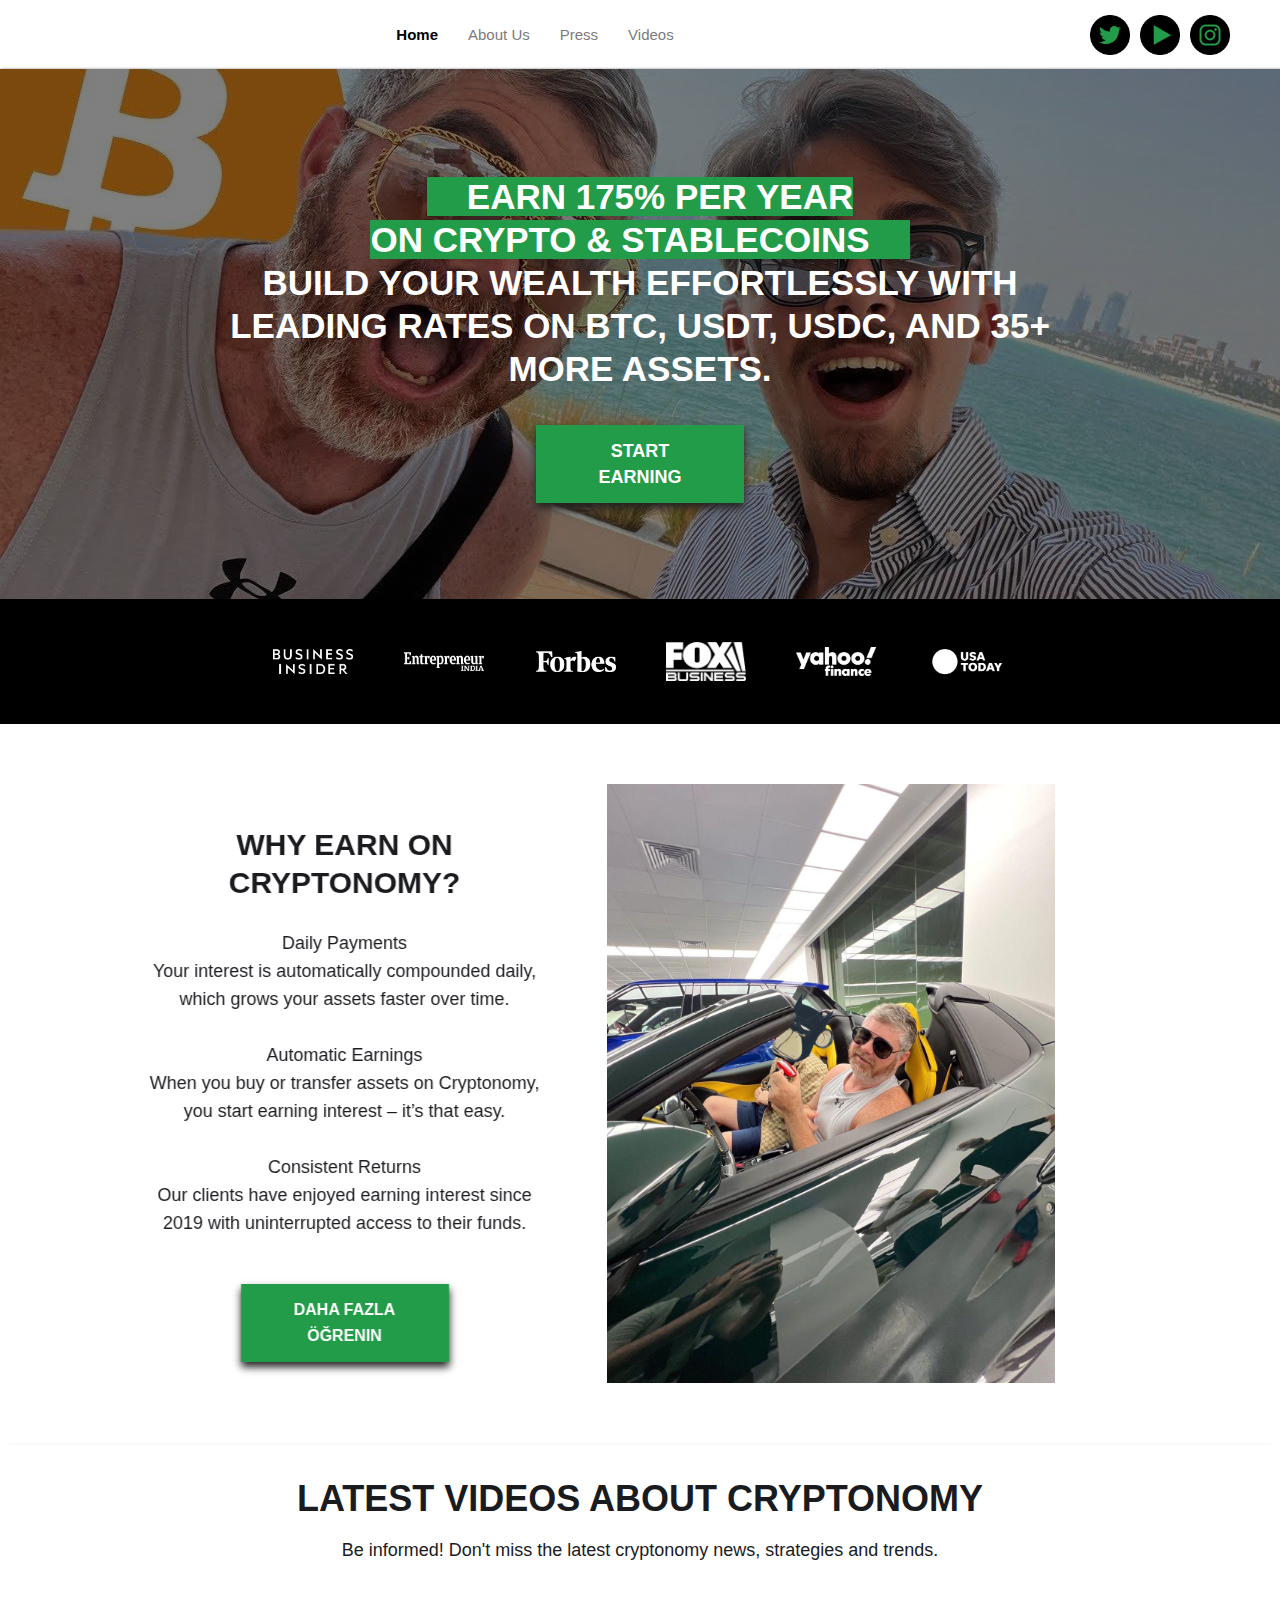
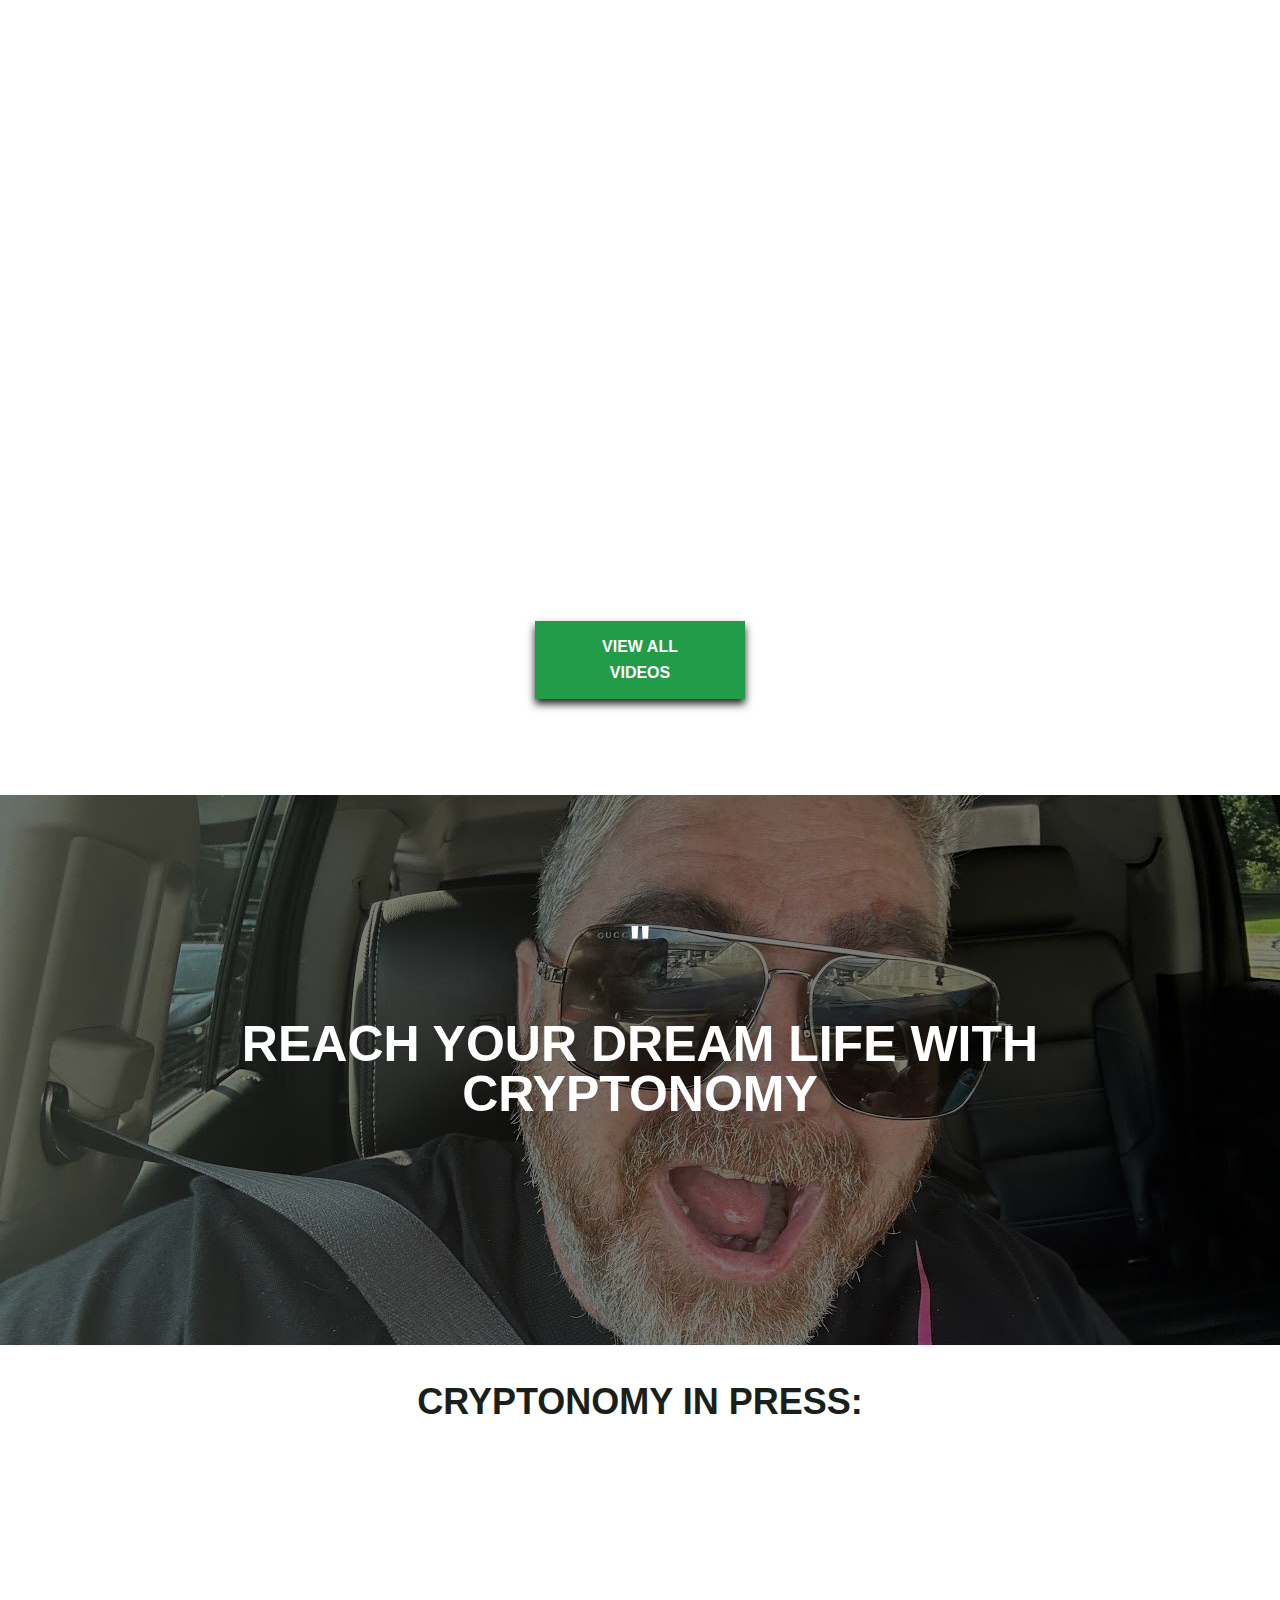
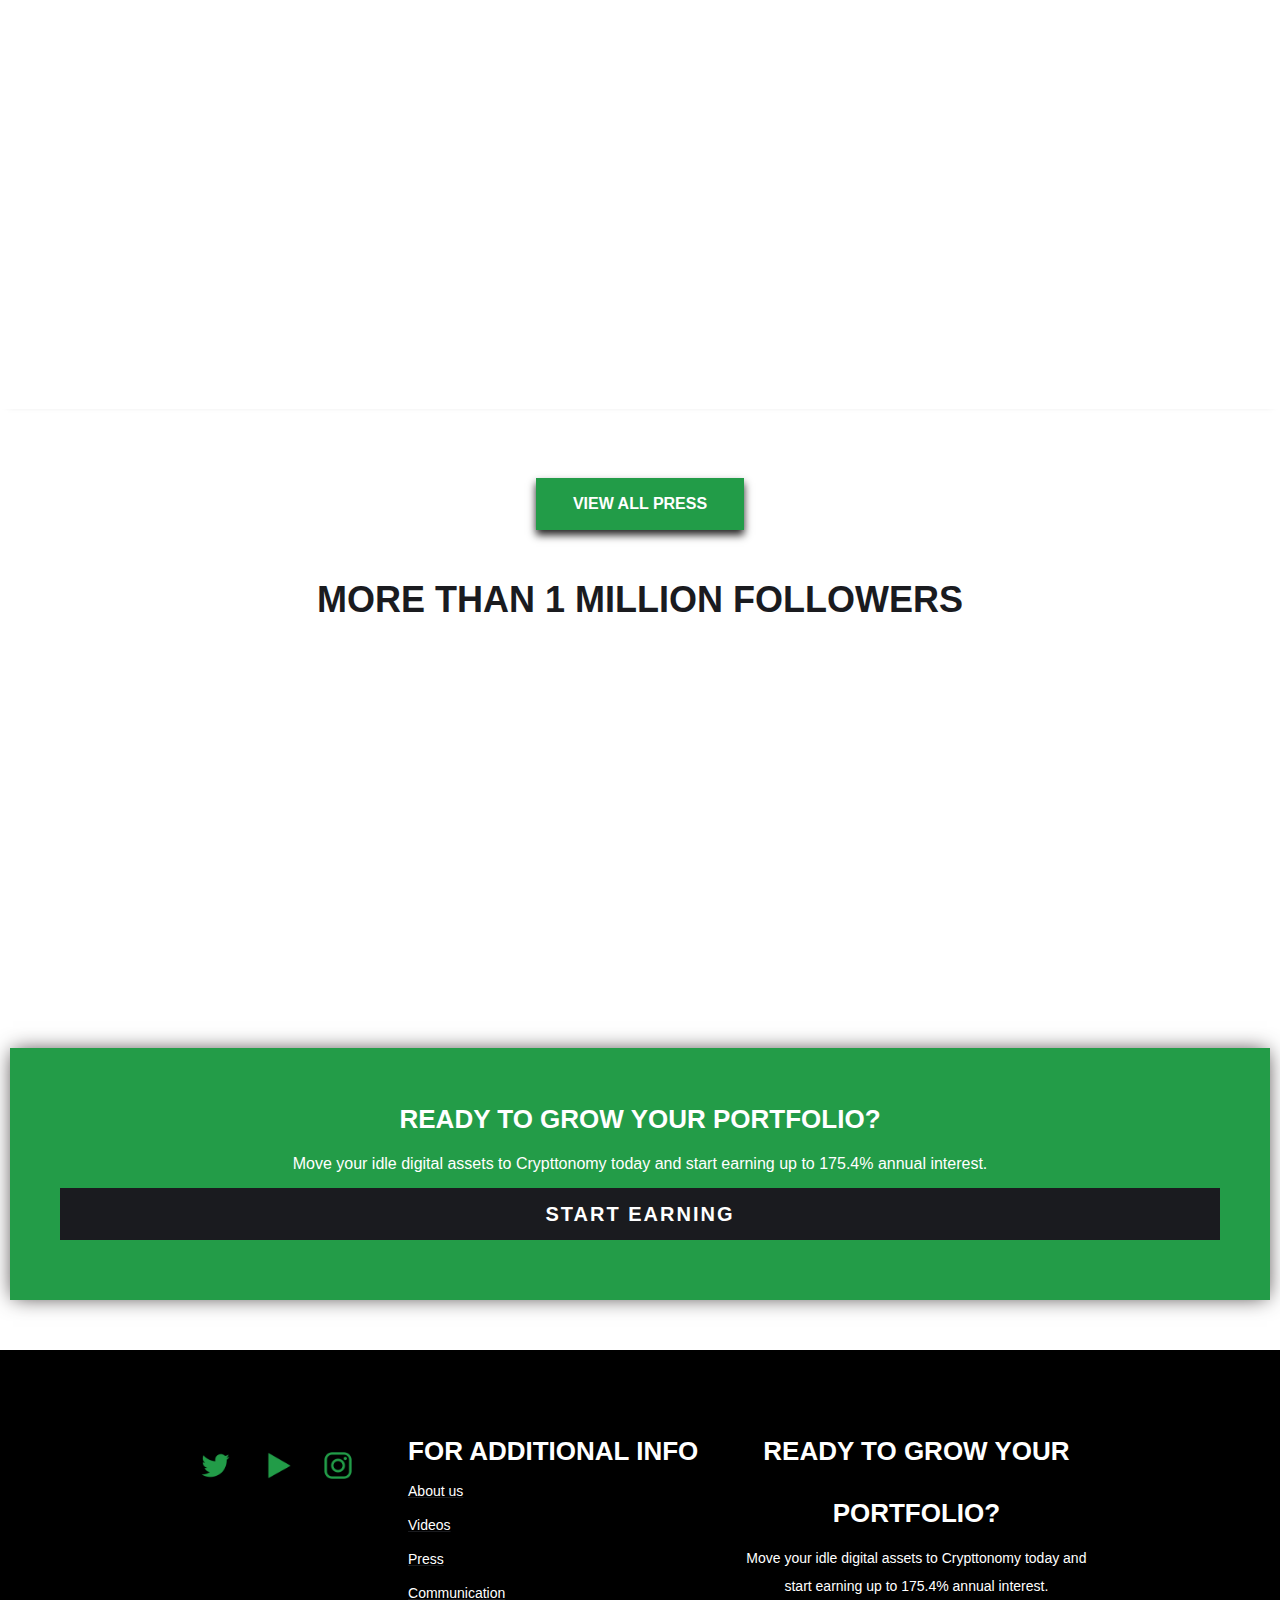
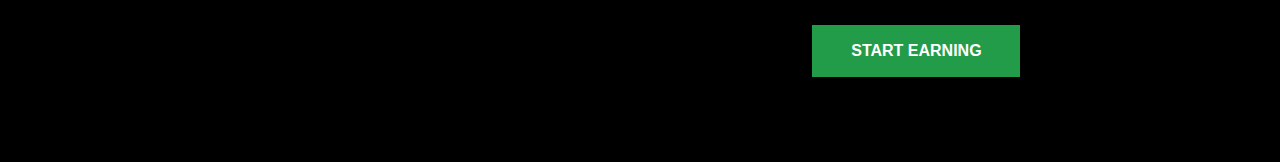
==== commit 2e7056fa: "bitboy lang changed to eng" ====
--- a/indexBitBoy.html
+++ b/indexBitBoy.html
@@ -38,11 +38,11 @@
         <div class="menu">
             <nav role="navigation" class="navigation-items w-nav-menu"><a href="#"
                                                                           aria-current="page"
-                                                                          class="navigation-item w-nav-link w--current">Ana Sayfa</a><a
-                    href="#learn-more" class="navigation-item w-nav-link">Hakkımızda</a><a
-                    href="#pres" class="navigation-item w-nav-link">Basın</a><a
-                    href="#videos" class="navigation-item w-nav-link">Videolar</a><a
-                    href="#contact-us" class="navigation-item w-nav-link">İletişim</a></nav>
+                                                                          class="navigation-item w-nav-link w--current">Home</a><a
+                    href="#learn-more" class="navigation-item w-nav-link">About us</a><a
+                    href="#pres" class="navigation-item w-nav-link">Press</a><a
+                    href="#videos" class="navigation-item w-nav-link">Videos</a><a
+                    href="#contact-us" class="navigation-item w-nav-link"></a></nav>
             <div class="menu-button w-nav-button" style="-webkit-user-select: text;" aria-label="menu" role="button"
                  tabindex="0" aria-controls="w-nav-overlay-0" aria-haspopup="menu" aria-expanded="false"><img
                     src="./assets/627c1dd6e89dbc0703d2ff4b_149719.png"
@@ -69,7 +69,7 @@
     <div class="intro-header bitboy">
         <div class="intro-content cc-homepage" style="margin: 0;">
             <div class="intro-text">
-                <div data-w-id="86e64837-0616-515b-4568-76c147234d21" style="opacity: 1;" class="heading-jumbo"><span
+                <div data-w-id="86e64837-0616-515b-4568-76c147234d21" style="opacity: 1;font-size: 35px;line-height: 43px;" class="heading-jumbo"><span
                         class="text-span">Earn 175% per year
                     <br>
                         on Crypto & Stablecoins
@@ -125,8 +125,8 @@
     </div>
 </div>
 <div class="section-6 wf-section" id="videos">
-    <div class="container-5 w-container"><h2 class="heading-5">CRYPTONOMY HAKKINDA SON VİDEOLAR</h2>
-        <p class="paragraph">Haberdar Olun! En son kriptonomi haberlerini, stratejilerini ve trendlerini kaçırmayın.</p>
+    <div class="container-5 w-container"><h2 class="heading-5">LATEST VIDEOS ABOUT CRYPTONOMY</h2>
+        <p class="paragraph">Be informed! Don't miss the latest cryptonomy news, strategies and trends.</p>
         <div data-delay="4000" data-animation="slide" class="card-alider w-slider" data-autoplay="false"
              data-easing="ease"
              style="opacity: 1; transform: translate3d(0px, 0px, 0px) scale3d(1, 1, 1) rotateX(0deg) rotateY(0deg) rotateZ(0deg) skew(0deg, 0deg); transform-style: preserve-3d;"
@@ -146,14 +146,14 @@
             </div>
         </div>
         <a href="https://cryptonomy.finance/sign-up"
-           class="button cc-jumbo-button cc-jumbo-white videobutton w-button">Tüm videoları görüntüle</a></div>
+           class="button cc-jumbo-button cc-jumbo-white videobutton w-button">View all videos</a></div>
 </div>
 <div class="section cc-cta bitboy">
     <div class="container">
         <div class="cta-wrap">
             <div>
                 <div class="cta-text">
-                    <div class="heading-jumbo-small">"<br>‍<br>Çekim yasası bana hayalimdeki hayatı verdi.<br></div>
+                    <div class="heading-jumbo-small">"<br>‍<br>Reach your dream life with cryptonomy<br></div>
                 </div>
             </div>
         </div>
@@ -161,7 +161,7 @@
 </div>
 <div class="section as" id="pres">
     <div class="container">
-        <div class="blog-heading"><h2 class="heading-5">Şurada görüldüğü gibi:</h2></div>
+        <div class="blog-heading"><h2 class="heading-5">Cryptonomy in press:</h2></div>
         <div class="container-6 w-container">
             <div data-w-id="dd0d4c03-b389-394a-76e7-2899a057ff8e"
                  style="opacity: 1; transform: translate3d(0px, 0px, 0px) scale3d(1, 1, 1) rotateX(0deg) rotateY(0deg) rotateZ(0deg) skew(0deg, 0deg); transform-style: preserve-3d;"
@@ -210,9 +210,9 @@
         </div>
     </div>
 </div>
-<a href="https://cryptonomy.finance/sign-up" class="button cc-jumbo-button cc-jumbo-white marginbtn w-button">sTüm basını görüntüle</a>
+<a href="https://cryptonomy.finance/sign-up" class="button cc-jumbo-button cc-jumbo-white marginbtn w-button">View all press</a>
 <section id="cards-section" class="cards-section wf-section">
-    <div class="centered-container w-container"><h2 class="heading-5">1 milyondan fazla takipçi</h2>
+    <div class="centered-container w-container"><h2 class="heading-5">MORE THAN 1 MILLION FOLLOWERS</h2>
         <div data-w-id="ac5b6aeb-365b-1488-9258-ebda8f508260" class="cards-grid-container"
              style="opacity: 1; transform: translate3d(0px, 0px, 0px) scale3d(1, 1, 1) rotateX(0deg) rotateY(0deg) rotateZ(0deg) skew(0deg, 0deg); transform-style: preserve-3d;grid-template-columns: 1fr 1fr 1fr;">
             <div id="w-node-ac5b6aeb-365b-1488-9258-ebda8f508261-8f50825c"><a href="https://www.youtube.com/@BitBoyCryptoChannel"
@@ -242,7 +242,7 @@
                       aria-label="Email Form 2"><h1 class="heading-3">Ready to Grow Your Portfolio?</h1>
                     <p class="paragraph-2">Move your idle digital assets to Crypttonomy today and start earning up to 175.4% annual interest.</p>
                     <a href="https://cryptonomy.finance/sign-up" class="submit-button button w-button" style="text-align: center">
-                        Kazanmaya başlayın
+                        Start earning
                     </a>
 
                 </form>
@@ -278,15 +278,15 @@
                     <a href="https://www.instagram.com/bitboy_crypto/" target="_blank" class="link-block-12 w-inline-block"><img src="./assets/626c3c3933ba315b9c44175e_7693314_instagram_social-media_apps_logo.png" loading="lazy" width="61" sizes="(max-width: 479px) 100vw, (max-width: 767px) 11vw, (max-width: 991px) 61px, 4vw" alt=""></a>
                     </div>
             </div>
-            <div class="container-2 w-container"><h1 class="heading-3">Daha fazla bilgi için</h1>
+            <div class="container-2 w-container"><h1 class="heading-3">For additional info</h1>
                 <div class="div-block-5"><a id="w-node-db8a2d10-dc97-f053-a52b-e414a0053af2-51e627e8"
                                             href="#learn-more" class="link-block-5 w-inline-block">
-                    <p class="footer-links">Hakkımızda</p></a><a href="#videos"
+                    <p class="footer-links">About us</p></a><a href="#videos"
                                                             class="link-block-6 w-inline-block"><p class="footer-links">
-                    Videolar</p></a><a href="#pres" class="link-block-7 w-inline-block">
-                    <p class="footer-links">Basın</p></a><a href="#contact-us"
+                    Videos</p></a><a href="#pres" class="link-block-7 w-inline-block">
+                    <p class="footer-links">Press</p></a><a href="#contact-us"
                                                             class="link-block-8 w-inline-block"><p class="footer-links">
-                    İletişim</p></a></div>
+                    Communication</p></a></div>
             </div>
             <div class="container-4 w-container"><h1 class="heading-3">Ready to Grow Your Portfolio?</h1>
                 <p class="footerpara">Move your idle digital assets to Crypttonomy today and start earning up to 175.4% annual interest.</p>
@@ -294,7 +294,7 @@
                     <form id="email-form" name="email-form" data-name="Email Form" method="get" class="form"
                           aria-label="Email Form">
                         <a href="https://cryptonomy.finance/sign-up" class="button cc-jumbo-button cc-jumbo-white submitbtn w-button">
-                            Kazanmaya başlayın
+                            Start earning
                         </a>
                     </form>
                     <div class="w-form-done" tabindex="-1" role="region" aria-label="Email Form success">
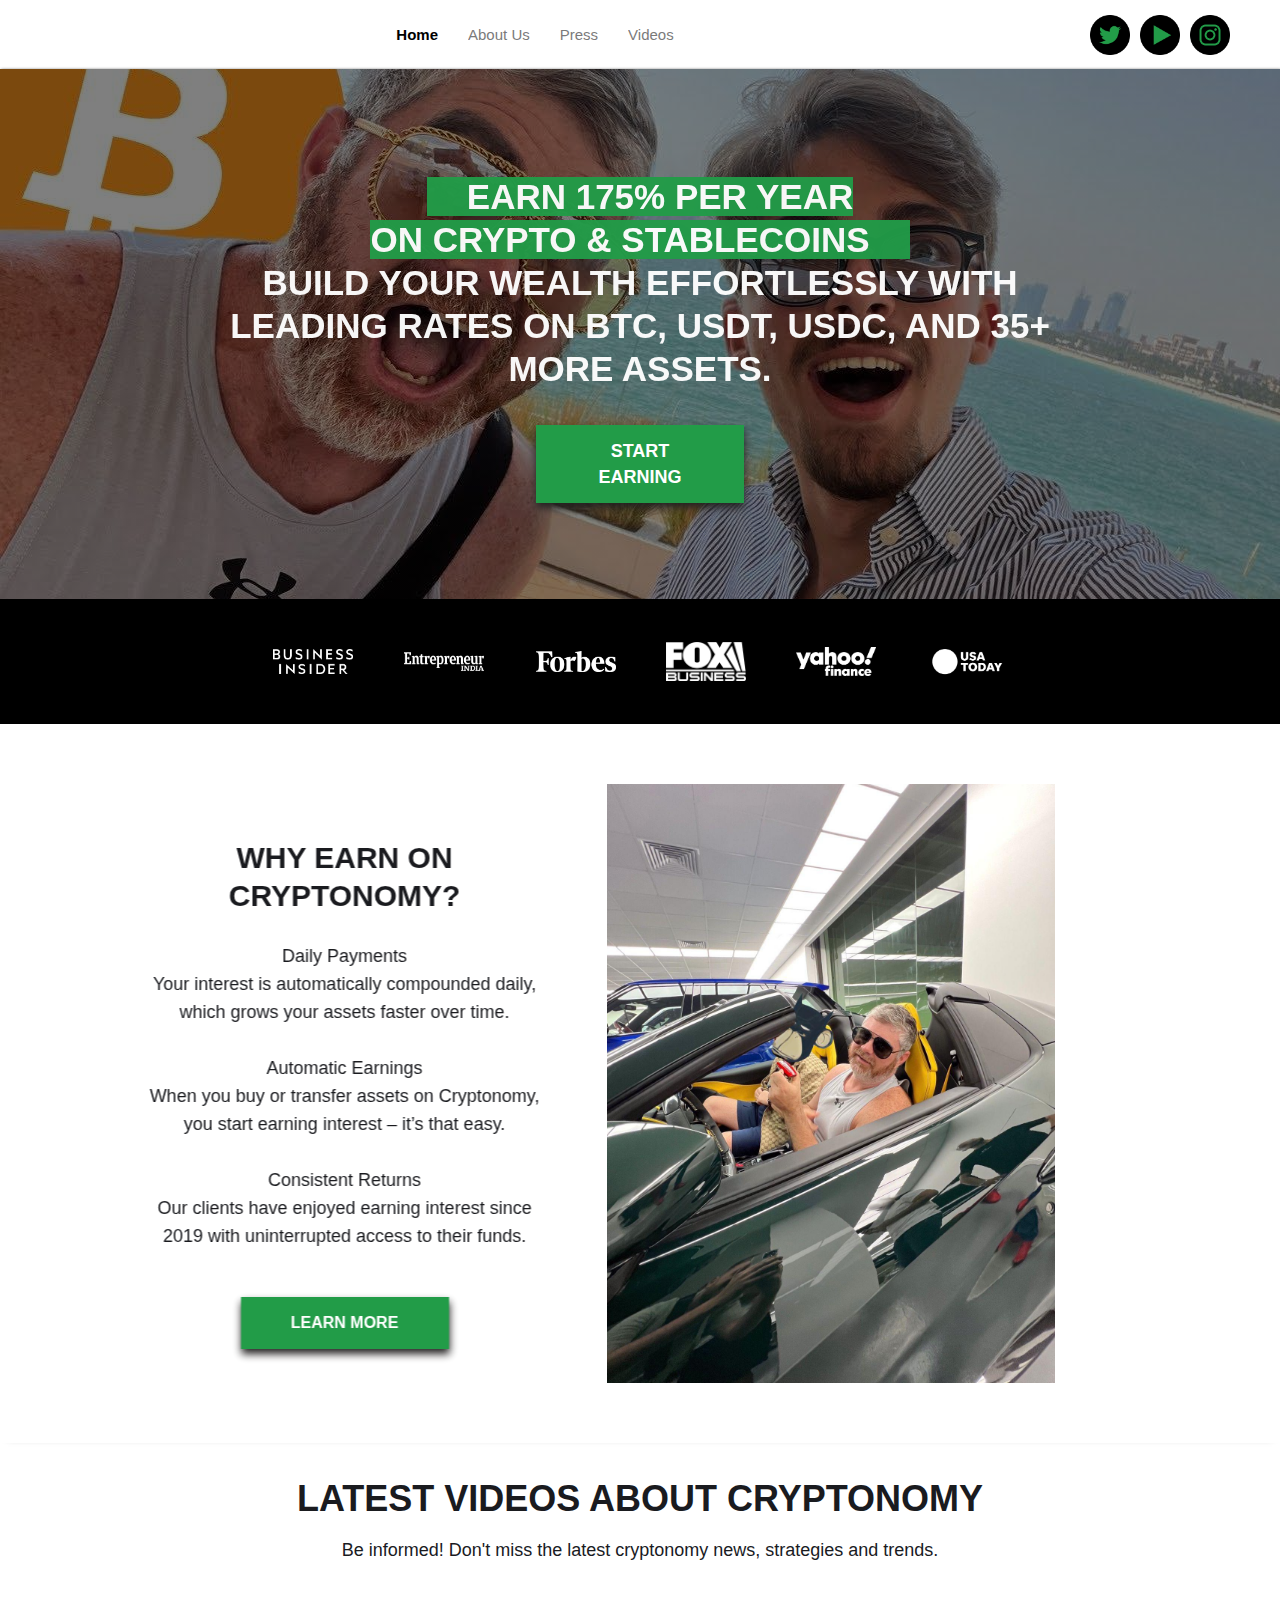
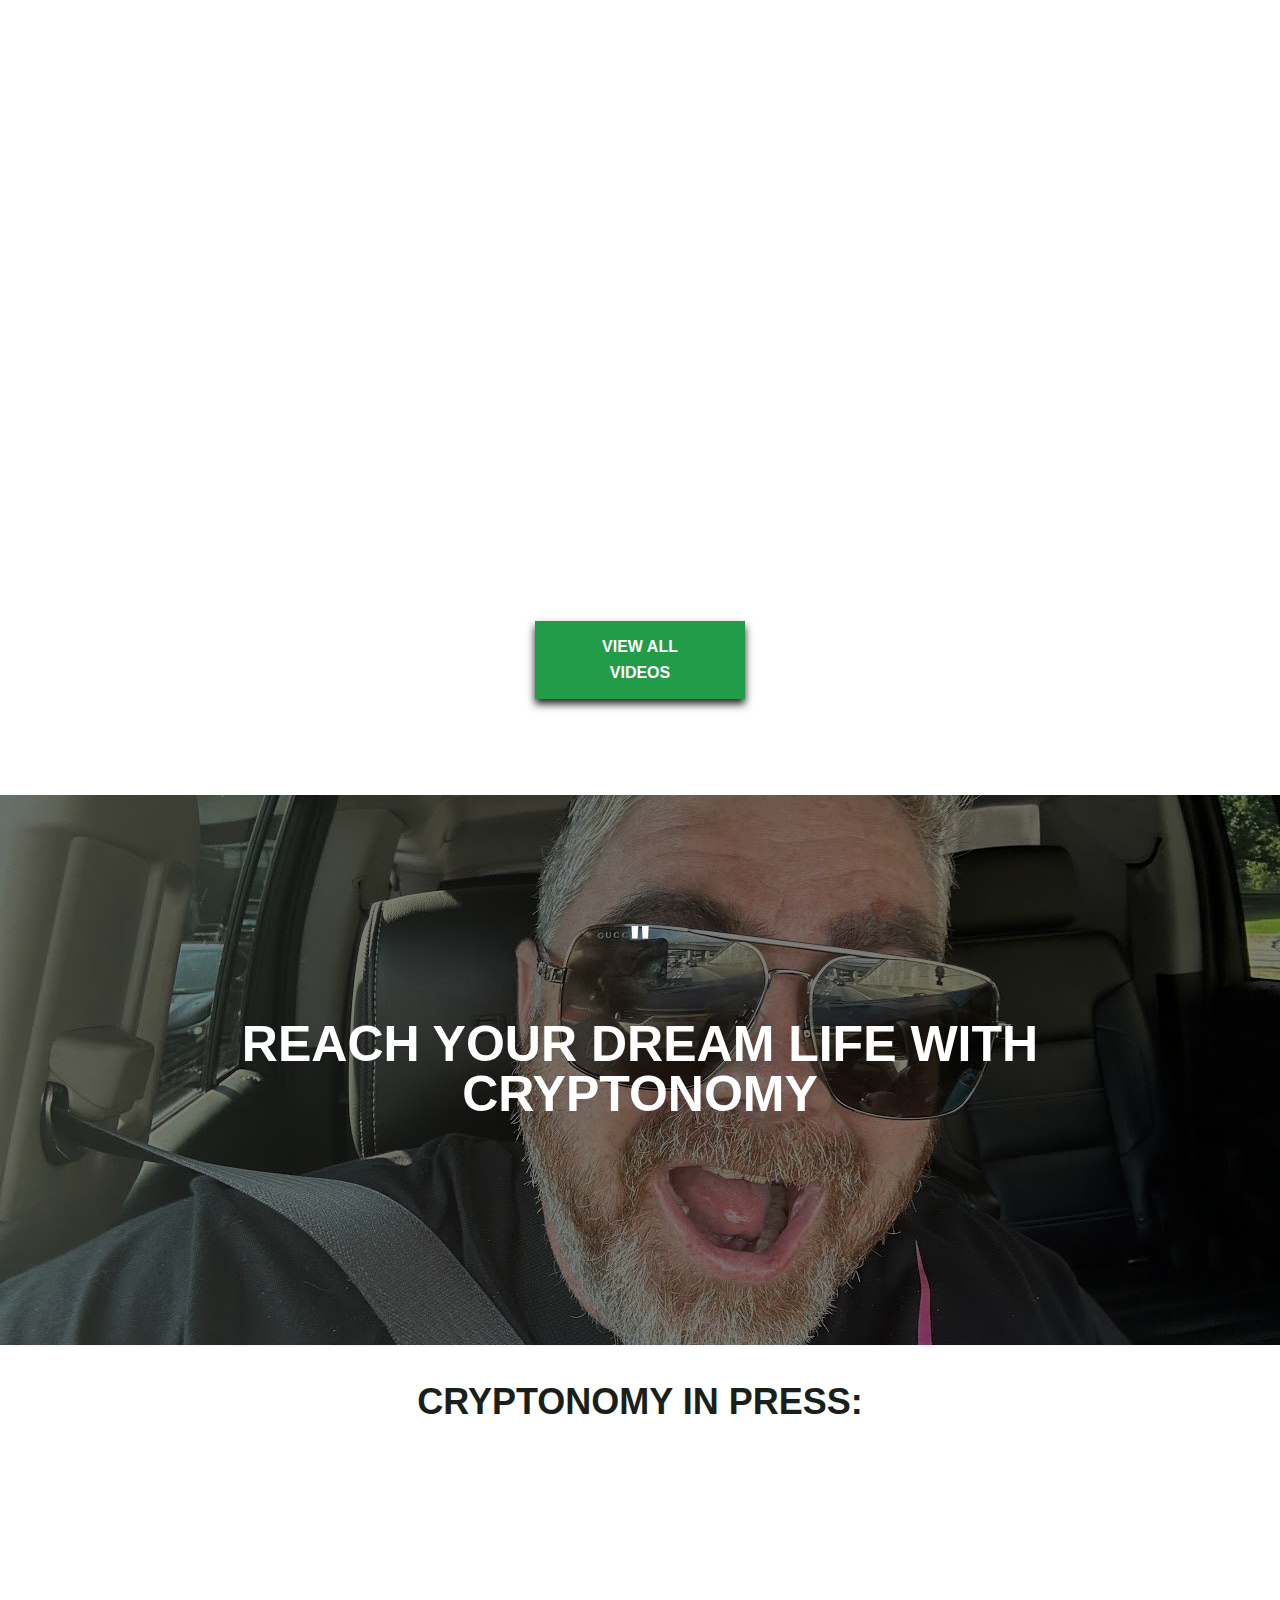
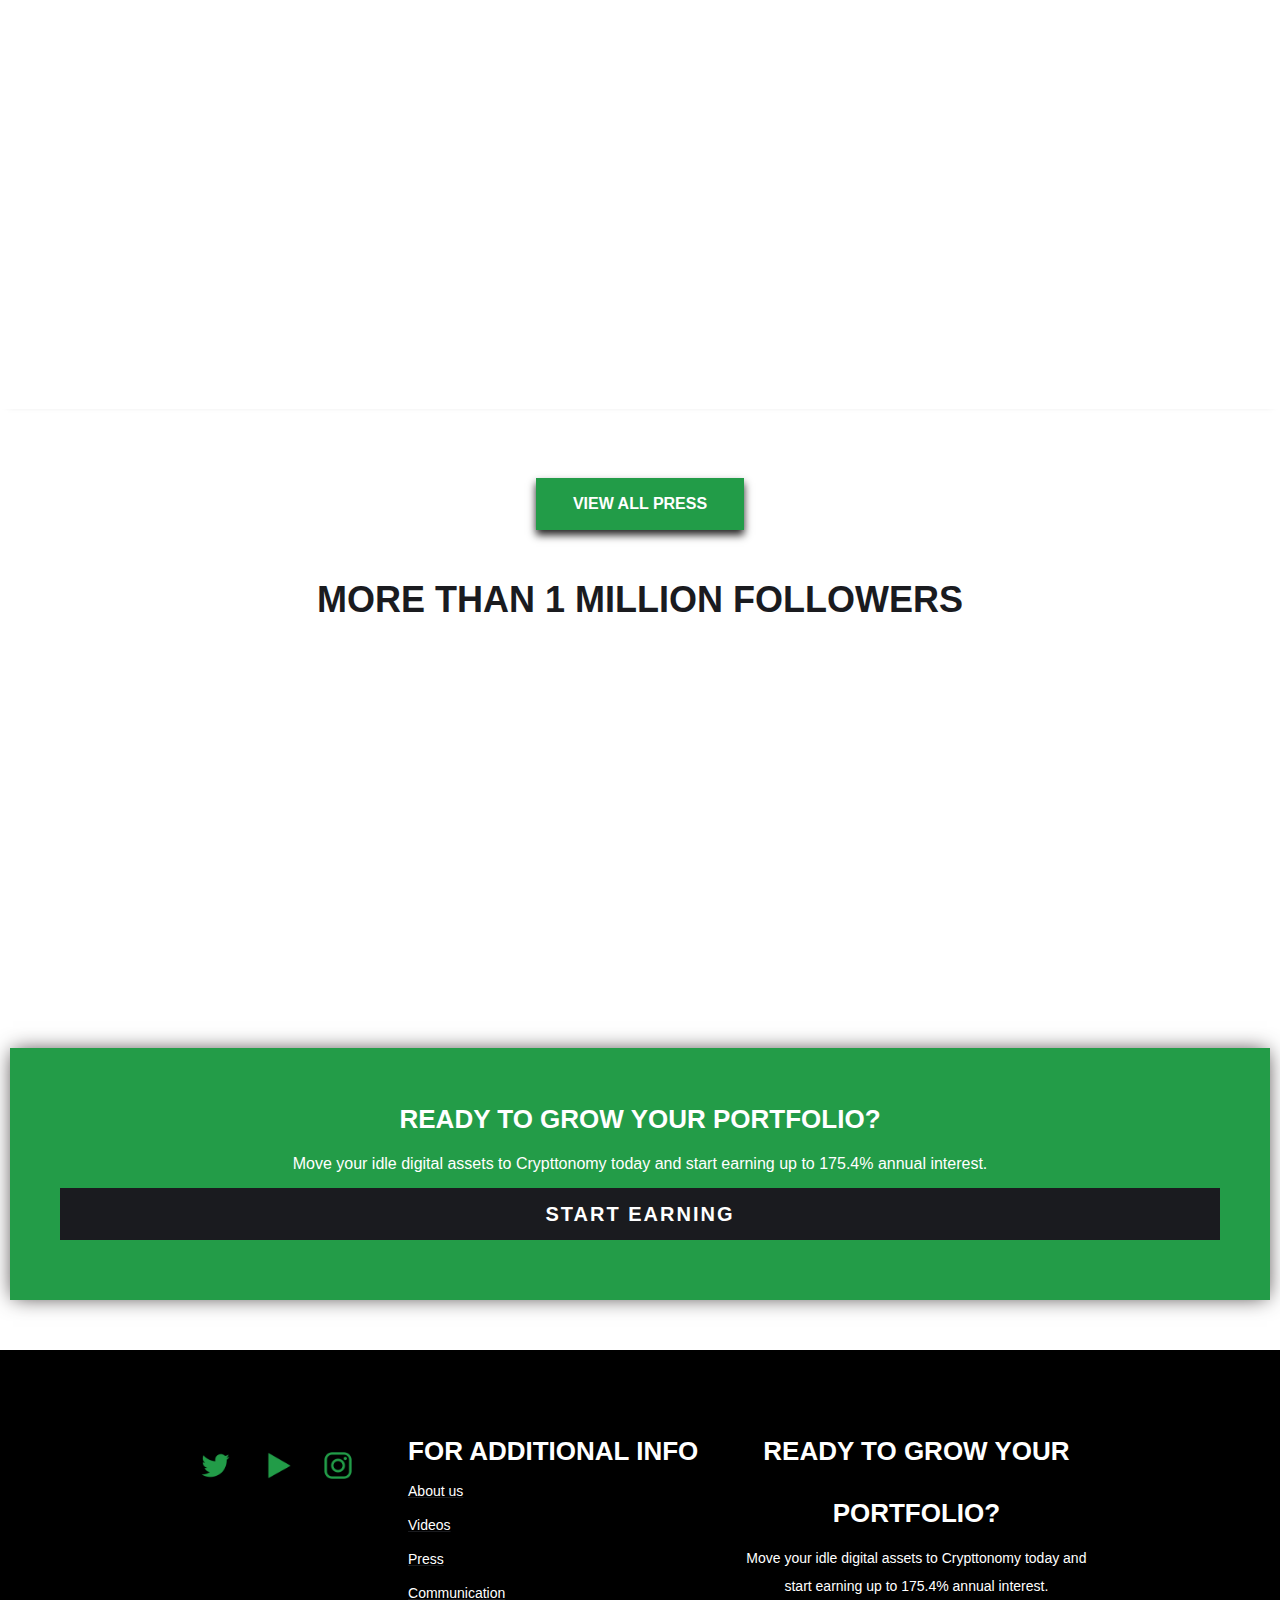
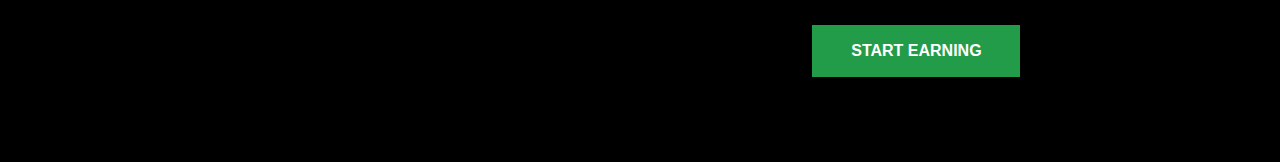
==== commit 936e00f2: "bitboy lang changed to eng" ====
--- a/indexBitBoy.html
+++ b/indexBitBoy.html
@@ -115,7 +115,7 @@
                     Our clients have enjoyed earning interest since 2019 with uninterrupted access to their funds.
                 </p>
                 <a href="https://cryptonomy.finance/sign-up"
-                   class="button cc-jumbo-button cc-jumbo-white buttonagain w-button">Daha fazla öğrenin</a></div>
+                   class="button cc-jumbo-button cc-jumbo-white buttonagain w-button">Learn more</a></div>
             <div class="hero-image-mask"><img
                     src="./assets/avatar-img__bitboy.jpeg"
                     width="466"
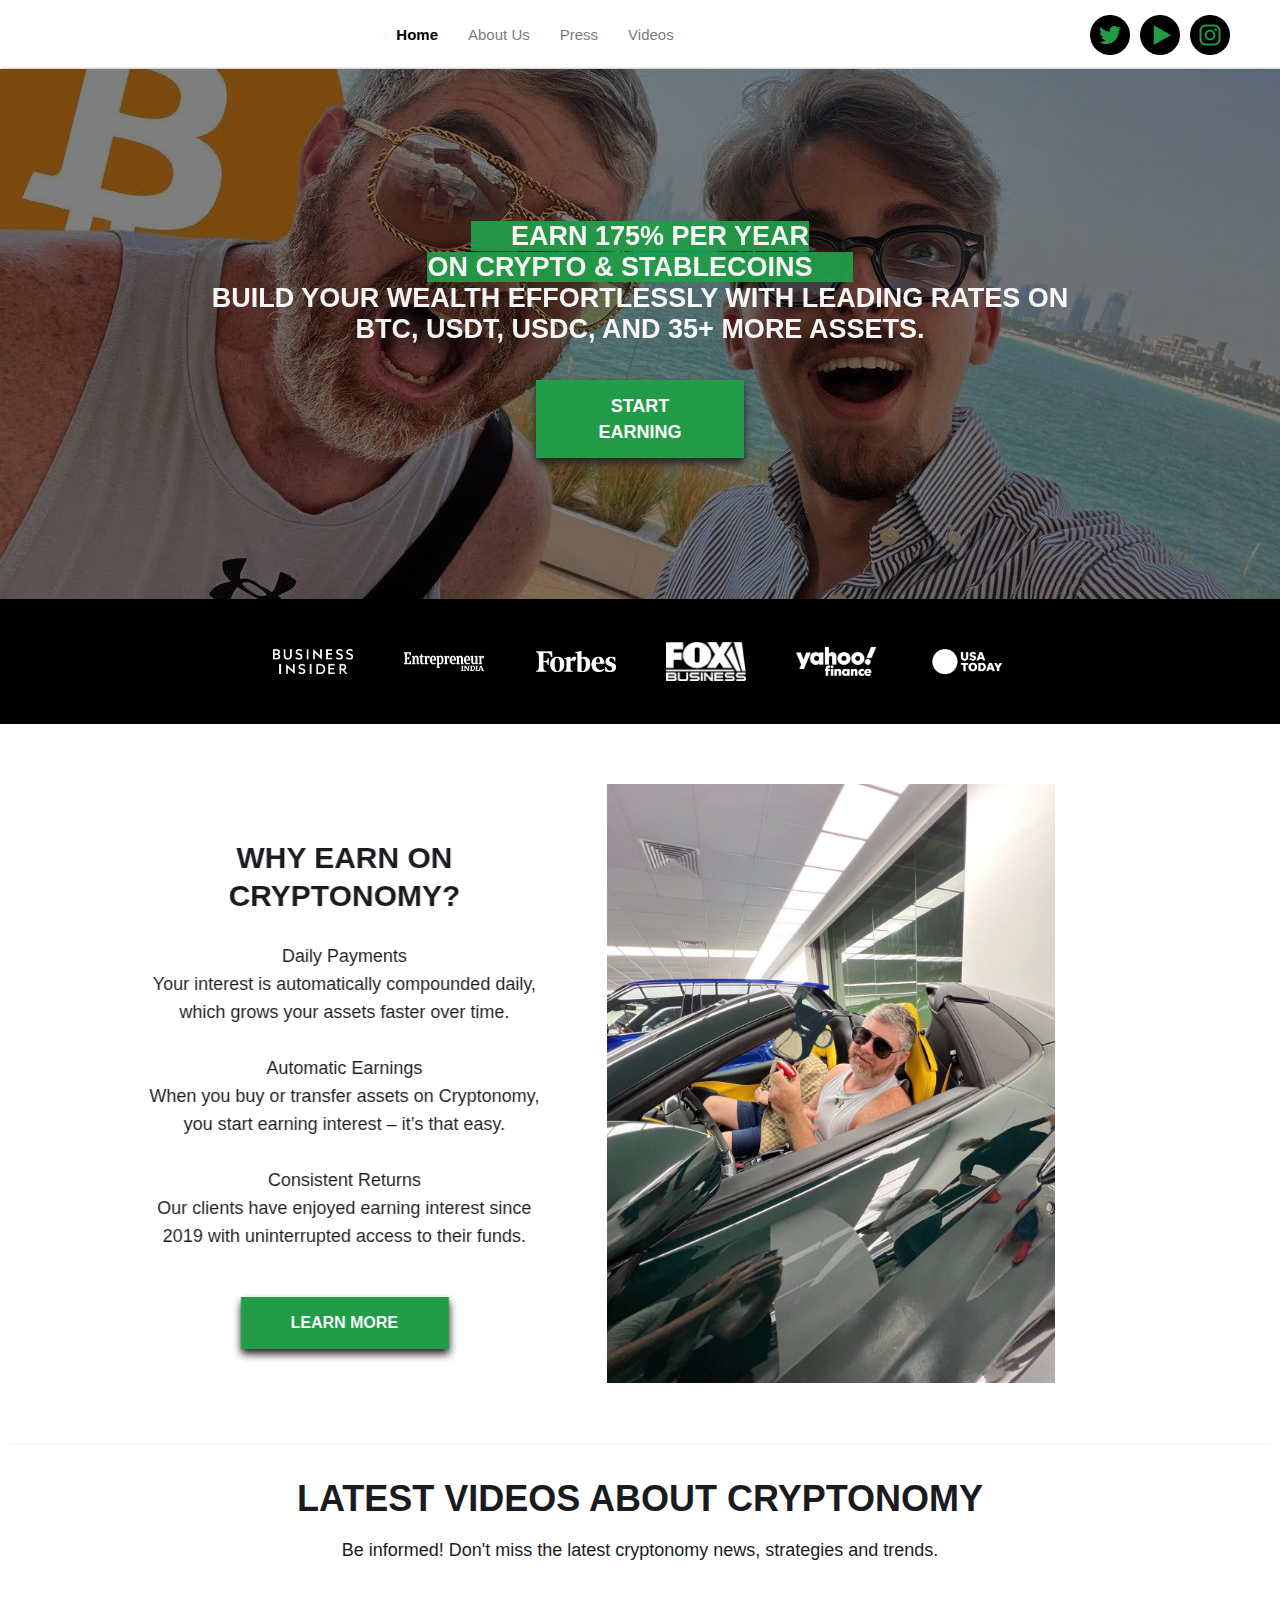
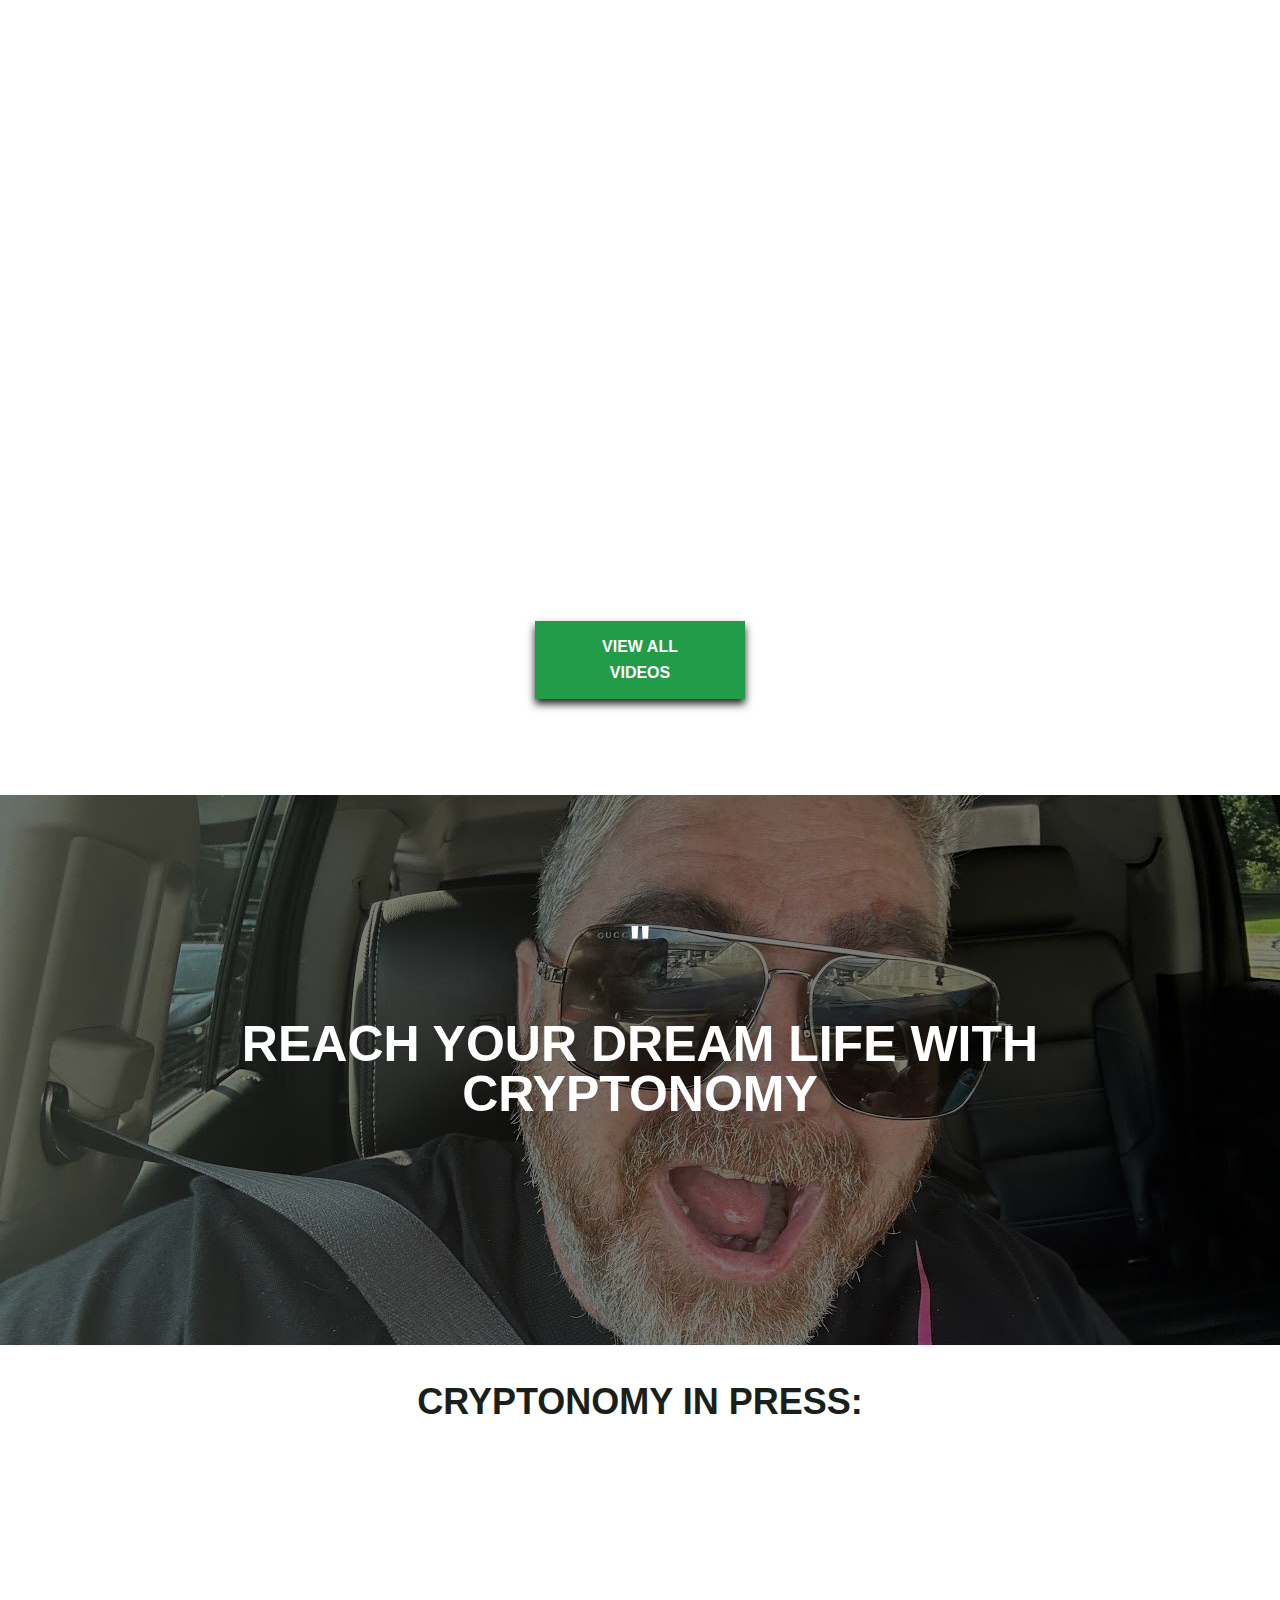
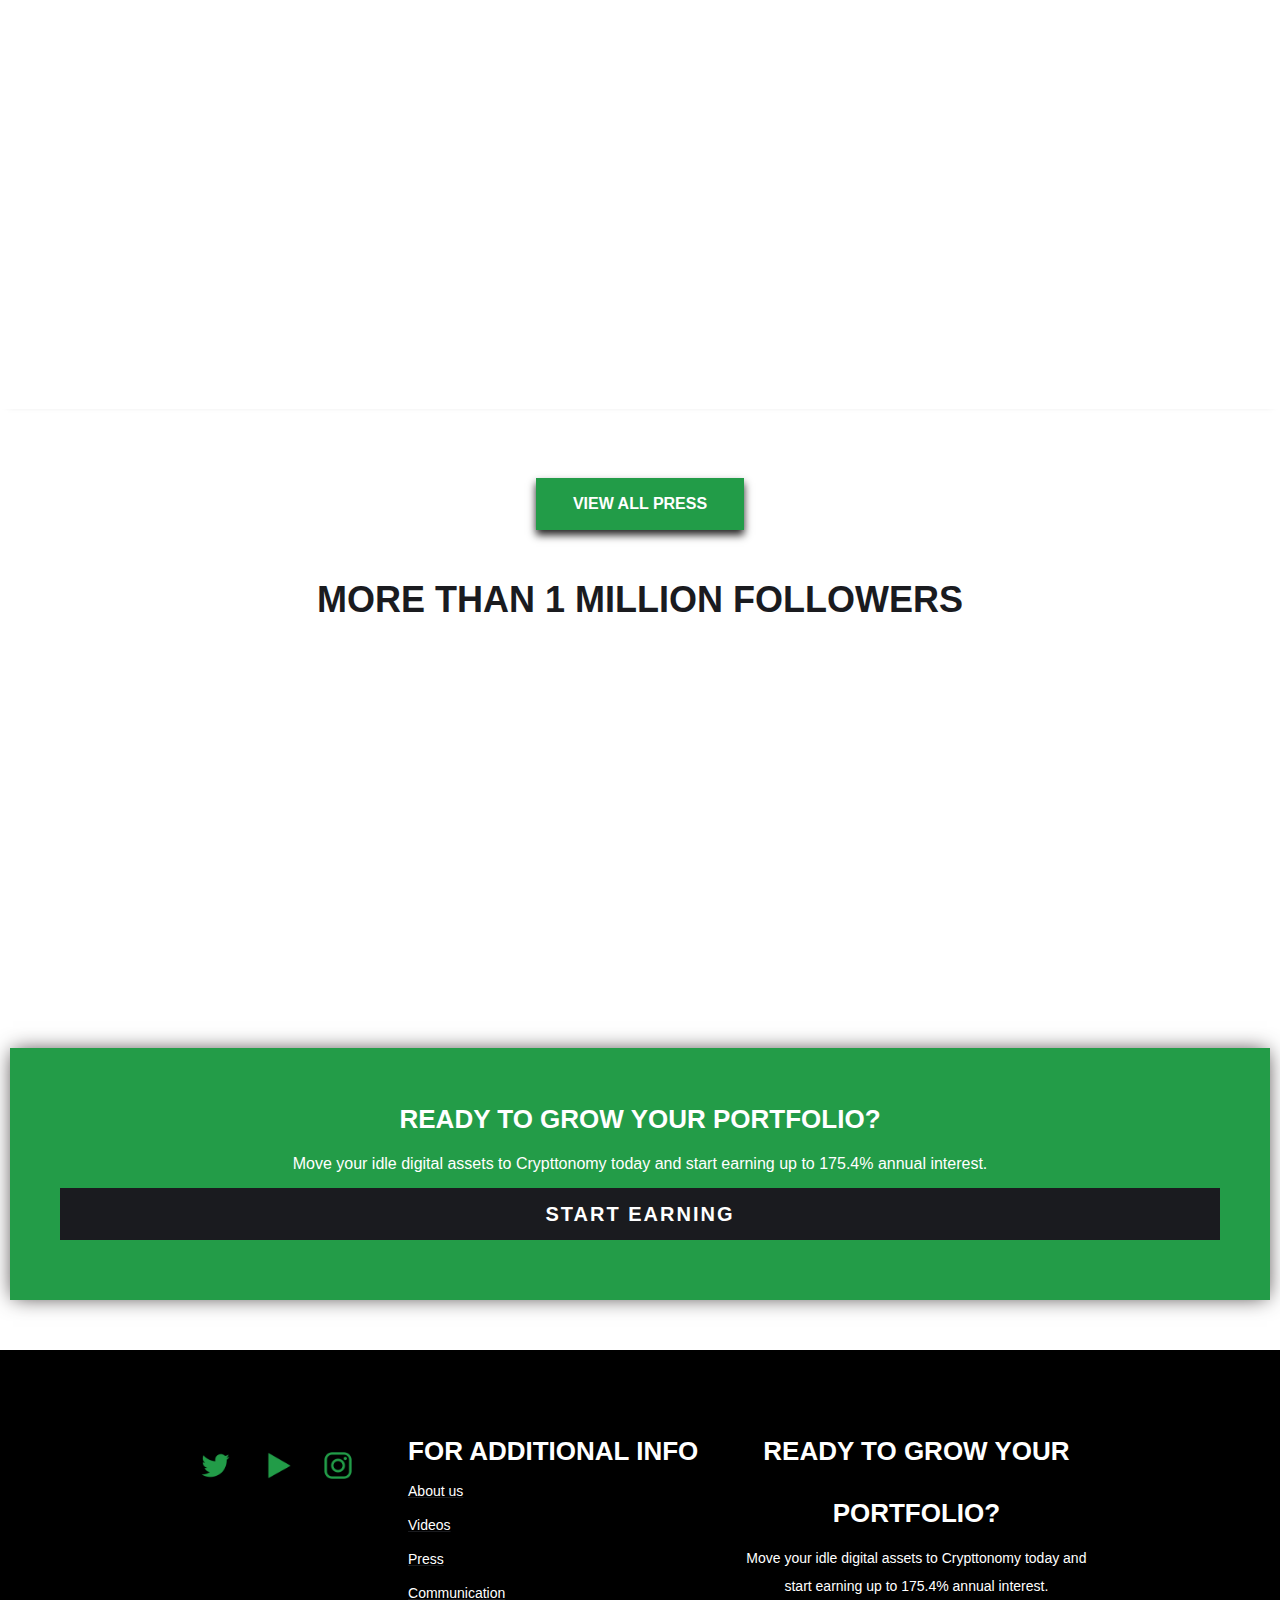
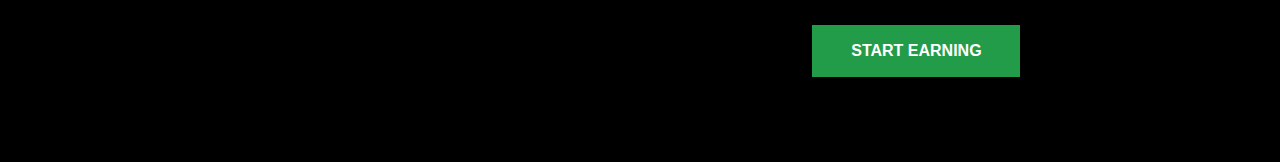
==== commit 51a3e00f: "bitboy lang changed to eng" ====
--- a/indexBitBoy.html
+++ b/indexBitBoy.html
@@ -69,7 +69,7 @@
     <div class="intro-header bitboy">
         <div class="intro-content cc-homepage" style="margin: 0;">
             <div class="intro-text">
-                <div data-w-id="86e64837-0616-515b-4568-76c147234d21" style="opacity: 1;font-size: 35px;line-height: 43px;" class="heading-jumbo"><span
+                <div data-w-id="86e64837-0616-515b-4568-76c147234d21" style="opacity: 1;font-size: 27px;line-height: 31px;" class="heading-jumbo"><span
                         class="text-span">Earn 175% per year
                     <br>
                         on Crypto & Stablecoins
@@ -188,9 +188,9 @@
                                  style="width: 300px;height: 175px;"
                                  alt=""></a><a
                             href="https://www.bloomberg.com/features/how-to-invest-100k/"
-                            target="_blank" class="business-article-heading">Kripto para birimleri kredi kartlarınıza geliyor.</a>
+                            target="_blank" class="business-article-heading">Cryptocurrencies are coming to your credit cards.</a>
                         <div class="label cc-blog-date">FEBRUARY 1, 2022</div>
-                        <p class="paragraph-light">Cryptonomy, küresel ödeme şirketi Mastercard ile iş birliği yaparak kripto destekli ödeme kartını piyasaya sürmek için hazırlandığını açıkladı.</p></div>
+                        <p class="paragraph-light">Crypto loan provider Cryptonomy has allocated a $64 million venture capital arm for Web 3 investments and acquisitions.</p></div>
                 </div>
                 <div class="column-3 w-col w-col-4">
                     <div>
@@ -202,9 +202,9 @@
                                  style="width: 300px;height: 175px;"
                                  alt=""></a><a
                             href="https://www.forbes.com/sites/yoavvilner/2018/11/24/all-there-is-to-know-about-bots-role-in-cryptocurrency-trading/?sh=7e39a9724fc3"
-                            target="_blank" class="business-article-heading">Bu kripto şirketi pasif bekleyenleri durdurma misyonunda</a>
+                            target="_blank" class="business-article-heading">This crypto company is on a mission to stop passive waiting</a>
                         <div class="label cc-blog-date">DECEMBER 31, 2021</div>
-                        <p class="paragraph-light">Pasif bekleyenler kriptolarının onlar için çalışmasına yönelik büyük fırsatları kaçırabilirler. Bu platform bunu değiştirmek istiyor.</p></div>
+                        <p class="paragraph-light">Those who are passive can miss out on great opportunities for their crypto to work for them. This platform wants to change that.</p></div>
                 </div>
             </div>
         </div>
@@ -213,8 +213,8 @@
 <a href="https://cryptonomy.finance/sign-up" class="button cc-jumbo-button cc-jumbo-white marginbtn w-button">View all press</a>
 <section id="cards-section" class="cards-section wf-section">
     <div class="centered-container w-container"><h2 class="heading-5">MORE THAN 1 MILLION FOLLOWERS</h2>
-        <div data-w-id="ac5b6aeb-365b-1488-9258-ebda8f508260" class="cards-grid-container"
-             style="opacity: 1; transform: translate3d(0px, 0px, 0px) scale3d(1, 1, 1) rotateX(0deg) rotateY(0deg) rotateZ(0deg) skew(0deg, 0deg); transform-style: preserve-3d;grid-template-columns: 1fr 1fr 1fr;">
+        <div data-w-id="ac5b6aeb-365b-1488-9258-ebda8f508260" class="cards-grid-container three"
+             style="opacity: 1; transform: translate3d(0px, 0px, 0px) scale3d(1, 1, 1) rotateX(0deg) rotateY(0deg) rotateZ(0deg) skew(0deg, 0deg); transform-style: preserve-3d;">
             <div id="w-node-ac5b6aeb-365b-1488-9258-ebda8f508261-8f50825c"><a href="https://www.youtube.com/@BitBoyCryptoChannel"
                                                                               target="_blank"
                                                                               class="cards-image-mask w-inline-block"><img
@@ -223,7 +223,8 @@
                     alt="" class="cards-image"></a>
                 <h3 class="heading-4 new">@BitBoyCryptoChannel</h3></div>
             <div id="w-node-ac5b6aeb-365b-1488-9258-ebda8f508266-8f50825c"><a href="https://www.instagram.com/bitboy_crypto/" target="_blank" class="cards-image-mask w-inline-block"><img src="./assets/626c3c3933ba315b9c44175e_7693314_instagram_social-media_apps_logo.png" sizes="(max-width: 479px) 29vw, (max-width: 767px) 47vw, (max-width: 991px) 11vw, 10vw" alt="" class="cards-image"></a>
-                <h3 id="w-node-ac5b6aeb-365b-1488-9258-ebda8f508269-8f50825c" class="heading-4">bitboy_crypto</h3></div>
+                <h3 id="w-node-ac5b6aeb-365b-1488-9258-ebda8f508269-8f50825c" class="heading-4">@bitboy_crypto</h3></div>
+
             <div id="w-node-ac5b6aeb-365b-1488-9258-ebda8f50826b-8f50825c"><a href="https://twitter.com/Bitboy_Crypto"
                                                                               target="_blank"
                                                                               class="cards-image-mask w-inline-block"><img
--- a/assets/carl-runefelt.webflow.f8a77d8f6.css
+++ b/assets/carl-runefelt.webflow.f8a77d8f6.css
@@ -1523,6 +1523,19 @@
   text-align: left;
 }
 
+.cards-grid-container.three {
+  grid-template-columns: 1fr 1fr 1fr;
+}
+
+@media screen and (max-width: 820px) {
+  .cards-grid-container.three {
+    grid-template-columns: 1fr;
+  }
+  .cards-image-mask.w-inline-block {
+
+  }
+}
+
 .cards-image-mask {
   position: relative;
   display: flex;
@@ -1741,8 +1754,6 @@
   width: 250px;
   height: auto;
   max-width: none;
-  margin-right: 20px;
-  margin-left: 38px;
   padding-left: 0px;
   background-color: #461313;
 }
@@ -2493,6 +2504,7 @@
 
   .cards-grid-container {
     grid-column-gap: 20px;
+    grid-template-columns: 1fr;
   }
 
   .img {
@@ -3013,8 +3025,8 @@
     margin-left: 0px;
     padding-top: 0px;
     padding-bottom: 0px;
-    -ms-grid-columns: 1fr 1fr;
-    grid-template-columns: 1fr 1fr;
+    -ms-grid-columns: 1fr;
+    grid-template-columns: 1fr;
     -ms-grid-rows: auto auto;
     grid-template-rows: auto auto;
   }
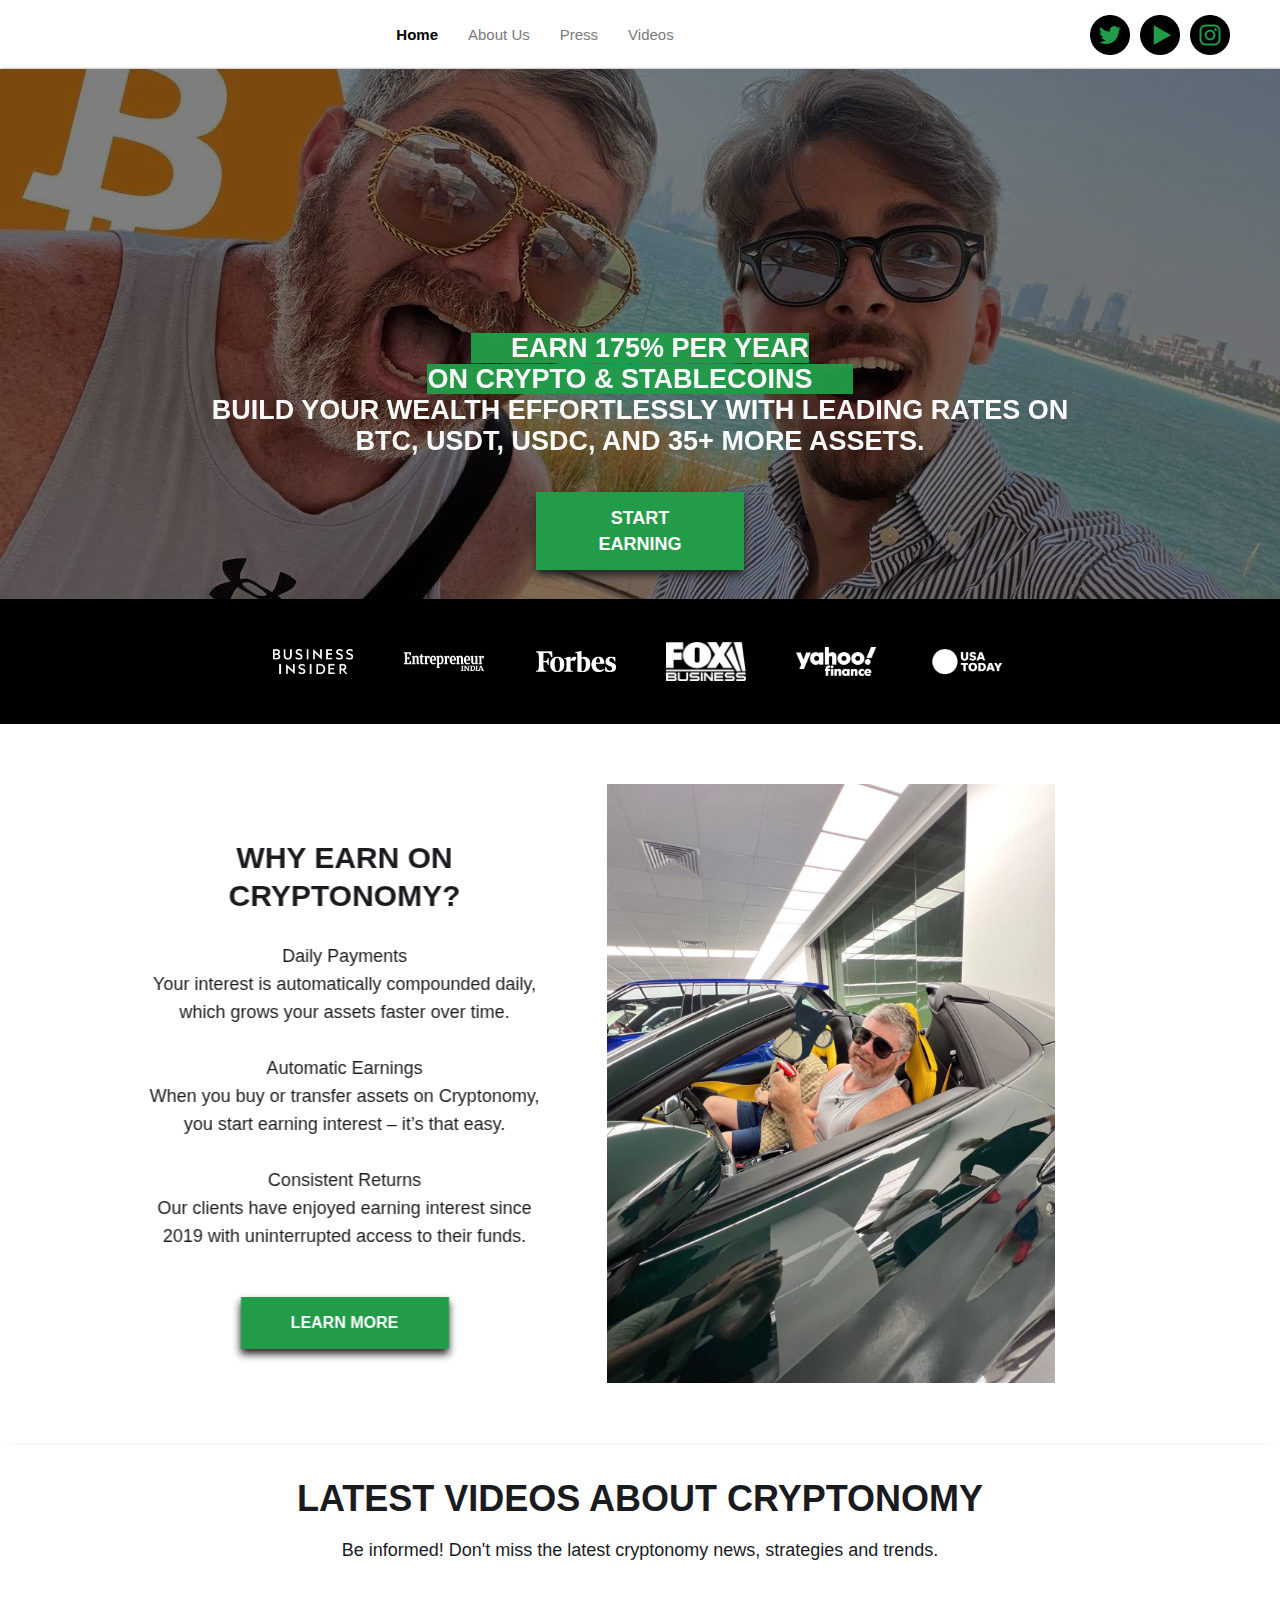
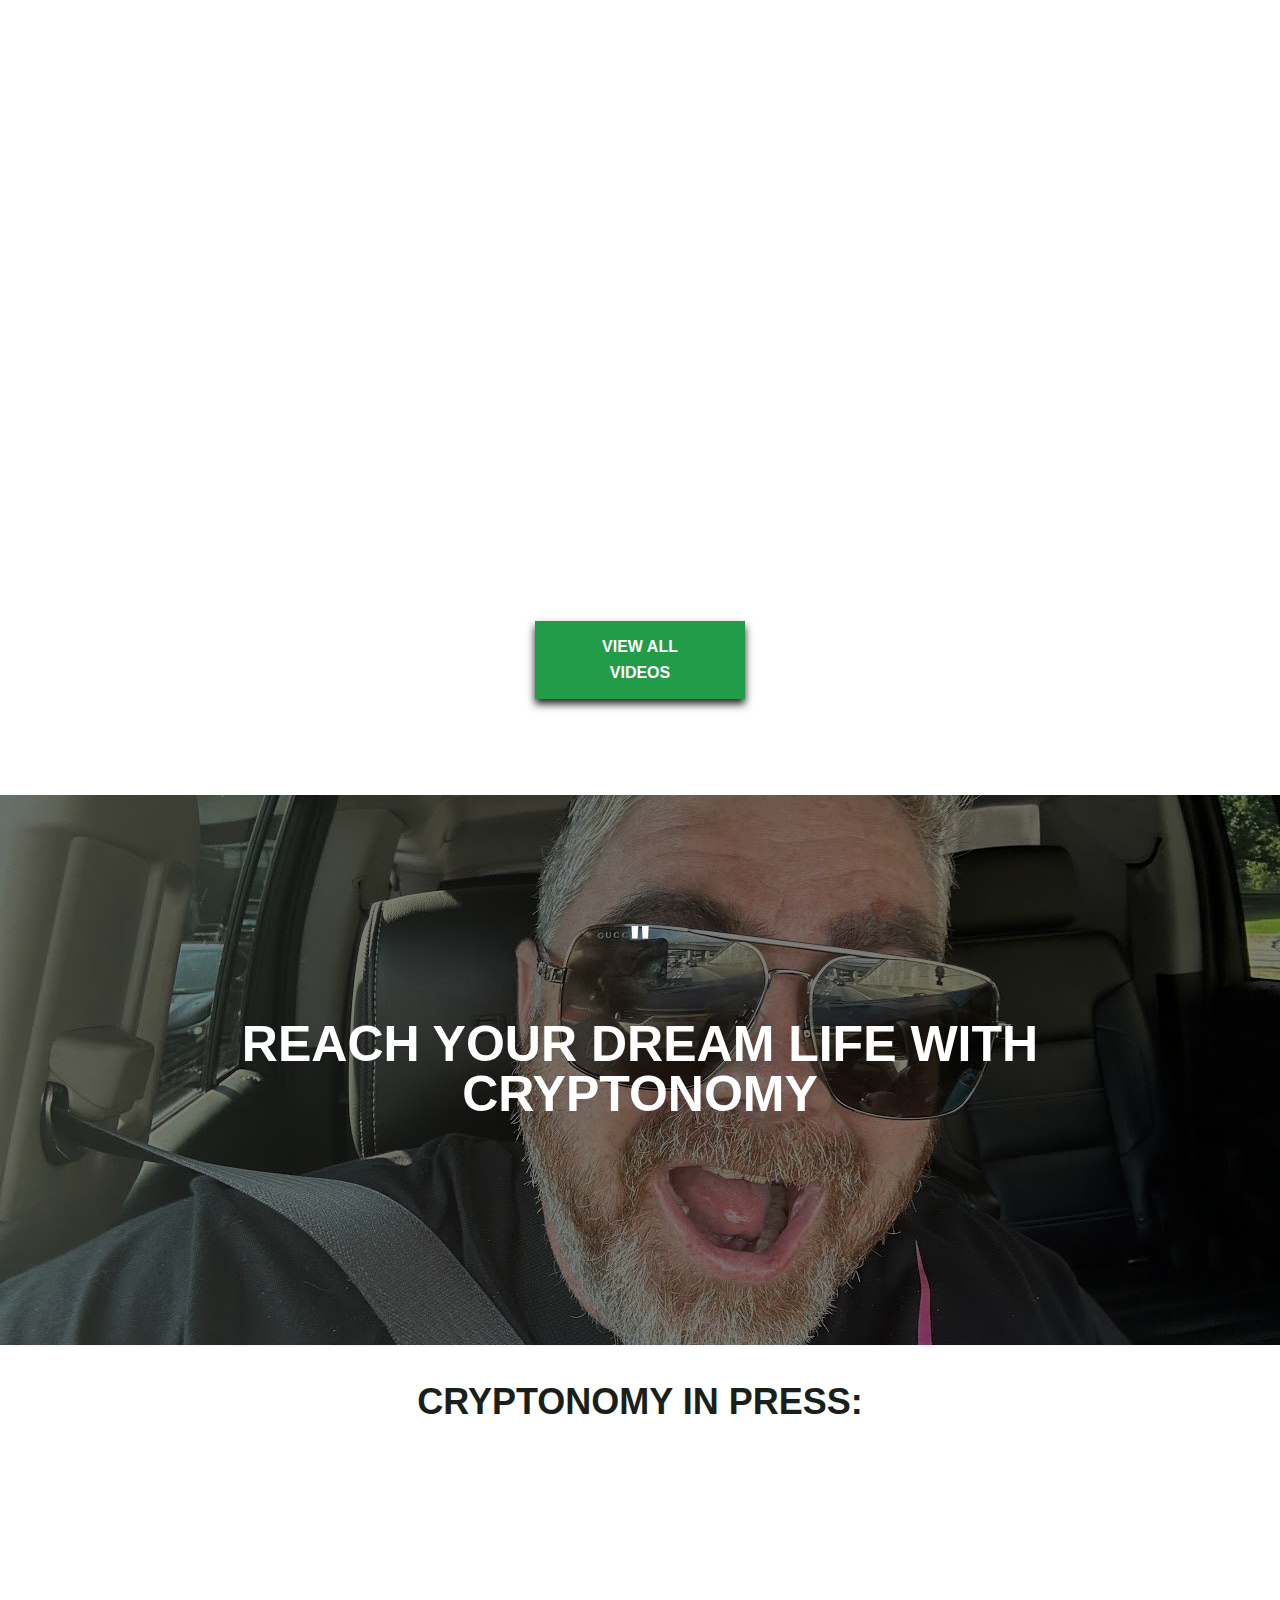
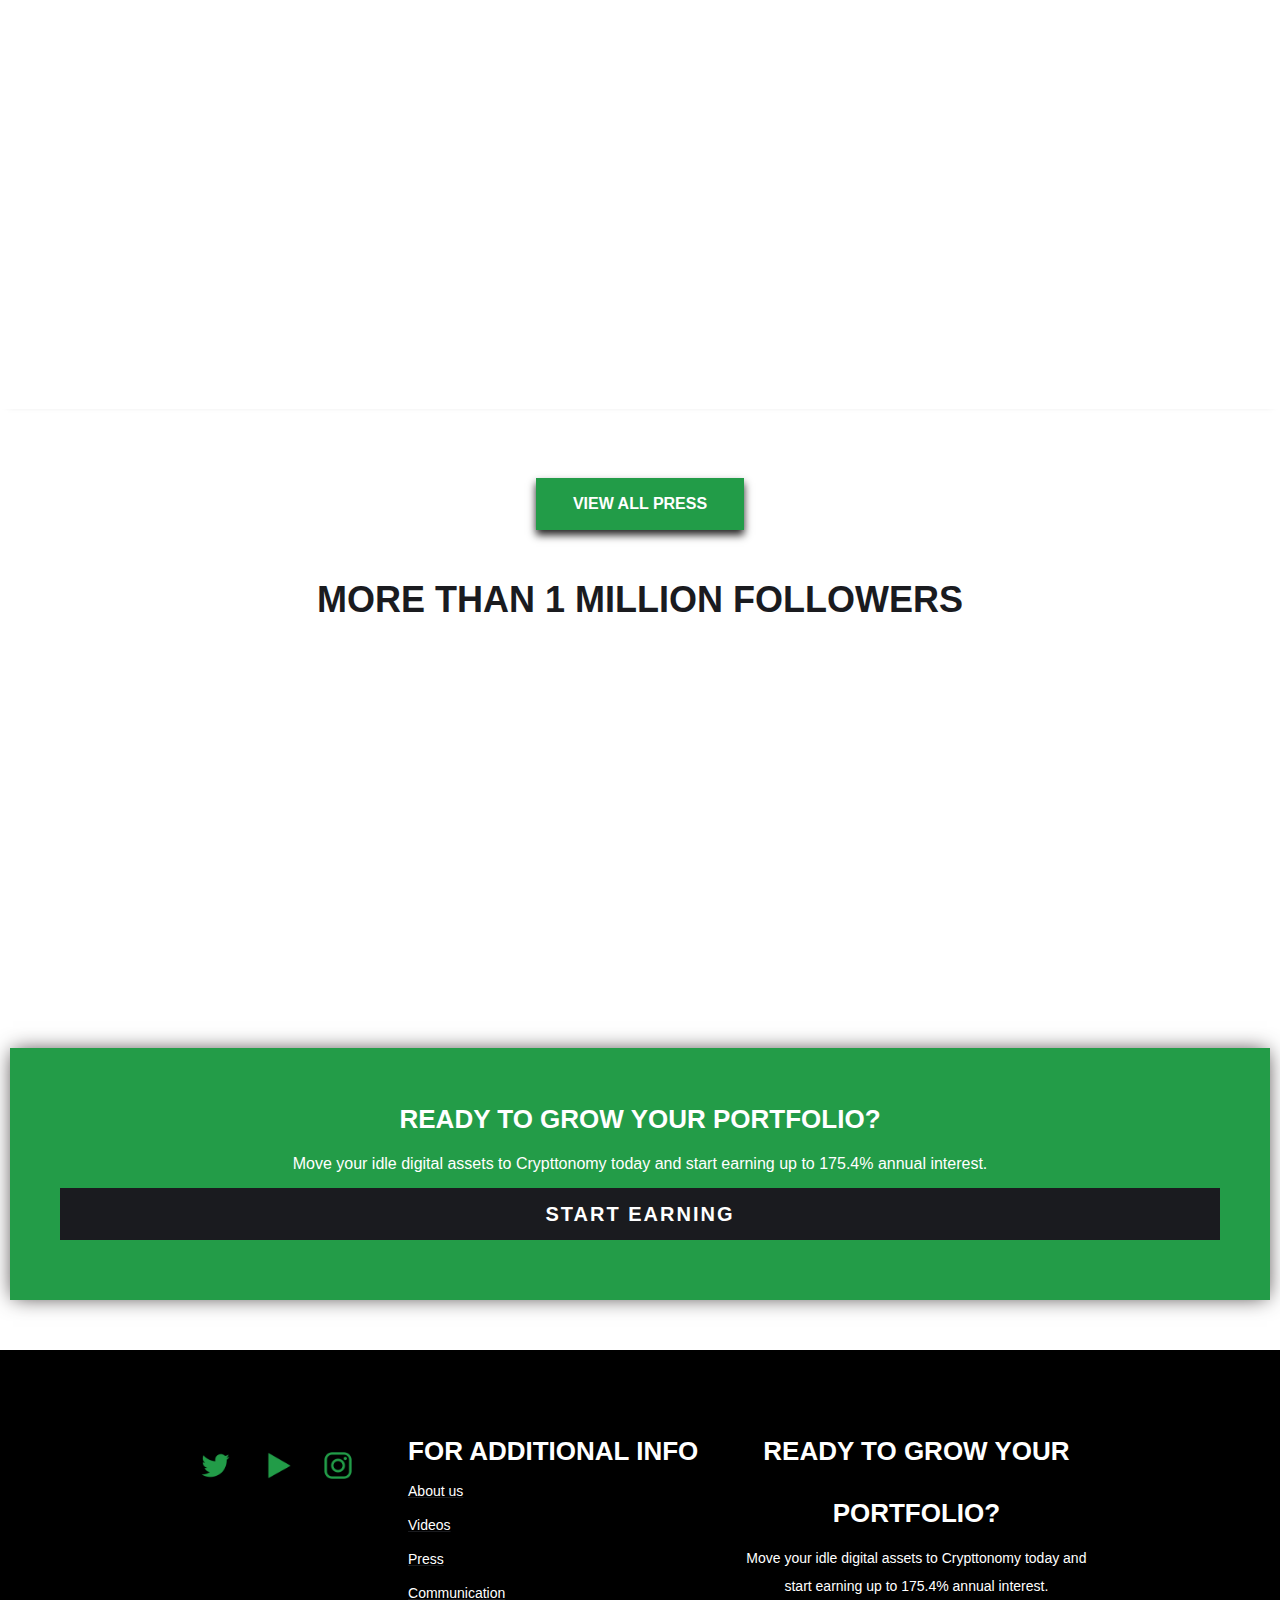
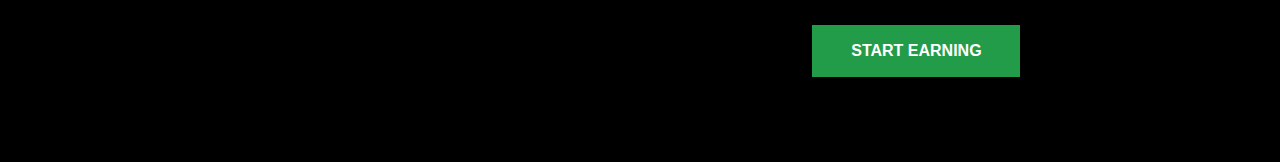
==== commit a9e7bfb0: "bitboy lang changed to eng" ====
--- a/indexBitBoy.html
+++ b/indexBitBoy.html
@@ -8,7 +8,7 @@
     <style>.wf-force-outline-none[tabindex="-1"]:focus {
         outline: none;
     }</style>
-    <title>Kripto Emre & Сryptonomy | Join Us</title>
+    <title>BitBoy & Сryptonomy | Join Us</title>
     <meta property="og:type" content="website">
     <meta content="summary_large_image" name="twitter:card">
     <meta content="width=device-width, initial-scale=1" name="viewport">
@@ -67,7 +67,7 @@
 </div>
 <div class="section cc-store-home-wrap">
     <div class="intro-header bitboy">
-        <div class="intro-content cc-homepage" style="margin: 0;">
+        <div class="intro-content cc-homepage bb">
             <div class="intro-text">
                 <div data-w-id="86e64837-0616-515b-4568-76c147234d21" style="opacity: 1;font-size: 27px;line-height: 31px;" class="heading-jumbo"><span
                         class="text-span">Earn 175% per year
--- a/assets/carl-runefelt.webflow.f8a77d8f6.css
+++ b/assets/carl-runefelt.webflow.f8a77d8f6.css
@@ -663,6 +663,17 @@
   margin-bottom: -116px;
 }
 
+.intro-content.cc-homepage.bb {
+  width: 90%;
+  margin-bottom: -225px;
+}
+
+@media screen and (max-width: 760px){
+  .intro-content.cc-homepage.bb {
+    margin-bottom: 0;
+  }
+}
+
 .motto-wrap {
   width: 80%;
   margin-right: auto;
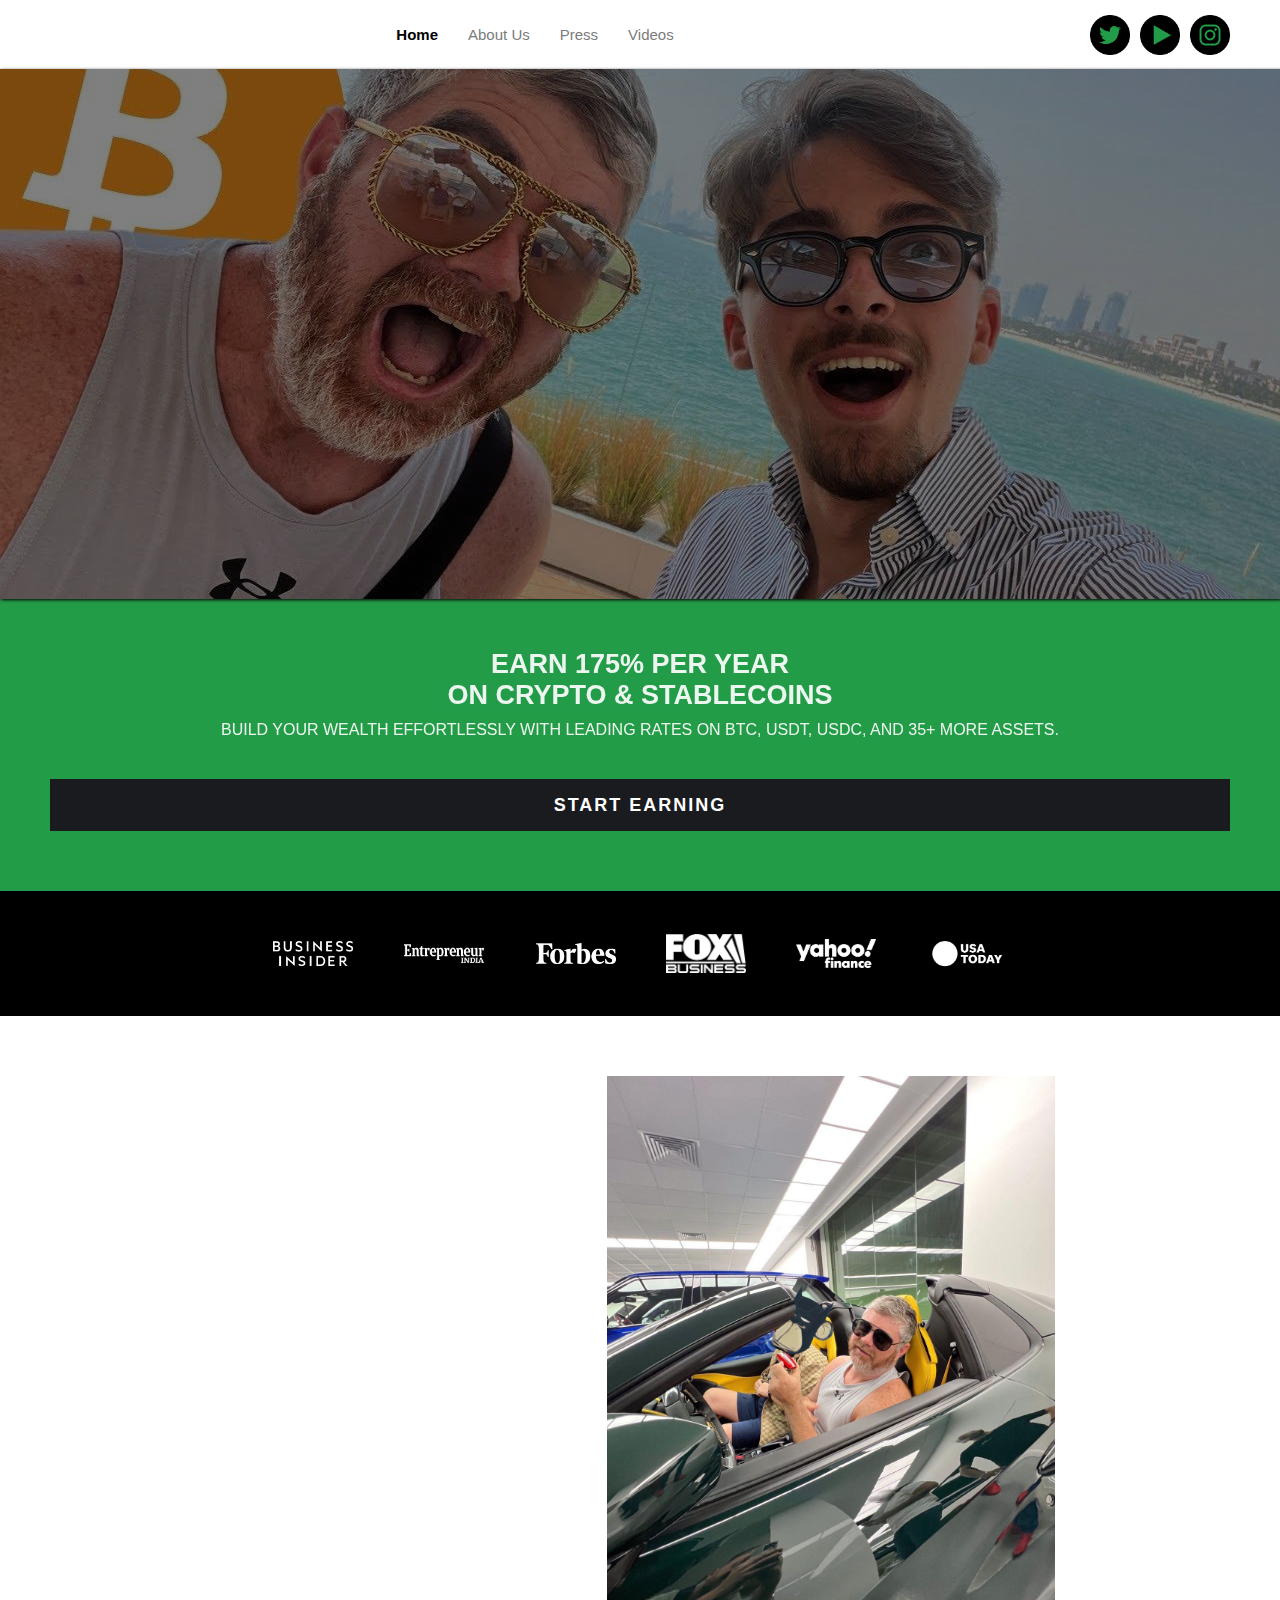
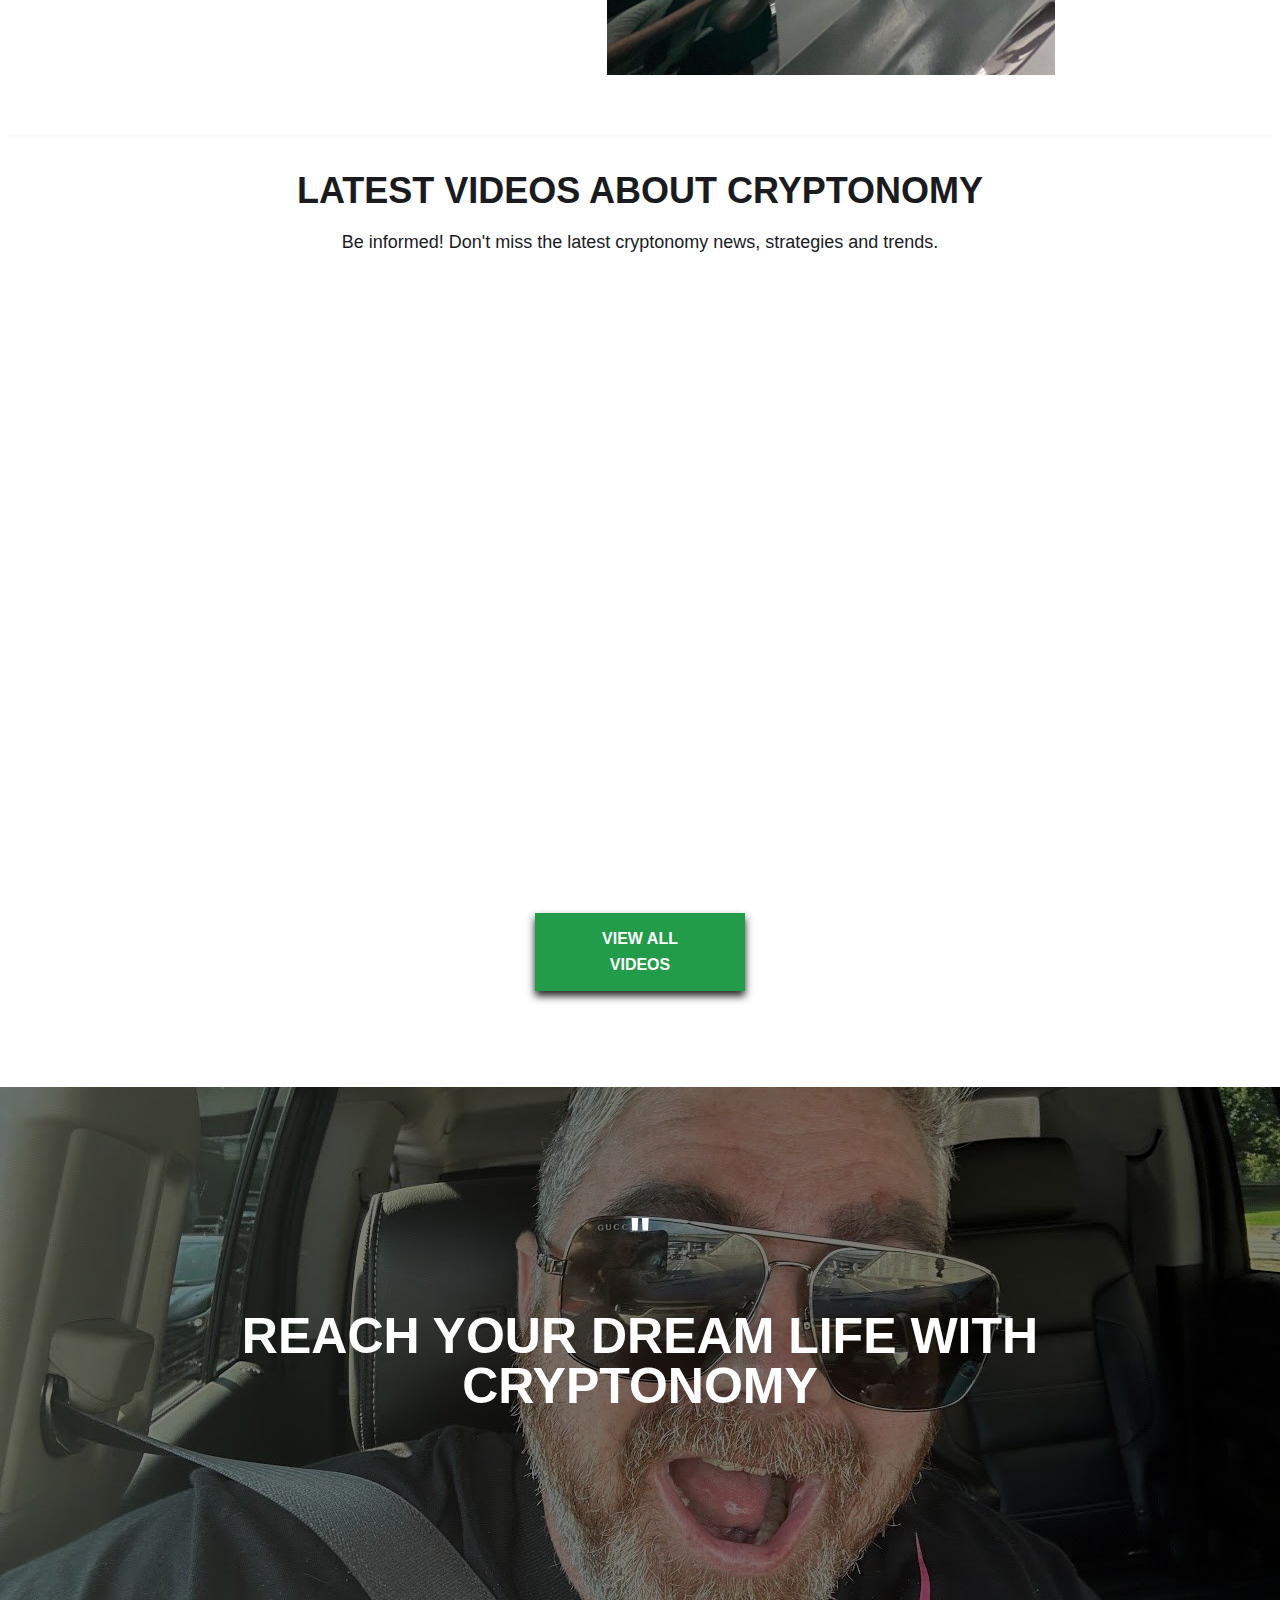
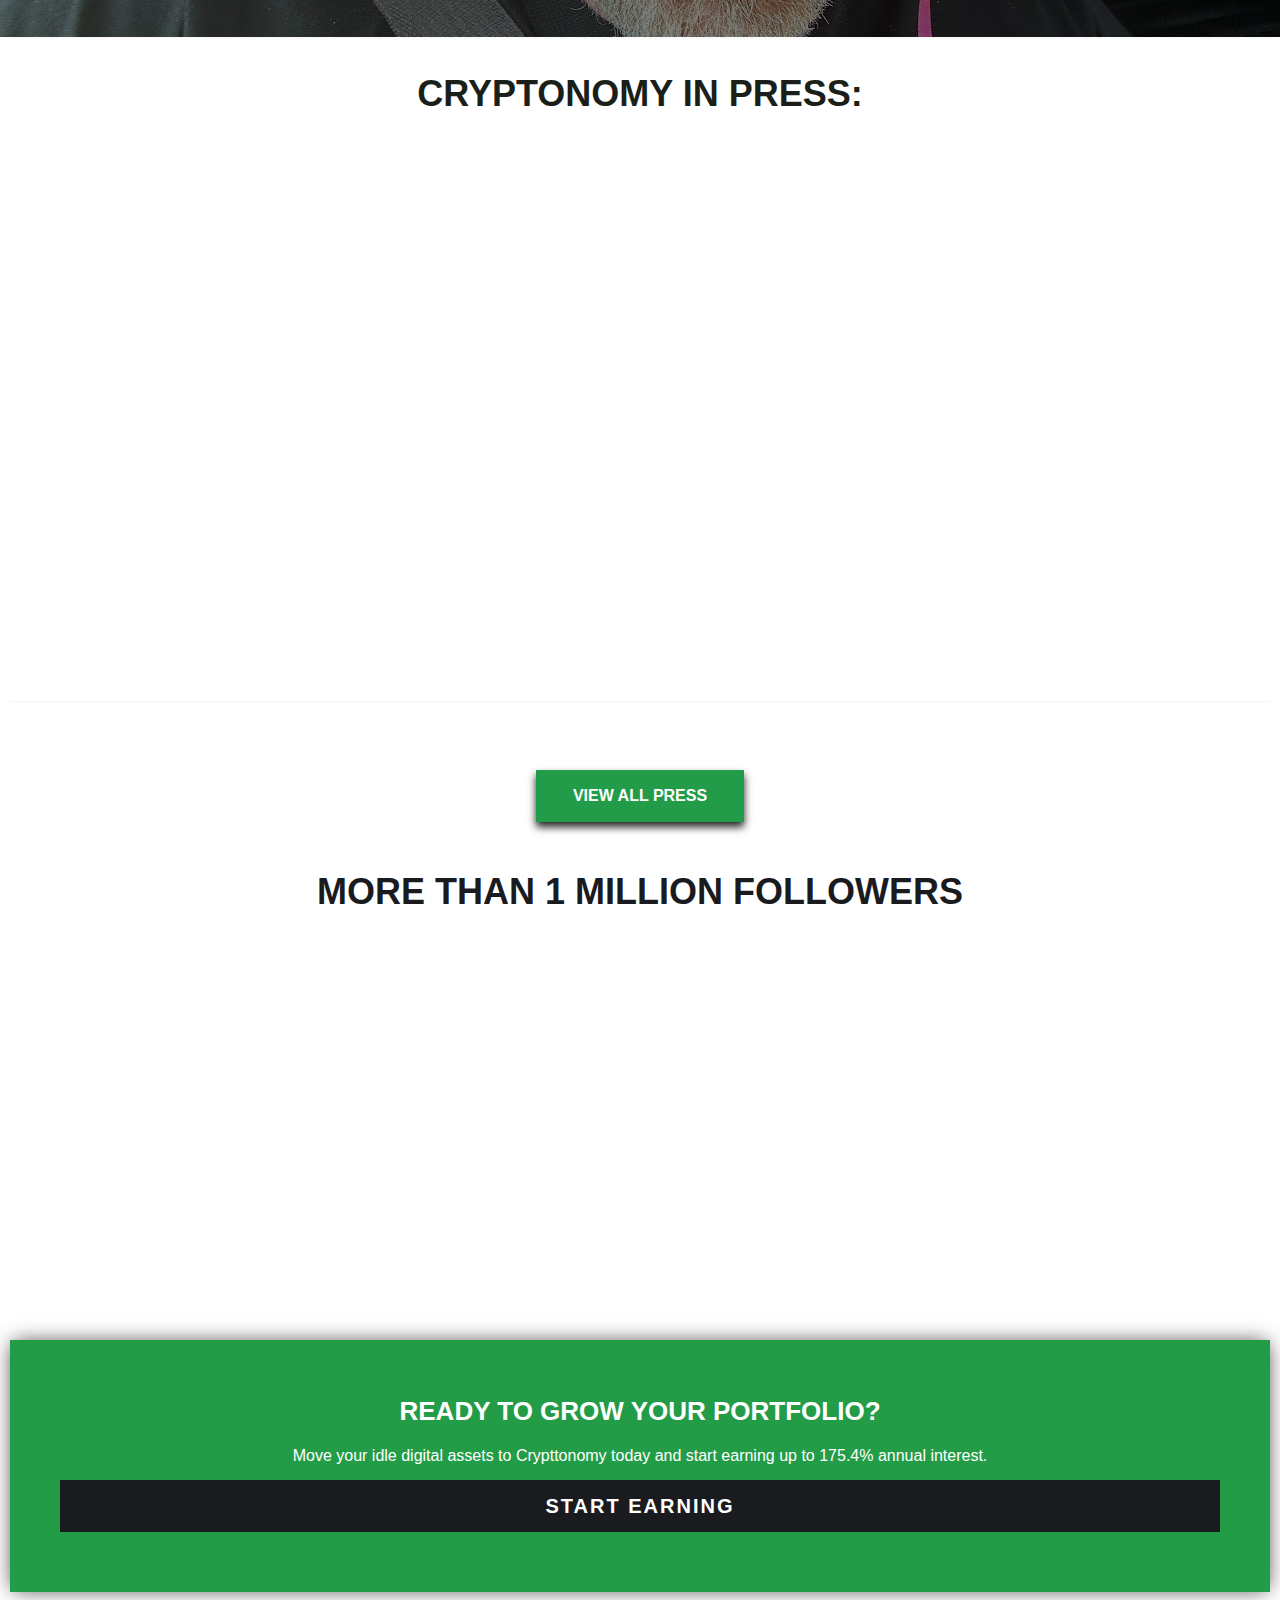
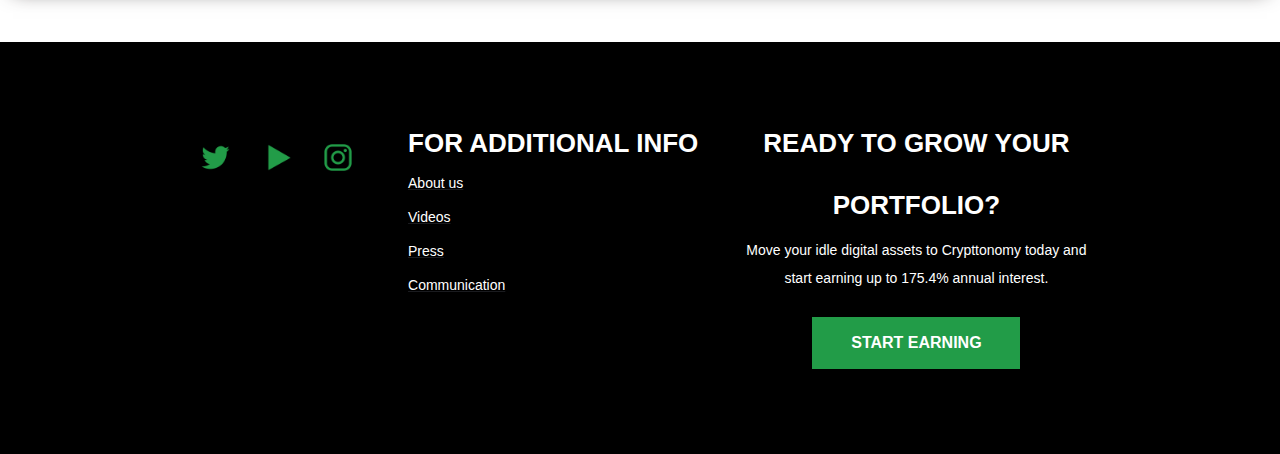
==== commit e7166a68: "reworking upper block" ====
--- a/indexBitBoy.html
+++ b/indexBitBoy.html
@@ -67,22 +67,28 @@
 </div>
 <div class="section cc-store-home-wrap">
     <div class="intro-header bitboy">
-        <div class="intro-content cc-homepage bb">
-            <div class="intro-text">
-                <div data-w-id="86e64837-0616-515b-4568-76c147234d21" style="opacity: 1;font-size: 27px;line-height: 31px;" class="heading-jumbo"><span
-                        class="text-span">Earn 175% per year
+    </div>
+    <div class="intro-content cc-homepage bb">
+        <div class="intro-text">
+            <div data-w-id="86e64837-0616-515b-4568-76c147234d21" style="opacity: 1;font-size: 27px;line-height: 31px;" class="heading-jumbo"><span
+              class="text-span" style="padding: 0;">Earn 175% per year
                     <br>
                         on Crypto & Stablecoins
                     <br>
                 </span>
-                    Build your wealth effortlessly with leading rates on BTC, USDT, USDC, and 35+ more assets.
-                </div>
-            </div>
-            <a href="https://cryptonomy.finance/sign-up"
-               class="button cc-jumbo-button cc-jumbo-white w-inline-block">
-                <div class="text-block">Start Earning</div>
-            </a></div>
-    </div>
+                <span style="
+    font-size: 16px;
+    line-height: 28px;
+    font-weight: 400;">
+                     Build your wealth effortlessly with leading rates on BTC, USDT, USDC, and 35+ more assets.
+                </span>
+
+            </div>
+        </div>
+        <a href="https://cryptonomy.finance/sign-up"
+           class="submit-button button w-button">
+            <div class="text-block">Start Earning</div>
+        </a></div>
     <div class="section-2 wf-section"><img
             src="./assets/626c4d5040738626b5882a3d_Business-insider-1.png"
             loading="lazy" width="124" height="" alt="" class="image-3"><img
@@ -174,9 +180,9 @@
                              loading="lazy" sizes="100vw"
                              style="width: 300px;height: 175px;"
                              alt=""></a><a href="https://www.forbes.com/advisor/investing/cryptocurrency/what-is-web-3-0/"
-                                           target="_blank" class="business-article-heading">Crypto kredi sağlayıcısı Cryptonomy, Web 3 yatırımları ve satın almalar için 64 milyon dolarlık risk sermayesi kolunu ayırdı.</a>
+                                           target="_blank" class="business-article-heading">Crypto loan provider Cryptonomy has allocated a $64 million venture capital arm for Web 3 investments and acquisitions.</a>
                         <div class="label cc-blog-date">FEBRUARY 10, 2022</div>
-                        <p class="paragraph-light">Cryptonomy Ventures, Web 3, merkeziyetsiz finans yenilikleri, NFT'ler, metaverse ve GameFi alanlarında aktif olacak.</p></div>
+                        <p class="paragraph-light">Cryptonomy Ventures will be active in Web 3, decentralized finance innovations, NFTs, metaverse and GameFi.</p></div>
                 </div>
                 <div class="column-2 w-col w-col-4">
                     <div>
--- a/assets/carl-runefelt.webflow.f8a77d8f6.css
+++ b/assets/carl-runefelt.webflow.f8a77d8f6.css
@@ -203,6 +203,10 @@
 
 .section.cc-cta.bitboy {
   background-image: linear-gradient(180deg, rgba(0, 0, 0, 0.5), rgba(0, 0, 0, 0.5)), url("./lower-banner-img__bitboy.jpg");
+}
+
+.section.cc-cta.bacon {
+  background-image: linear-gradient(180deg, rgba(0, 0, 0, 0.5), rgba(0, 0, 0, 0.5)), url("./lower-banner-img__bacon.jpg");
 }
 
 .section.cc-store-home-wrap {
@@ -621,6 +625,7 @@
 }
 
 .intro-header {
+  position: relative;
   display: flex;
   overflow: visible;
   height: 530px;
@@ -644,6 +649,9 @@
 .intro-header.bitboy {
   background-image: linear-gradient(180deg, rgba(0, 0, 0, 0.5), rgba(0, 0, 0, 0.5)), url("./upper-banner-img__bitboy.jpg");
 }
+.intro-header.bacon {
+  background-image: linear-gradient(180deg, rgba(0, 0, 0, 0.5), rgba(0, 0, 0, 0.5)), url("./upper-banner-img__bacon.jpg");
+}
 
 .intro-header.cc-subpage {
   height: 480px;
@@ -664,8 +672,14 @@
 }
 
 .intro-content.cc-homepage.bb {
-  width: 90%;
-  margin-bottom: -225px;
+  margin-bottom: 0;
+  bottom: 0;
+  width: 100%;
+  max-width: unset;
+  color: #FFF;
+  padding: 40px 50px 60px;
+  background-color: #239c48;
+  box-shadow: 0 0 20px -3px #3a3434;
 }
 
 @media screen and (max-width: 760px){
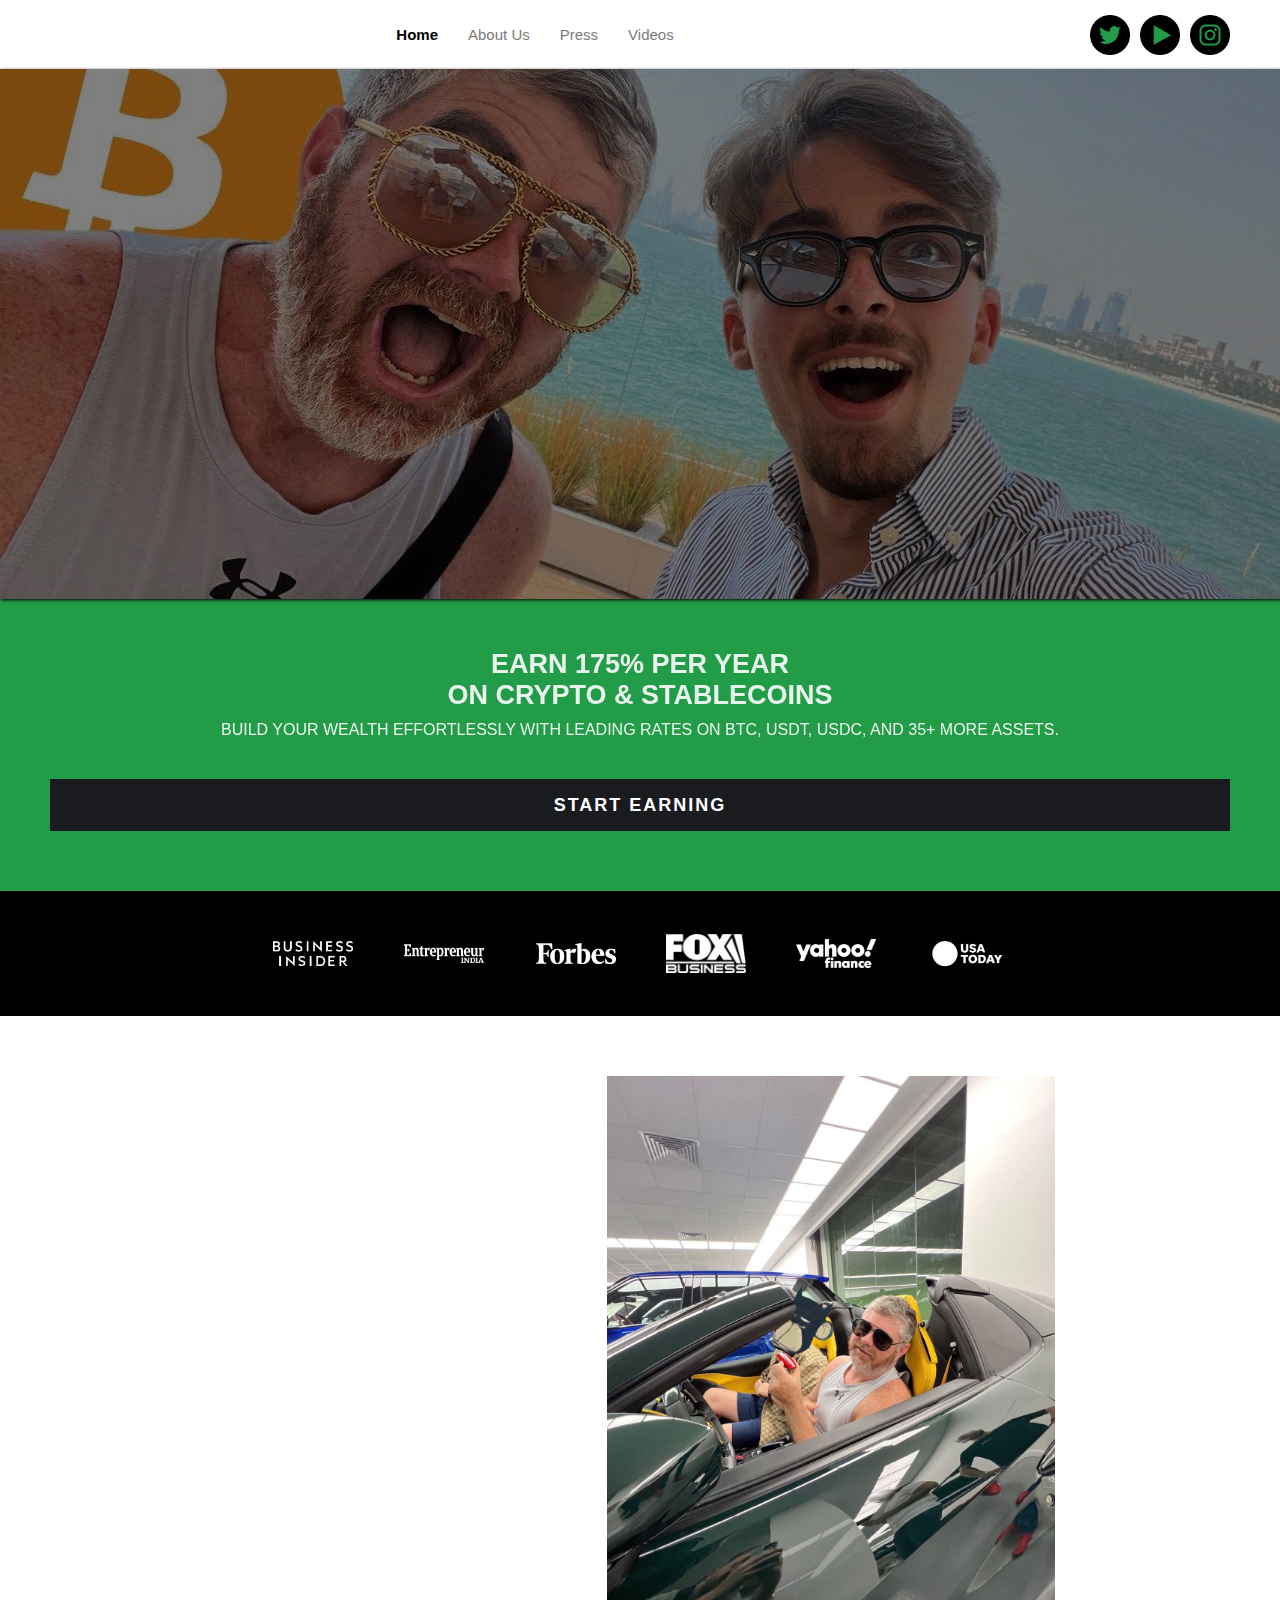
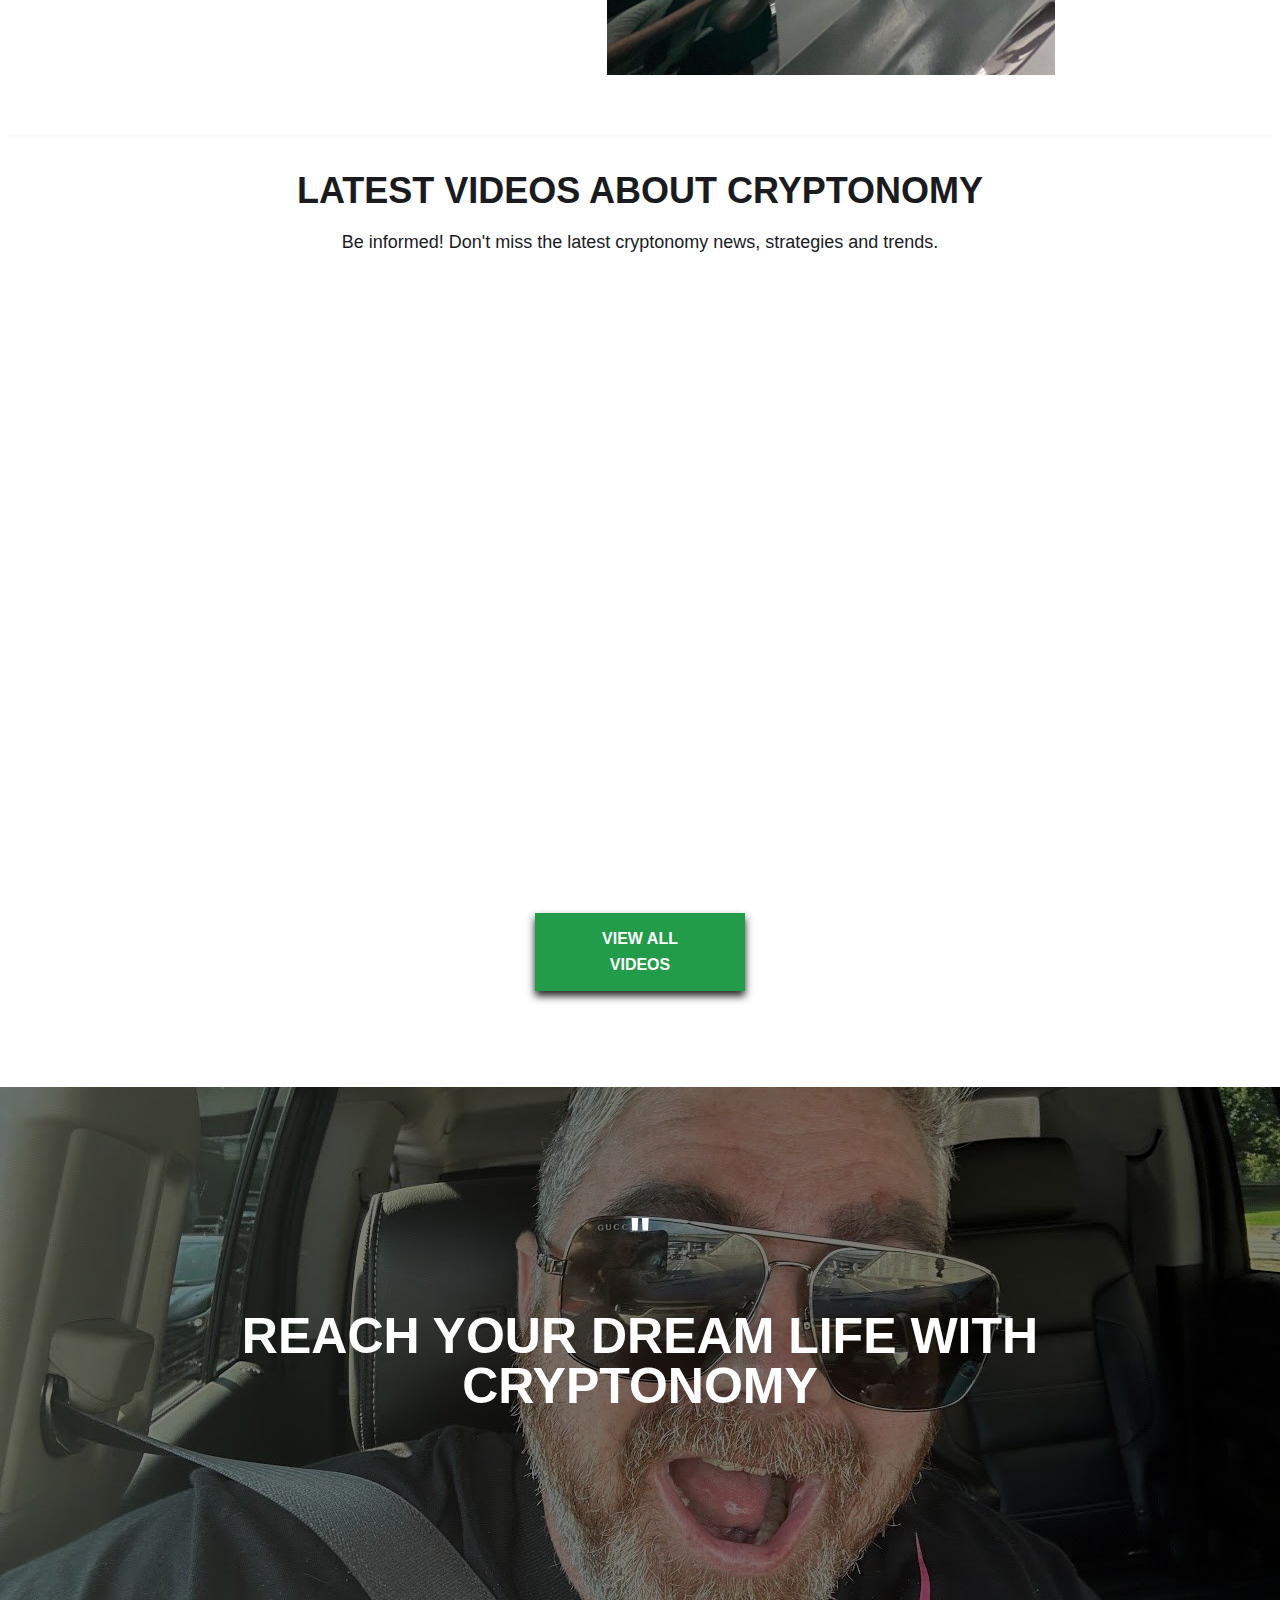
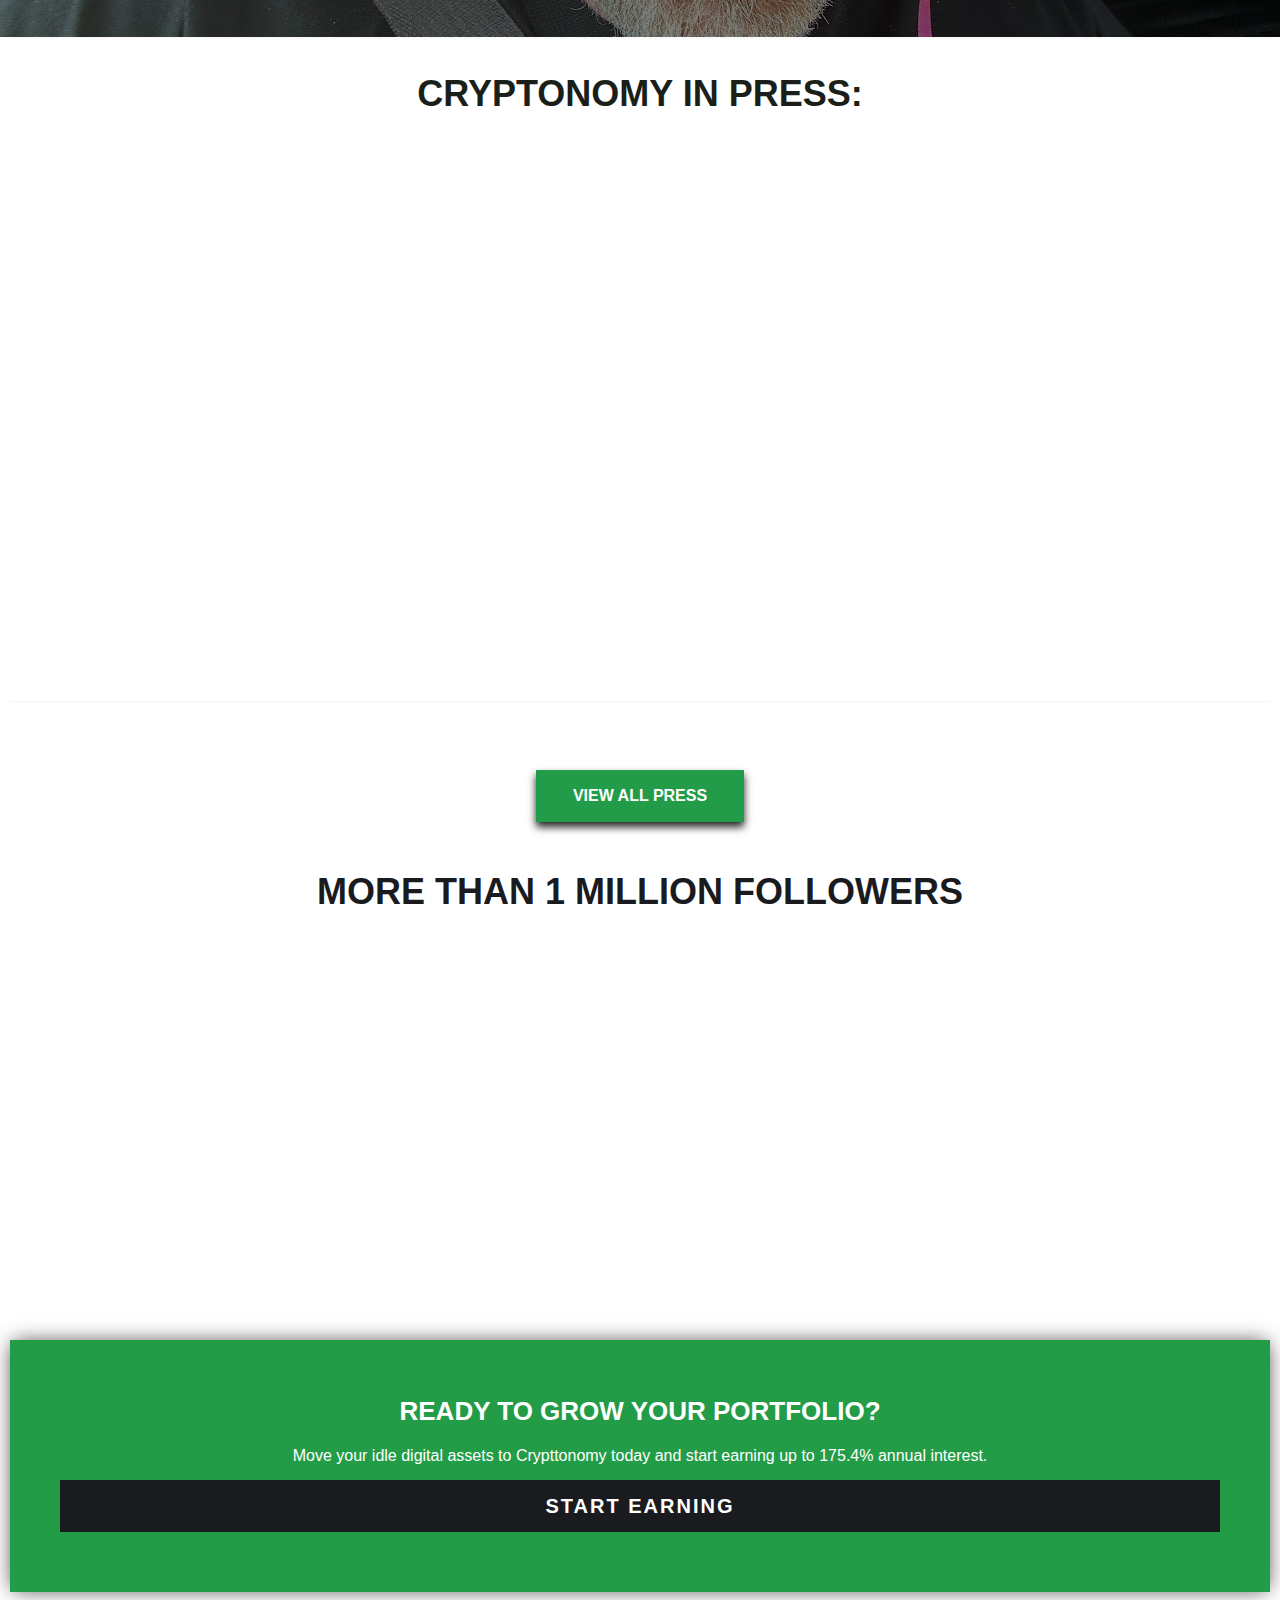
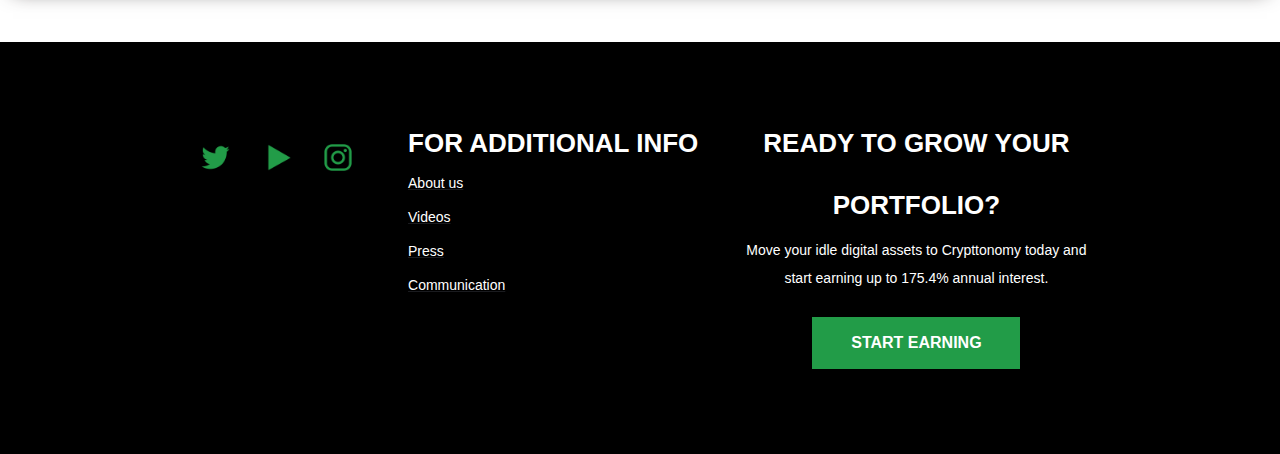
==== commit f36f722a: "links changed" ====
--- a/indexBitBoy.html
+++ b/indexBitBoy.html
@@ -30,7 +30,7 @@
 <body class="body">
 <div data-collapse="medium" data-animation="default" data-duration="400" data-easing="ease" data-easing2="ease"
      role="banner" class="navigation w-nav">
-    <div class="navigation-wrap"><a href="https://cryptonomy.finance/sign-up" aria-current="page"
+    <div class="navigation-wrap"><a href="https://bit.ly/3XJKJpK" aria-current="page"
                                     class="logo-link w-nav-brand w--current" aria-label="home"><img
             style="border-radius: 50%"
             src="https://yt3.googleusercontent.com/ytc/AOPolaS7wrMgSq9AB6SvFMafg_5BkscQTzn8Qi4-U2ODzw=s176-c-k-c0x00ffffff-no-rj"
@@ -85,7 +85,7 @@
 
             </div>
         </div>
-        <a href="https://cryptonomy.finance/sign-up"
+        <a href="https://bit.ly/3XJKJpK"
            class="submit-button button w-button">
             <div class="text-block">Start Earning</div>
         </a></div>
@@ -120,7 +120,7 @@
                     Consistent Returns <br>
                     Our clients have enjoyed earning interest since 2019 with uninterrupted access to their funds.
                 </p>
-                <a href="https://cryptonomy.finance/sign-up"
+                <a href="https://bit.ly/3XJKJpK"
                    class="button cc-jumbo-button cc-jumbo-white buttonagain w-button">Learn more</a></div>
             <div class="hero-image-mask"><img
                     src="./assets/avatar-img__bitboy.jpeg"
@@ -151,7 +151,7 @@
                 </div>
             </div>
         </div>
-        <a href="https://cryptonomy.finance/sign-up"
+        <a href="https://bit.ly/3XJKJpK"
            class="button cc-jumbo-button cc-jumbo-white videobutton w-button">View all videos</a></div>
 </div>
 <div class="section cc-cta bitboy">
@@ -216,7 +216,7 @@
         </div>
     </div>
 </div>
-<a href="https://cryptonomy.finance/sign-up" class="button cc-jumbo-button cc-jumbo-white marginbtn w-button">View all press</a>
+<a href="https://bit.ly/3XJKJpK" class="button cc-jumbo-button cc-jumbo-white marginbtn w-button">View all press</a>
 <section id="cards-section" class="cards-section wf-section">
     <div class="centered-container w-container"><h2 class="heading-5">MORE THAN 1 MILLION FOLLOWERS</h2>
         <div data-w-id="ac5b6aeb-365b-1488-9258-ebda8f508260" class="cards-grid-container three"
@@ -248,7 +248,7 @@
                 <form id="email-form-2" name="email-form-2" data-name="Email Form 2" method="get" class="form-2"
                       aria-label="Email Form 2"><h1 class="heading-3">Ready to Grow Your Portfolio?</h1>
                     <p class="paragraph-2">Move your idle digital assets to Crypttonomy today and start earning up to 175.4% annual interest.</p>
-                    <a href="https://cryptonomy.finance/sign-up" class="submit-button button w-button" style="text-align: center">
+                    <a href="https://bit.ly/3XJKJpK" class="submit-button button w-button" style="text-align: center">
                         Start earning
                     </a>
 
@@ -266,7 +266,7 @@
 <div class="div-block-3">
     <div class="container">
         <div class="footer-wrap">
-            <div class="container-3 w-container"><a href="https://cryptonomy.finance/sign-up" aria-current="page"
+            <div class="container-3 w-container"><a href="https://bit.ly/3XJKJpK" aria-current="page"
                                                     class="w-inline-block w--current"><img
                     style="border-radius: 50%"
                     src="https://yt3.googleusercontent.com/ytc/AOPolaS7wrMgSq9AB6SvFMafg_5BkscQTzn8Qi4-U2ODzw=s176-c-k-c0x00ffffff-no-rj"
@@ -300,7 +300,7 @@
                 <div class="w-form">
                     <form id="email-form" name="email-form" data-name="Email Form" method="get" class="form"
                           aria-label="Email Form">
-                        <a href="https://cryptonomy.finance/sign-up" class="button cc-jumbo-button cc-jumbo-white submitbtn w-button">
+                        <a href="https://bit.ly/3XJKJpK" class="button cc-jumbo-button cc-jumbo-white submitbtn w-button">
                             Start earning
                         </a>
                     </form>
--- a/assets/carl-runefelt.webflow.f8a77d8f6.css
+++ b/assets/carl-runefelt.webflow.f8a77d8f6.css
@@ -647,9 +647,11 @@
 }
 
 .intro-header.bitboy {
+  background-position: 0 0, left;
   background-image: linear-gradient(180deg, rgba(0, 0, 0, 0.5), rgba(0, 0, 0, 0.5)), url("./upper-banner-img__bitboy.jpg");
 }
 .intro-header.bacon {
+
   background-image: linear-gradient(180deg, rgba(0, 0, 0, 0.5), rgba(0, 0, 0, 0.5)), url("./upper-banner-img__bacon.jpg");
 }
 
@@ -2903,6 +2905,10 @@
     background-attachment: scroll, scroll;
   }
 
+  .intro-header.bitboy {
+    background-position: 0 0, -160px;
+  }
+
   .status-message.cc-no-data {
     width: 100%;
   }
